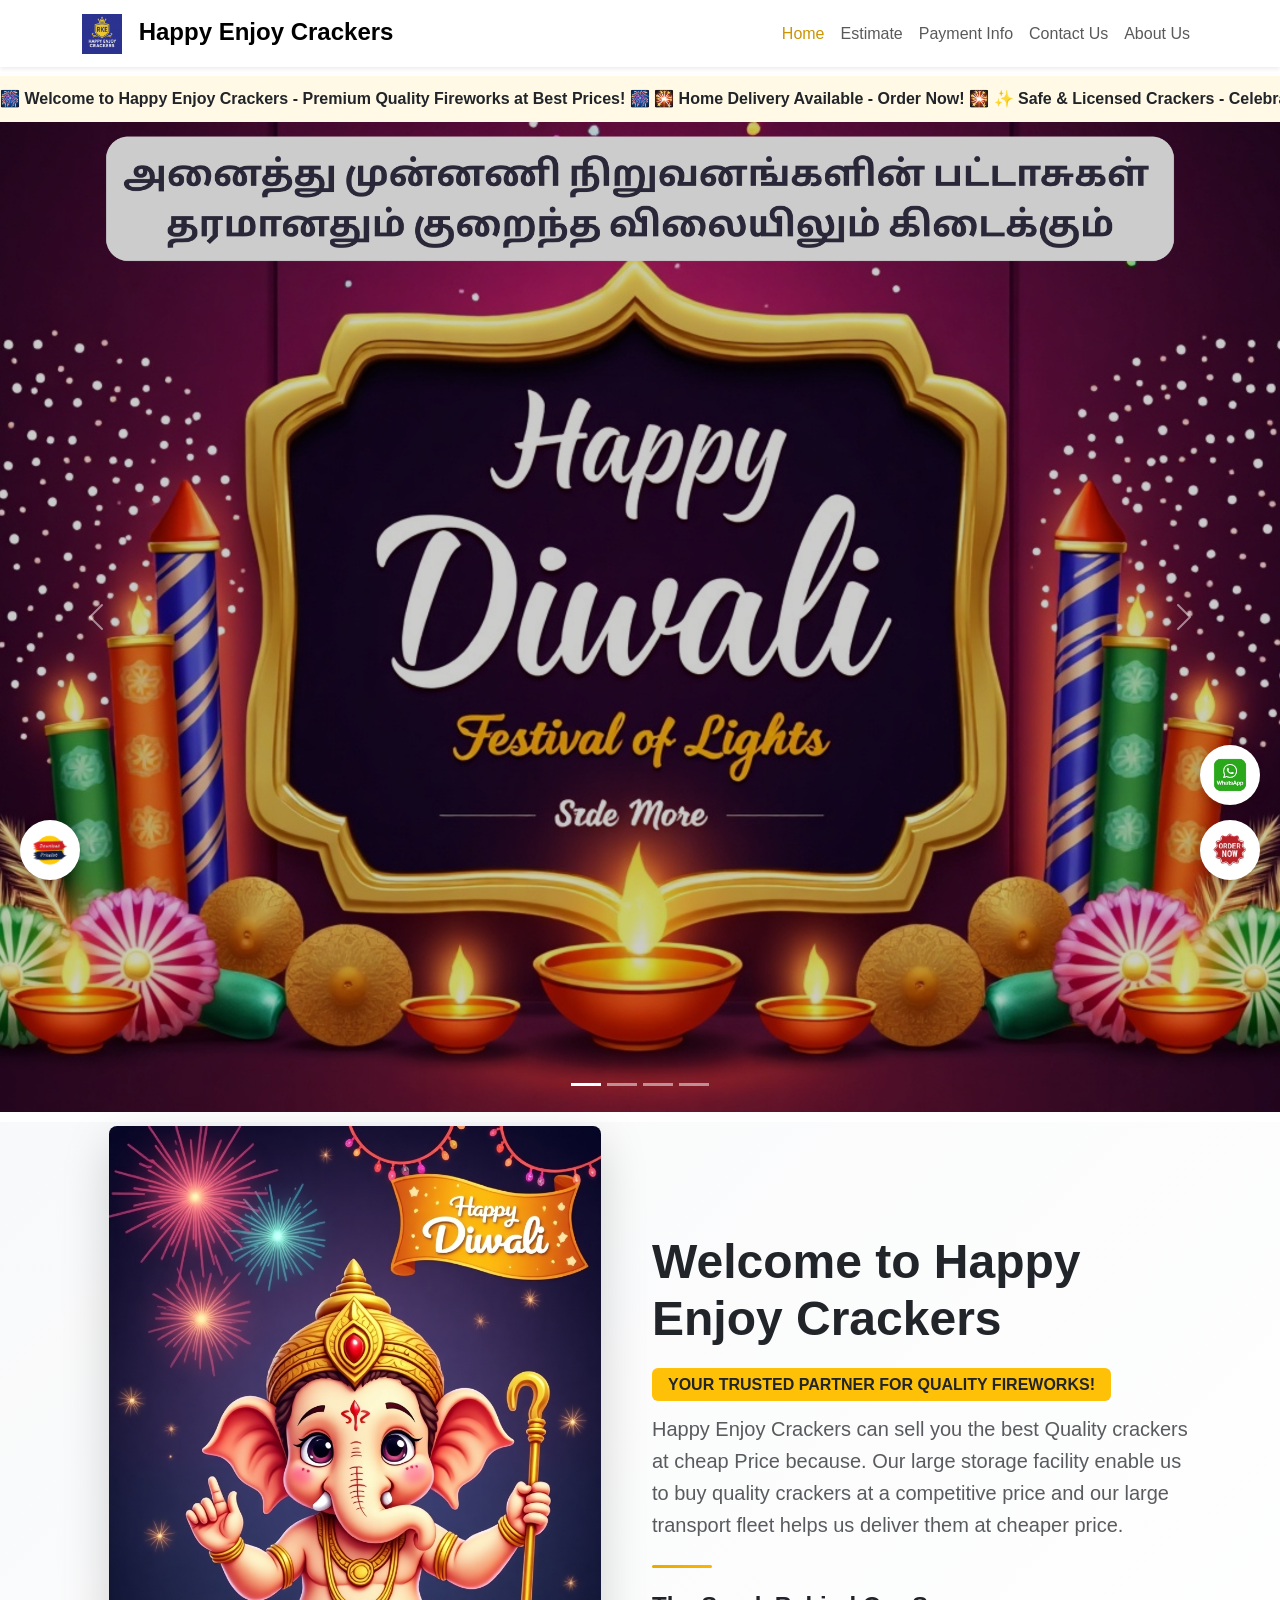
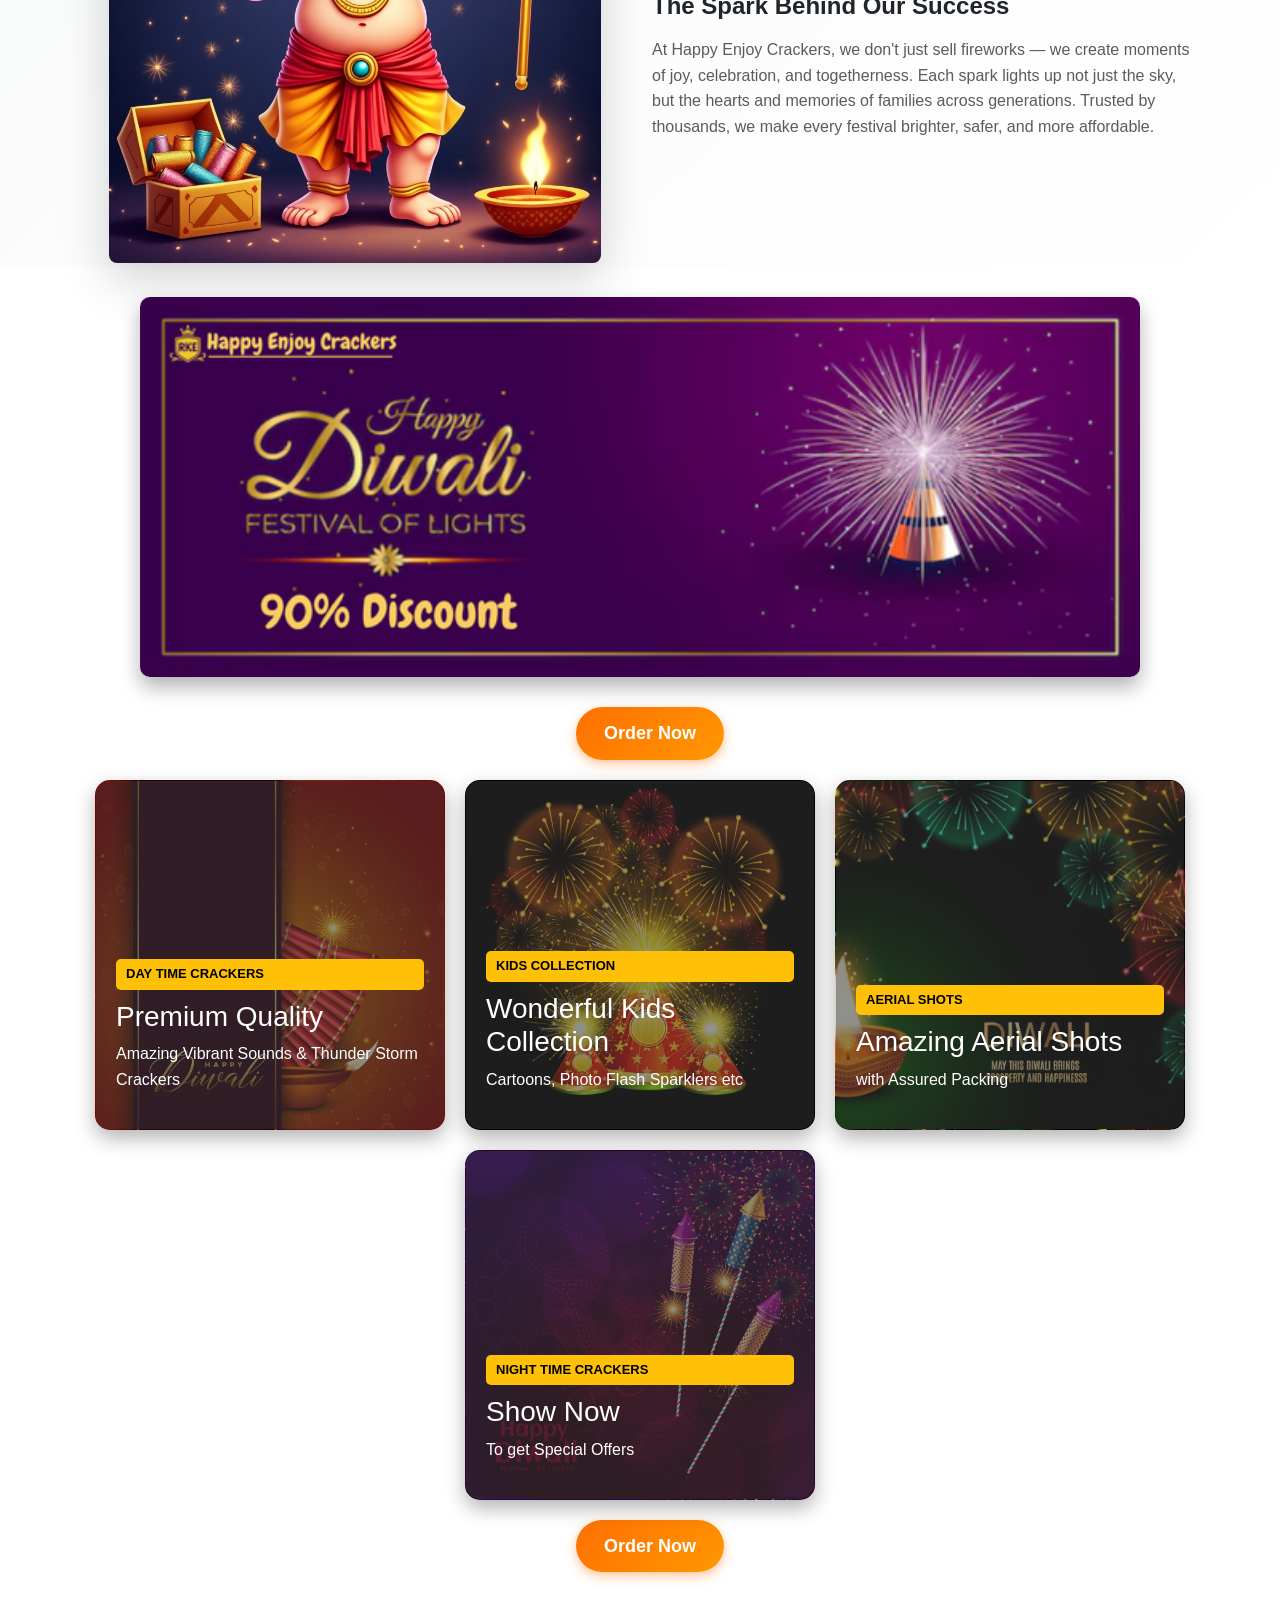
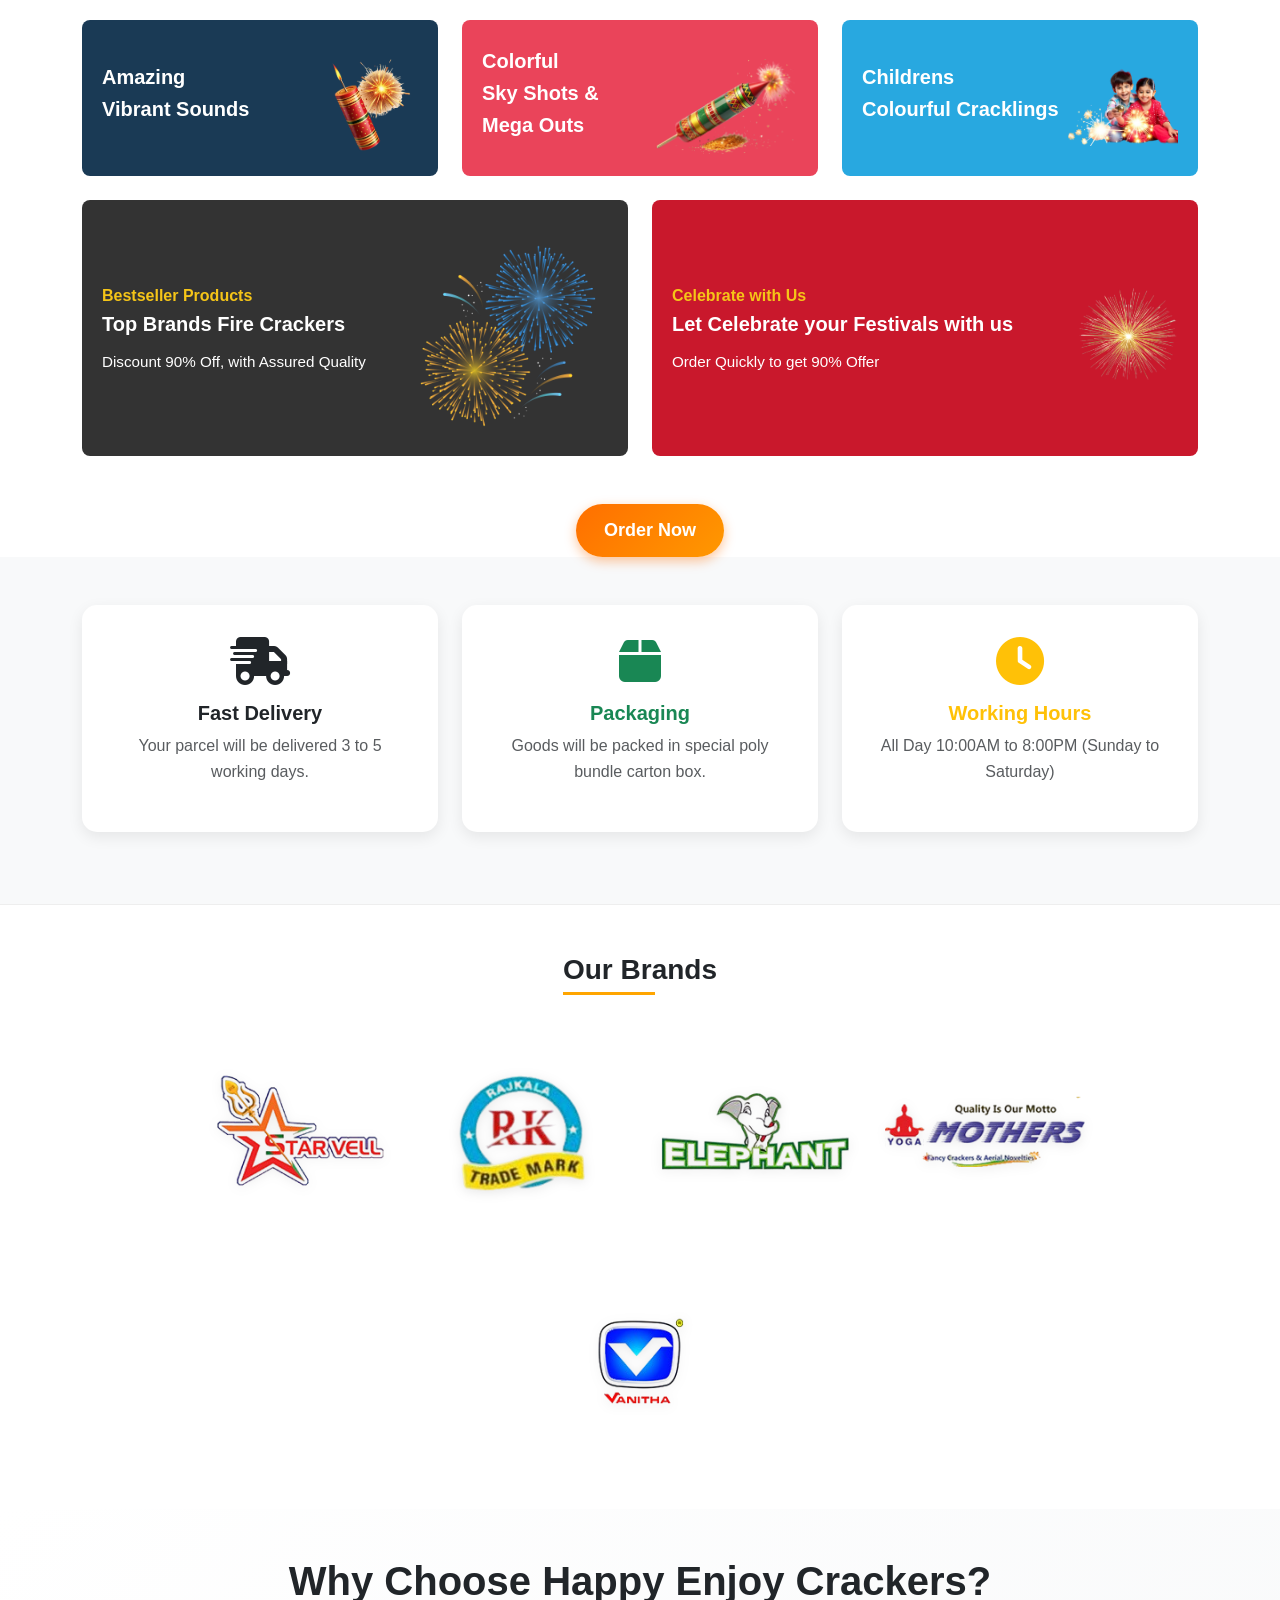
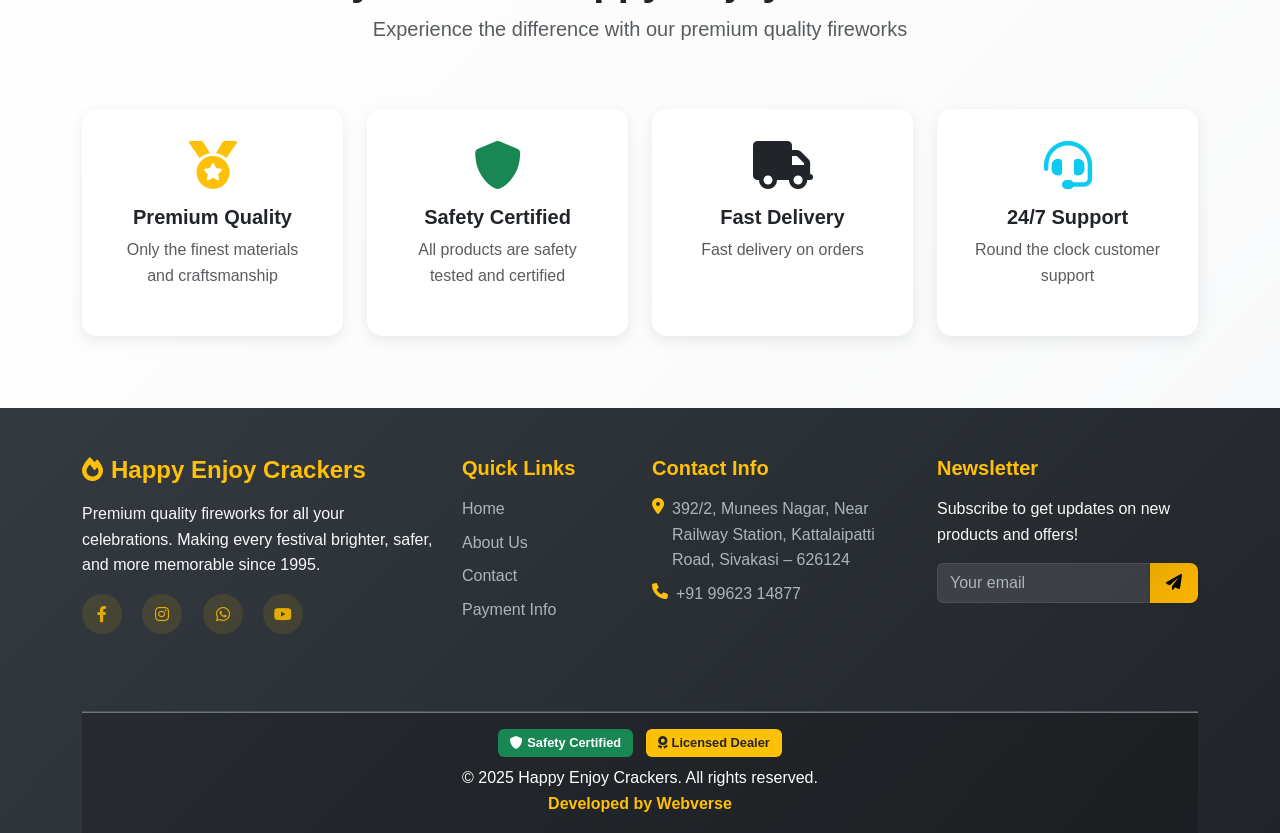
==== index.html @ 9dc906d6 "update" ====
<!DOCTYPE html>
<html lang="en">
    <head>
        <meta charset="UTF-8">
        <meta name="viewport" content="width=device-width, initial-scale=1.0">
        
        <title>Happy Enjoy Crackers - Premium Fireworks Shop</title>
        
        <!-- Meta Description for SEO -->
        <meta name="description" content="Buy premium quality fireworks online from Happy Enjoy Crackers. Safe, colorful, and delivered to your doorstep. Celebrate with joy!">
    
        <!-- Favicon (Logo in browser tab) -->
        <link rel="icon" href="assets/images/logo.png" type="image/png">
        <!-- Replace with your actual logo path -->
    
        <!-- Open Graph (Social Media SEO) -->
        <meta property="og:title" content="Happy Enjoy Crackers - Premium Fireworks Shop">
        <meta property="og:description" content="Explore our colorful range of fireworks for Diwali and celebrations. Fast delivery & trusted quality!">
        <meta property="og:image" content="assets/images/logo.png">
        <meta property="og:url" content="https://www.happyenjoycrackers.com/">
        <meta property="og:type" content="website">

        <!-- Twitter Card -->
        <meta name="twitter:card" content="summary_large_image">
        <meta name="twitter:title" content="Happy Enjoy Crackers">
        <meta name="twitter:description" content="Premium quality fireworks for every celebration. Safe, colorful, and affordable.">
        <meta name="twitter:image" content="assets/images/logo.png">
    
        <!-- CSS -->
        <link href="https://cdn.jsdelivr.net/npm/bootstrap@5.3.0/dist/css/bootstrap.min.css" rel="stylesheet">
        <link href="https://cdnjs.cloudflare.com/ajax/libs/font-awesome/6.0.0/css/all.min.css" rel="stylesheet">
        <link href="styles.css" rel="stylesheet">
    </head>
    
<body>
    <!-- Navigation -->
    <nav class="navbar navbar-expand-lg navbar-light bg-white shadow-sm fixed-top">
        <div class="container">
            <a class="navbar-brand fw-bold text-color" href="index.html">
                <img src="assets/images/logo.png" alt="Happy Enjoy Crackers Logo" style="height: 40px; margin-right: 10px;">
                Happy Enjoy Crackers
            </a>            
            <button class="navbar-toggler" type="button" data-bs-toggle="collapse" data-bs-target="#navbarNav">
                <span class="navbar-toggler-icon"></span>
            </button>
            <div class="collapse navbar-collapse" id="navbarNav">
                <ul class="navbar-nav ms-auto">
                    <li class="nav-item">
                        <a class="nav-link active fw-medium" href="index.html">Home</a>
                    </li>
                    <li class="nav-item">
                        <a class="nav-link fw-medium" href="estimate.html">Estimate</a>
                    </li>
                    <li class="nav-item">
                        <a class="nav-link fw-medium" href="payment-info.html">Payment Info</a>
                    </li>
                    <li class="nav-item">
                        <a class="nav-link fw-medium" href="contact.html">Contact Us</a>
                    </li>
                    <li class="nav-item">
                        <a class="nav-link fw-medium" href="about.html">About Us</a>
                    </li>
                </ul>
            </div>
        </div>
    </nav>

    <!-- Horizontal Scroller -->
    <div class="horizontal-scroller bg-warning bg-opacity-10">
        <div class="scroller-content">
            <span class="text-dark fw-bold">🎆 Welcome to Happy Enjoy Crackers - Premium Quality Fireworks at Best Prices! 🎆</span>
            <span class="text-dark fw-bold">🎇 Home Delivery Available - Order Now! 🎇</span>
            <span class="text-dark fw-bold">✨ Safe & Licensed Crackers - Celebrate Responsibly! ✨</span>
        </div>
    </div>
    

    <!-- Hero Section -->
    <section class="hero-section">
        <div id="heroCarousel" class="carousel slide" data-bs-ride="carousel">
            <div class="carousel-indicators">
                <button type="button" data-bs-target="#heroCarousel" data-bs-slide-to="0" class="active"></button>
                <button type="button" data-bs-target="#heroCarousel" data-bs-slide-to="1"></button>
                <button type="button" data-bs-target="#heroCarousel" data-bs-slide-to="2"></button>
                <button type="button" data-bs-target="#heroCarousel" data-bs-slide-to="3"></button>
            </div>
            <div class="carousel-inner">
                <div class="carousel-item active">
                    <img src="assets/images/banner11.png" class="d-block w-100" alt="Fireworks Display">
                   
                </div>
                <div class="carousel-item">
                    <img src="assets/images/banner12.jpg" class="d-block w-100" alt="Festival Celebration">
                   
                </div>
                <div class="carousel-item">
                    <img src="assets/images/banner5.jpg" class="d-block w-100" alt="Colorful Fireworks">
                    
                </div>
                
                <div class="carousel-item">
                    <img src="assets/images/banner2.jpg" class="d-block w-100" alt="Festival Celebration">
                   
                </div>
            </div>
            <button class="carousel-control-prev" type="button" data-bs-target="#heroCarousel" data-bs-slide="prev">
                <span class="carousel-control-prev-icon"></span>
            </button>
            <button class="carousel-control-next" type="button" data-bs-target="#heroCarousel" data-bs-slide="next">
                <span class="carousel-control-next-icon"></span>
            </button>
        </div>
    </section>
    <!-- <div class="order-now-container">
        <a href="estimate.html" class="order-now-btn" style="margin-top: 10px;">Order Now</a>
      </div> -->
      
    

    <!-- Welcome Section -->
    <section class="welcome-section py-1">
        <div class="container">
            <div class="row align-items-center">
              <div class="col-lg-6">
                <div class="welcome-image text-center">
                    <div class="mx-auto" style="width: 90%;"> <!-- Adjust the percentage as needed -->
                        <img src="assets/images/bust1.jpg" alt="Fireworks Collection" class="img-fluid rounded-3 shadow-lg">
                    </div>
                </div>
            </div>
            
                <div class="col-lg-6">
                    <div class="welcome-content">
                        <h2 class="display-5 fw-bold text-color mb-4">Welcome to Happy Enjoy Crackers</h2>
                        <div class="welcome-badge mb-3">
                          <span class="badge bg-warning text-dark fs-6 px-3 py-2 d-none d-sm-inline">YOUR TRUSTED PARTNER FOR QUALITY FIREWORKS!</span>
                          <span class="badge bg-warning text-dark fs-6 px-2 py-1 d-inline d-sm-none" style="font-size: 0.80rem !important;">
                              YOUR TRUSTED PARTNER FOR QUALITY FIREWORKS!
                          </span>
                      </div>
                      
                        <p class="lead text-muted mb-4">
                            Happy Enjoy Crackers can sell you the best Quality crackers at cheap 
                            Price because. Our large storage facility enable us to buy quality 
                            crackers at a competitive price and our large transport fleet helps us 
                            deliver them at cheaper price.
                        </p>
                        <div class="welcome-divider mb-4"></div>
                        <div class="row">
                            <div class="col-md-12">
                                <h4 class="fw-bold text-color mb-3">The Spark Behind Our Success</h4>
                                <p class="text-muted">
                                    At Happy Enjoy Crackers, we don't just sell fireworks — we create moments of joy, celebration, and togetherness. 
                                    Each spark lights up not just the sky, but the hearts and memories of families across generations. 
                                    Trusted by thousands, we make every festival brighter, safer, and more affordable.
                                </p>
                            </div>
                        </div>
                    </div>
                </div>
            </div>
        </div>
    </section>

    <!-- Add inside your HTML (e.g., after your main home banner section) -->
    <div class="diwali-banner-container">
        <img src="assets/images/Discount.png" alt="90% Discount Banner" class="diwali-banner" />
    </div>

    <div class="order-now-container">
        <a href="estimate.html" class="order-now-btn">Order Now</a>
    </div>

        <!-- Category Cards Section -->
        <div class="category-cards" style="display: flex; flex-wrap: wrap; gap: 20px; justify-content: center; padding: 20px;">

            <!-- Card 1 -->
            <a href="estimate.html" class="card bg-cat1" >
                <div class="card-overlay">
                    <div class="card-tag">DAY TIME CRACKERS</div>
                    <h3>Premium Quality</h3>
                    <p>Amazing Vibrant Sounds & Thunder Storm Crackers</p>
                </div>
            </a>

            <!-- Card 2 -->
            <a href="estimate.html" class="card bg-cat2" >
                <div class="card-overlay">
                    <div class="card-tag">KIDS COLLECTION</div>
                    <h3>Wonderful Kids Collection</h3>
                    <p>Cartoons, Photo Flash Sparklers etc</p>
                    <!-- <button class="shop-btn">Shop Now</button> -->
                </div>
            </a>

            <!-- Card 3 -->
            <a href="estimate.html" class="card bg-cat3" >
                <div class="card-overlay">
                    <div class="card-tag">AERIAL SHOTS</div>
                    <h3>Amazing Aerial Shots</h3>
                    <p>with Assured Packing</p>
                </div>
            </a>

            <!-- Card 4 -->
            <a href="estimate.html" class="card bg-cat4" >
                <div class="card-overlay">
                    <div class="card-tag">NIGHT TIME CRACKERS</div>
                    <h3>Show Now</h3>
                    <p>To get Special Offers</p>
                </div>
            </a>
        </div>

        <div class="order-now-container">
            <a href="estimate.html" class="order-now-btn">Order Now</a>
          </div>

    <!-- Card -->
    <div class="container py-5">
        <div class="row g-4">
          <!-- Card 1 -->
          <div class="col-md-4">
            <div class="promo-card promo-dark text-white">
              <div>
                <div class="promo-title">Amazing <br/>Vibrant Sounds</div>
                <!-- <div class="promo-sub">Discount 81% On Products</div> -->
              </div>
              <img src="assets/images/card1.png" alt="Cracker" class="card-img mt-3"/>
            </div>
          </div>
      
          <!-- Card 2 -->
          <div class="col-md-4">
            <div class="promo-card promo-red text-white">
              <div>
                <div class="promo-title">Colorful <br/>Sky Shots & Mega Outs</div>
                <!-- <div class="promo-sub">Discount 81% On Products</div> -->
              </div>
              <img src="assets/images/card-rocket.png"  style="max-width: 150px !important;" alt="Rockets" class="card-img mt-3"/>
            </div>
          </div>
      
          <!-- Card 3 -->
          <div class="col-md-4">
            <div class="promo-card promo-blue text-white">
              <div>
                <div class="promo-title">Childrens<br/>Colourful Cracklings</div>
                <!-- <div class="promo-sub">Discount 81% On Products</div> -->
              </div>
              <img src="assets/images/card-child.png" style="max-width: 110px !important;" alt="Children" class="card-img mt-3"/>
            </div>
          </div>
      
          <!-- Card 4 -->
          <div class="col-md-6">
            <div class="promo-card promo-charcoal text-white">
              <div>
                <div class="highlight-yellow">Bestseller Products</div>
                <div class="promo-title">Top Brands Fire Crackers</div>
                <div class="promo-sub">Discount 90% Off, with Assured Quality</div>
              </div>
              <img src="assets/images/card3.png" style="max-width: 200px;" alt="Fireworks" class="card-img mt-3"/>
            </div>
          </div>
      
          <!-- Card 5 -->
          <div class="col-md-6">
            <div class="promo-card promo-deepred text-white">
              <div>
                <div class="highlight-yellow">Celebrate with Us</div>
                <div class="promo-title">Let Celebrate your Festivals with us</div>
                <div class="promo-sub">Order Quickly to get 90% Offer</div>
              </div>
              <img src="assets/images/card6.png"  alt="Festival" class="card-img mt-3"/>
            </div>
          </div>
        </div>
      </div>

       <!-- Centered Button -->
  <div class="order-now-container">
    <a href="estimate.html" class="order-now-btn">Order Now</a>
  </div>


    <!-- Features Section -->
    <section class="features-section py-5 bg-light">
        <div class="container">
            <div class="row">
                <div class="col-md-4 mb-4">
                    <div class="feature-card text-center">
                        <div class="feature-icon">
                            <i class="fas fa-shipping-fast text-color"></i>
                        </div>
                        <h5 class="fw-bold text-color">Fast Delivery</h5>
                        <p class="text-muted">Your parcel will be delivered 3 to 5 working days.</p>
                    </div>
                </div>
                <div class="col-md-4 mb-4">
                    <div class="feature-card text-center">
                        <div class="feature-icon">
                            <i class="fas fa-box text-success"></i>
                        </div>
                        <h5 class="fw-bold text-success">Packaging</h5>
                        <p class="text-muted">Goods will be packed in special poly bundle carton box.</p>
                    </div>
                </div>
                <div class="col-md-4 mb-4">
                    <div class="feature-card text-center">
                        <div class="feature-icon">
                            <i class="fas fa-clock text-warning"></i>
                        </div>
                        <h5 class="fw-bold text-warning">Working Hours</h5>
                        <p class="text-muted">All Day 10:00AM to 8:00PM (Sunday to Saturday)</p>
                    </div>
                </div>
            </div>
        </div>
    </section>

    
    

    <!-- Our Brands Section -->
    <section class="our-brands py-5">
        <div class="container text-center">
            <h3 class="fw-bold mb-4">Our Brands</h3>
            <div class="brand-slider">
                <div class="brand-item">
                    <img src="assets/images/star-logo.png" alt="Starvell">
                </div>
                <div class="brand-item">
                    <img src="assets/images/rk-logo.png" alt="Rajkala">
                </div>
                <div class="brand-item">
                    <img src="assets/images/elephant.png" alt="Vanitha">
                </div>
                <div class="brand-item">
                    <img src="assets/images/moter.png" alt="Elephant">
                </div>
                <div class="brand-item">
                    <img src="assets/images/vanitha-logo.png" alt="Mothers">
                </div>
            </div>
        </div>
    </section>


    <!-- Why Choose Us Section -->
    <section class="why-choose-section py-5">
        <div class="container">
            <div class="row">
                <div class="col-lg-12 text-center mb-5">
                    <h2 class="display-6 fw-bold text-color">Why Choose Happy Enjoy Crackers?</h2>
                    <p class="lead text-muted">Experience the difference with our premium quality fireworks</p>
                </div>
            </div>
            <div class="row">
                <div class="col-lg-3 col-md-6 mb-4">
                    <div class="choose-card">
                        <div class="choose-icon">
                            <i class="fas fa-medal text-warning"></i>
                        </div>
                        <h5 class="fw-bold">Premium Quality</h5>
                        <p class="text-muted">Only the finest materials and craftsmanship</p>
                    </div>
                </div>
                <div class="col-lg-3 col-md-6 mb-4">
                    <div class="choose-card">
                        <div class="choose-icon">
                            <i class="fas fa-shield-alt text-success"></i>
                        </div>
                        <h5 class="fw-bold">Safety Certified</h5>
                        <p class="text-muted">All products are safety tested and certified</p>
                    </div>
                </div>
                <div class="col-lg-3 col-md-6 mb-4">
                    <div class="choose-card">
                        <div class="choose-icon">
                            <i class="fas fa-truck text-color"></i>
                        </div>
                        <h5 class="fw-bold">Fast Delivery</h5>
                        <p class="text-muted">Fast delivery on orders</p>
                    </div>
                </div>
                <div class="col-lg-3 col-md-6 mb-4">
                    <div class="choose-card">
                        <div class="choose-icon">
                            <i class="fas fa-headset text-info"></i>
                        </div>
                        <h5 class="fw-bold">24/7 Support</h5>
                        <p class="text-muted">Round the clock customer support</p>
                    </div>
                </div>
            </div>
        </div>
    </section>

    <!-- Image Modal -->
    <div class="modal fade" id="imageModal" tabindex="-1" aria-labelledby="imageModalLabel" aria-hidden="true">
        <div class="modal-dialog modal-lg modal-dialog-centered">
            <div class="modal-content">
                <div class="modal-header">
                    <h5 class="modal-title" id="imageModalLabel">Product Image</h5>
                    <button type="button" class="btn-close" data-bs-dismiss="modal" aria-label="Close"></button>
                </div>
                <div class="modal-body text-center">
                    <img id="modalImage" src="" alt="Product Image" class="img-fluid">
                </div>
            </div>
        </div>
    </div>

    <!-- Fixed Right Icons -->
    <div class="fixed-icons-right">
        <!-- WhatsApp as Logo -->
        <div class="icon animate-icon" onclick="openWhatsApp()">
            <img src="assets/images/whatsappicon.webp" alt="WhatsApp" class="fixed-logo">
        </div>

        <!-- Download Price List as Logo -->
        <div class="icon animate-icon" onclick="window.location.href='estimate.html'">
            <img src="assets/images/order2.webp" alt="Download Price List" class="fixed-logo">
        </div>
    </div>

    <script>
        function downloadOrder() {
            const link = document.createElement('a');
            link.href = 'Happy_Enjoy_Crackers_Price_List_2025.pdf';
            link.download = 'price-list.pdf';
            document.body.appendChild(link);
            link.click();
            document.body.removeChild(link);
        }
        </script>

    <!-- Fixed Left Icon -->
    <div class="fixed-icon-left">
        <!-- Download Order Icon -->
        <div class="icon animate-icon" onclick="downloadOrder()">
            <img src="assets/images/pricelist.webp" alt="Download Price List" class="fixed-logo">
        </div>
    </div>




    <!-- Footer -->
    <footer class="footer-section bg-dark text-white">
        <div class="container">
            <div class="footer-top py-5">
                <div class="row">
                    <div class="col-lg-4 col-md-6 mb-4">
                        <div class="footer-brand">
                            <h3 class="fw-bold text-warning mb-3">
                                <i class="fas fa-fire me-2"></i>Happy Enjoy Crackers
                            </h3>
                            <p class="text-light mb-3">Premium quality fireworks for all your celebrations. Making every festival brighter, safer, and more memorable since 1995.</p>
                            <div class="social-links">
                                <a href="#" class="social-link me-3"><i class="fab fa-facebook-f"></i></a>
                                <a href="#" class="social-link me-3"><i class="fab fa-instagram"></i></a>
                                <a href="https://wa.me/919962314877" class="social-link me-3" target="_blank">
                                    <i class="fab fa-whatsapp"></i>
                                </a>
                                <a href="#" class="social-link"><i class="fab fa-youtube"></i></a>
                            </div>
                        </div>
                    </div>
                    <div class="col-lg-2 col-md-6 mb-4">
                        <div class="footer-links">
                            <h5 class="fw-bold text-warning mb-3">Quick Links</h5>
                            <ul class="list-unstyled">
                                <li><a href="index.html" class="footer-link">Home</a></li>
                                <li><a href="about.html" class="footer-link">About Us</a></li>
                                <li><a href="contact.html" class="footer-link">Contact</a></li>
                                <li><a href="payment-info.html" class="footer-link">Payment Info</a></li>
                            </ul>
                        </div>
                    </div>
                    <div class="col-lg-3 col-md-6 mb-4">
                        <div class="footer-contact">
                            <h5 class="fw-bold text-warning mb-3">Contact Info</h5>
                            <div class="contact-item mb-2">
                                <i class="fas fa-map-marker-alt text-warning me-2"></i>
                                <span>392/2, Munees Nagar, Near Railway Station, Kattalaipatti Road, Sivakasi – 626124</span>
                            </div>
                            <div class="contact-item mb-2">
                                <i class="fas fa-phone text-warning me-2"></i>
                                <span>+91 99623 14877</span>
                            </div>
                            <!-- <div class="contact-item mb-2">
                                <i class="fas fa-envelope text-warning me-2"></i>
                                <span>info@happyenjoycrackers.com</span>
                            </div>
                            <div class="contact-item">
                                <i class="fas fa-clock text-warning me-2"></i>
                                <span>Mon-Sat: 9AM-9PM, Sun: 10AM-6PM</span>
                            </div> -->
                        </div>
                    </div>                    

                    <div class="col-lg-3 col-md-6 mb-4">
                        <div class="footer-newsletter">
                            <h5 class="fw-bold text-warning mb-3">Newsletter</h5>
                            <p class="text-light mb-3">Subscribe to get updates on new products and offers!</p>
                            <div class="newsletter-form">
                                <div class="input-group">
                                    <input type="email" class="form-control" placeholder="Your email">
                                    <button class="btn btn-warning" type="button">
                                        <i class="fas fa-paper-plane"></i>
                                    </button>
                                </div>
                            </div>
                        </div>
                    </div>
                </div>
            </div>
            <div class="footer-bottom py-3 border-top border-secondary text-center">
                <div class="row justify-content-center">
                    <div class="col-12 mb-2">
                        <div class="footer-badges">
                            <span class="badge bg-success me-2">
                                <i class="fas fa-shield-alt me-1"></i>Safety Certified
                            </span>
                            <span class="badge bg-warning text-dark">
                                <i class="fas fa-award me-1"></i>Licensed Dealer
                            </span>
                        </div>
                    </div>
                    <div class="col-12">
                        <p class="mb-0">&copy; 2025 Happy Enjoy Crackers. All rights reserved.</p>
                        <a href="https://wa.me/919566519419" class="text-warning text-decoration-none fw-bold" target="_blank">
                            Developed by Webverse
                        </a>
                    </div>
                </div>
            </div>
        </div>
    </footer>
    <script src="https://cdn.jsdelivr.net/npm/bootstrap@5.3.0/dist/js/bootstrap.bundle.min.js"></script>
    <script src="script.js"></script>
</body>
</html>
---- styles.css ----
/* Custom CSS for Happy Enjoy Crackers */
:root {
    --primary-color: #cd9403;
    /* --secondary-color: rgba(var(--bs-warning-rgb), var(--bs-bg-opacity)); */
    --warning-color: #e4ab00;
    --success-color: #28a745;
    --danger-color: #dc3545;
    --info-color: #17a2b8;
    --dark-color: #343a40;
    --light-color: #f8f9fa;
    --text-color: #0d007e !important;
}

body {
    font-family: 'Segoe UI', Tahoma, Geneva, Verdana, sans-serif;
    line-height: 1.6;
    margin-top: 76px;
}

/* Navigation Styles */
.navbar {
    transition: all 0.3s ease;
}

.navbar-brand {
    font-size: 1.5rem;
    transition: transform 0.3s ease;
}

.navbar-brand:hover {
    transform: scale(1.05);
}

.nav-link {
    position: relative;
    transition: color 0.3s ease;
}

.nav-link:hover {
    color: var(--warning-color) !important;
}

.nav-link.active {
    color: var(--primary-color) !important;
    font-weight: 600;
}

/* Horizontal Scroller */
.horizontal-scroller {
    padding: 10px 0;
    overflow: hidden;
    white-space: nowrap;
    position: relative;
}

.scroller-wrapper {
    overflow: hidden;
    white-space: nowrap;
    width: 100%;
    display: flex;
    justify-content: center; /* center alignment */
    position: relative;
}

.scroller-content {
    display: inline-block;
    white-space: nowrap;
    animation: scroll-left 30s linear infinite;
    will-change: transform;
}

@keyframes scroll-left {
    0% {
        transform: translateX(0%);
    }
    100% {
        transform: translateX(-100%);
    }
}



/* Hero Section */
.hero-section {
    position: relative;
    height: 110vh;
    overflow: hidden;
}



.carousel-item img {
    height: 110vh;
    object-fit: cover;
    filter: brightness(0.8);
}

.carousel-caption {
    background: rgba(0, 0, 0, 0.5);
    padding: 2rem;
    border-radius: 10px;
    backdrop-filter: blur(10px);
}

.carousel-caption h1 {
    text-shadow: 2px 2px 4px rgba(0, 0, 0, 0.7);
}


/* shop button */
/* Container to center the button on screen */

/* Add this CSS to your stylesheet or inside a <style> tag */
.diwali-banner-container {
    display: flex;
    justify-content: center;
    align-items: center;
    margin: 30px 0;
    animation: zoomAnim 4s infinite ease-in-out;
}

.diwali-banner {
    width: 90%;
    max-width: 1000px;
    border-radius: 10px;
    box-shadow: 0 10px 20px rgba(0, 0, 0, 0.3);
}

/* Zoom in and out animation */
@keyframes zoomAnim {
    0% {
        transform: scale(1);
    }
    50% {
        transform: scale(1.05);
    }
    100% {
        transform: scale(1);
    }
}


/* Order Now Button Style */
.order-now-btn {
    display: inline-block;
    padding: 12px 28px;
    background: linear-gradient(135deg, #ff6f00, #ff9800);
    color: white;
    font-size: 18px;
    font-weight: 600;
    border-radius: 50px;
    text-decoration: none;
    box-shadow: 0 4px 12px rgba(255, 111, 0, 0.4);
    transition: transform 0.3s ease, box-shadow 0.3s ease;
    animation: pulse 2s infinite;
    margin-left: 45%;
}

.order-now-btn:hover {
    transform: scale(1.05);
    box-shadow: 0 6px 20px rgba(255, 111, 0, 0.6);
}

/* Pulse animation */
@keyframes pulse {
    0% { transform: scale(1); }
    50% { transform: scale(1.08); }
    100% { transform: scale(1); }
}

/* Products Section */
.products-section {
    background: linear-gradient(135deg, #f8f9fa 0%, #e9ecef 100%);
}

.category-section {
    background: white;
    border-radius: 15px;
    padding: 2rem;
    box-shadow: 0 5px 15px rgba(0, 0, 0, 0.1);
    margin-bottom: 2rem;
}

.search-box {
    position: relative;
}

.search-box input {
    padding-right: 40px;
    border: 2px solid #e9ecef;
    border-radius: 25px;
    transition: border-color 0.3s ease;
}

.search-box input:focus {
    border-color: var(--warning-color);
    box-shadow: 0 0 0 0.2rem rgba(255, 193, 7, 0.25);
}

.search-icon {
    position: absolute;
    right: 15px;
    top: 50%;
    transform: translateY(-50%);
    color: #6c757d;
}

/* Table Styles */
.table {
    background: white;
    border-radius: 10px;
    overflow: hidden;
    box-shadow: 0 2px 10px rgba(0, 0, 0, 0.1);
}

.table thead {
    background: linear-gradient(135deg, var(--warning-color) 0%, #ffb300 100%);
    color: white;
}

.product-img {
    width: 60px;
    height: 45px;
    object-fit: cover;
    border-radius: 8px;
    cursor: pointer;
    transition: transform 0.3s ease;
}

.product-img:hover {
    transform: scale(1.1);
}

.product-img-mobile {
    width: 60px;
    height: 60px;
    object-fit: cover;
    border-radius: 8px;
}
.price-info {
    font-size: 0.9rem;
}
.card .quantity-display {
    min-width: 20px;
    display: inline-block;
    text-align: center;
}

/* Welcome Section */
.welcome-section {
    background: linear-gradient(135deg, #f8f9fa 0%, #ffffff 100%);
    margin-top: 10px;
}

.welcome-content {
    padding: 2rem 0;
}

.welcome-badge {
    display: inline-block;
}

.welcome-divider {
    width: 60px;
    height: 3px;
    background: linear-gradient(135deg, var(--warning-color) 0%, #ffb300 100%);
    border-radius: 2px;
}

.welcome-image img {
    transition: transform 0.3s ease;
}

.welcome-image img:hover {
    transform: scale(1.02);
}

/* Features Section */
.features-section {
    background: #f8f9fa;
}

.feature-card {
    background: white;
    padding: 2rem;
    border-radius: 15px;
    box-shadow: 0 5px 15px rgba(0, 0, 0, 0.08);
    transition: all 0.3s ease;
    height: 100%;
}

.feature-card:hover {
    transform: translateY(-5px);
    box-shadow: 0 10px 25px rgba(0, 0, 0, 0.15);
}

.feature-icon i {
    font-size: 3rem;
    margin-bottom: 1rem;
}

/* Category Card */

.bg-cat1 {
    background-image: url('../assets/images/category2.jpg');
}
.bg-cat2 {
    background-image: url('../assets/images/category3.jpg');
}
.bg-cat3 {
    background-image: url('../assets/images/category4.jpg');
}
.bg-cat4 {
    background-image: url('../assets/images/category1.jpg');
}

.card {
    width: 350px;
    height: 350px;
    background-size: cover;
    background-position: center;
    border-radius: 15px;
    overflow: hidden;
    text-decoration: none;
    color: white;
    position: relative;
    box-shadow: 0 8px 20px rgba(0,0,0,0.3);
    transition: transform 0.3s ease, box-shadow 0.3s ease;
}

.card:hover {
    transform: scale(1.03);
    box-shadow: 0 12px 25px rgba(0,0,0,0.5);
}

.card-overlay {
    background: rgba(53, 53, 53, 0.55);
    height: 100%;
    padding: 20px;
    display: flex;
    flex-direction: column;
    justify-content: flex-end;
}

.card-tag {
    background: #ffc107;
    color: #000;
    font-size: 13px;
    padding: 5px 10px;
    border-radius: 5px;
    display: inline-block;
    margin-bottom: 10px;
    font-weight: bold;
}

.shop-btn {
    background-color: #fff;
    color: #333;
    padding: 8px 16px;
    border: none;
    border-radius: 50px;
    font-weight: bold;
    cursor: pointer;
    margin-top: 10px;
    align-self: flex-start;
}


/* card secetion */
.promo-card {
    color: #fff;
    padding: 20px;
    border-radius: 8px;
    height: 100%;
    display: flex;
    align-items: center;
    justify-content: space-between;
    flex-direction: row; /* Image on the right */
  }
  
  .promo-title {
    font-size: 1.25rem;
    font-weight: bold;
    margin-bottom: 10px;
  }
  
  .promo-sub {
    font-size: 0.95rem;
  }
  
  .card-img {
    max-width: 100px;
    height: auto;
  }
  
  .promo-dark { background-color: #1a3a55; }
  .promo-red { background-color: #ea445a; }
  .promo-blue { background-color: #28a8e0; }
  .promo-charcoal { background-color: #333; }
  .promo-deepred { background-color: #c9182c; }
  
  .highlight-yellow {
    color: #f5c518;
    font-weight: bold;
  }
  

  /* brand slider */
  .our-brands {
    background-color: #fff;
    border-top: 1px solid #eee;
    padding: 40px 0;
}

.our-brands h3 {
    position: relative;
    display: inline-block;
}

.our-brands h3::after {
    content: "";
    position: absolute;
    bottom: -8px;
    left: 0;
    width: 60%;
    height: 3px;
    background-color: orange;
    margin: 0 auto;
}

.brand-slider {
    display: flex;
    gap: 30px;
    flex-wrap: wrap;
    justify-content: center;
    align-items: center;
    margin-top: 20px;
}

.brand-item img {
    width: 200px;
    height: auto;
    object-fit: contain;
    transition: transform 0.3s ease;
    filter: drop-shadow(0 2px 6px rgba(0, 0, 0, 0.1));
}

.brand-item img:hover {
    transform: scale(1.05);
}

/* Mobile view: Horizontal scroll */
@media (max-width: 768px) {
    .brand-slider {
        flex-wrap: nowrap;
        overflow-x: auto;
        -webkit-overflow-scrolling: touch;
        scrollbar-width: none; /* Firefox */
        justify-content:left;
        
    }

    .brand-slider::-webkit-scrollbar {
        display: none; /* Chrome, Safari */
    }

    .brand-item {
        flex: 0 0 auto;
    }
}

  
/* Why Choose Section */
.why-choose-section {
    background: linear-gradient(135deg, #ffffff 0%, #f8f9fa 100%);
}

.choose-card {
    background: white;
    padding: 2rem;
    border-radius: 15px;
    box-shadow: 0 5px 15px rgba(0, 0, 0, 0.08);
    transition: all 0.3s ease;
    height: 100%;
    text-align: center;
}

.choose-card:hover {
    transform: translateY(-5px);
    box-shadow: 0 10px 25px rgba(0, 0, 0, 0.15);
}

.choose-icon i {
    font-size: 3rem;
    margin-bottom: 1rem;
}

/* Quantity Controls */
.quantity-controls {
    display: flex;
    align-items: center;
    justify-content: center;
    gap: 10px;
}

.qty-btn {
    width: 35px;
    height: 35px;
    border-radius: 8px;
    display: flex;
    align-items: center;
    justify-content: center;
    font-weight: bold;
    font-size: 16px;
    transition: all 0.3s ease;
    border: 2px solid #e9ecef;
}

.qty-btn:hover {
    border-color: var(--warning-color);
    background-color: rgba(255, 193, 7, 0.1);
    transform: scale(1.05);
}

.qty-btn:active {
    transform: scale(0.95);
}

.quantity-display {
    min-width: 40px;
    text-align: center;
    font-weight: bold;
    font-size: 16px;
    padding: 8px 12px;
    background: #f8f9fa;
    border: 2px solid #e9ecef;
    border-radius: 8px;
    color: var(--dark-color);
}

.total-price {
    font-weight: bold;
    color: var(--success-color);
    font-size: 1.1rem;
}

/* Button Styles */
.btn-warning {
    background: linear-gradient(135deg, var(--warning-color) 0%, #ffb300 100%);
    border: none;
    border-radius: 8px;
    padding: 8px 16px;
    font-weight: 600;
    transition: all 0.3s ease;
    box-shadow: 0 2px 4px rgba(0, 0, 0, 0.1);
}

.btn-warning:hover {
    transform: translateY(-2px);
    box-shadow: 0 4px 8px rgba(0, 0, 0, 0.2);
    background: linear-gradient(135deg, #ffb300 0%, var(--warning-color) 100%);
}



/* Cart Summary Styles */
.cart-summary {
    position: fixed;
    bottom: 0;
    left: 0;
    right: 0;
    background: linear-gradient(135deg, #ffc107 0%, #ffb300 100%);
    padding: 15px 0;
    box-shadow: 0 -4px 20px rgba(0, 0, 0, 0.15);
    z-index: 1050;
    border-top: 3px solid #ffb300;
    animation: slideUpCart 0.5s ease-out;
}

@keyframes slideUpCart {
    from {
        transform: translateY(100%);
        opacity: 0;
    }
    to {
        transform: translateY(0);
        opacity: 1;
    }
}

.cart-info {
    display: flex;
    align-items: center;
    gap: 15px;
    flex-wrap: wrap;
}

.cart-items-count {
    background: rgba(255, 255, 255, 0.2);
    padding: 5px 12px;
    border-radius: 20px;
    font-weight: 600;
    color: #333;
    font-size: 14px;
}

.cart-total-label {
    font-weight: 600;
    color: #333;
    font-size: 18px;
}

.cart-total-amount {
    font-weight: bold;
    color: #333;
    font-size: 24px;
    text-shadow: 1px 1px 2px rgba(0, 0, 0, 0.1);
}

.cart-summary .btn-success {
    background: linear-gradient(135deg, #28a745 0%, #20c997 100%);
    border: none;
    border-radius: 25px;
    padding: 12px 30px;
    font-weight: 600;
    font-size: 16px;
    box-shadow: 0 4px 15px rgba(40, 167, 69, 0.3);
    transition: all 0.3s ease;
}

.cart-summary .btn-success:hover {
    transform: translateY(-2px);
    box-shadow: 0 6px 20px rgba(40, 167, 69, 0.4);
    background: linear-gradient(135deg, #20c997 0%, #28a745 100%);
}

/* Fixed Icons */
/* Fixed Right Icons */
.fixed-icons-right {
    position: fixed;
    bottom: 20px;
    right: 20px;
    z-index: 1000;
    display: flex;
    flex-direction: column;
    gap: 15px;
    align-items: flex-end;
}

/* Fixed Left Icon */
.fixed-icon-left {
    position: fixed;
    bottom: 20px;
    left: 20px;
    z-index: 1000;
}

/* Shared Icon Style */
.icon {
    width: 60px;
    height: 60px;
    background: white;
    border-radius: 50%;
    box-shadow: 0 4px 12px rgba(0, 0, 0, 0.2);
    display: flex;
    align-items: center;
    justify-content: center;
    cursor: pointer;
    animation: zoomInOut 2s infinite;
    transition: transform 0.3s ease;
}

.icon:hover {
    transform: scale(1.1);
}

.fixed-logo {
    width: 60%;
    height: 60%;
    object-fit: contain;
}

.icon i {
    font-size: 26px;
    color: #0056b3;
}

/* Zoom animation */
@keyframes zoomInOut {
    0%, 100% {
        transform: scale(0.50);
    }
    50% {
        transform: scale(1.15);
    }
}









/* Modal Styles */
.modal-content {
    border-radius: 15px;
    overflow: hidden;
}

.modal-header {
    background: linear-gradient(135deg, var(--warning-color) 0%, #ffb300 100%);
    color: white;
}

#modalImage {
    max-width: 100%;
    max-height: 80vh;
    border-radius: 10px;
}

/* Footer Styles */
.footer-section {
    background: linear-gradient(135deg, var(--dark-color) 0%, #212529 100%);
}

.footer-top {
    border-bottom: 1px solid #495057;
}

.footer-brand h3 {
    font-size: 1.5rem;
}

.social-links {
    margin-top: 1rem;
}

.social-link {
    display: inline-flex;
    align-items: center;
    justify-content: center;
    width: 40px;
    height: 40px;
    background: rgba(255, 193, 7, 0.1);
    color: var(--warning-color);
    border-radius: 50%;
    text-decoration: none;
    transition: all 0.3s ease;
}

.social-link:hover {
    background: var(--warning-color);
    color: var(--dark-color);
    transform: translateY(-2px);
}

.footer-links ul li {
    margin-bottom: 0.5rem;
}

.footer-link {
    color: #adb5bd;
    text-decoration: none;
    transition: color 0.3s ease;
}

.footer-link:hover {
    color: var(--warning-color);
}

.contact-item {
    display: flex;
    align-items: flex-start;
    margin-bottom: 0.75rem;
    color: #adb5bd;
}

.contact-item i {
    margin-top: 2px;
    flex-shrink: 0;
}

.newsletter-form .form-control {
    border: 1px solid #495057;
    background: rgba(255, 255, 255, 0.1);
    color: white;
}

.newsletter-form .form-control:focus {
    border-color: var(--warning-color);
    box-shadow: 0 0 0 0.2rem rgba(255, 193, 7, 0.25);
    background: rgba(255, 255, 255, 0.15);
}

.newsletter-form .form-control::placeholder {
    color: #adb5bd;
}

.footer-badges .badge {
    font-size: 0.8rem;
    padding: 0.5rem 0.75rem;
}

.footer-bottom {
    background: rgba(0, 0, 0, 0.2);
}

#company{
    color: white !important;
}

/* Responsive Design */
@media (max-width: 768px) {
    .hero-section {
        height: 50vh;
    }
    
    .welcome-section {
        padding-bottom: 10px;
    }
    .carousel-item img {
        height: 50vh;
    }
    
    .carousel-caption {
        padding: 1rem;
    }
    
    .carousel-caption h1 {
        font-size: 2rem;
    }
    
    .category-section {
        padding: 1rem;
    }

    .order-now-btn {
        margin-left: 30%;
    }
    
    .table-responsive {
        font-size: 0.9rem;
    }
    
    .product-img {
        width: 40px;
        height: 30px;
    }
    
    .fixed-icons div {
        width: 50px;
        height: 50px;
    }
    
    .fixed-icons i {
        font-size: 20px;
    }
    
    .payment-method {
        padding: 1rem;
        margin-bottom: 1rem;
    }
    
    .method-icon i {
        font-size: 2rem;
    }
    
    .about-content {
        padding: 1rem;
    }
    
    .value-card,
    .achievement-card,
    .testimonial-card {
        padding: 1rem;
    }
    
    .achievement-number {
        font-size: 2rem;
    }
    
    .contact-info .contact-item {
        flex-direction: column;
        text-align: center;
    }
    
    .contact-info .contact-item i {
        margin-bottom: 0.5rem;
    }
    
    .welcome-content {
        padding: 1rem 0;
        text-align: center;
        
    }
    
    .feature-card,
    .choose-card {
        padding: 1.5rem;
    }
    
    .feature-icon i,
    .choose-icon i {
        font-size: 2.5rem;
    }
    
    .footer-brand,
    .footer-links,
    .footer-contact,
    .footer-newsletter {
        text-align: center;
        margin-bottom: 2rem;
    }
    
    .contact-item {
        justify-content: center;
    }
    
    .cart-summary {
        padding: 10px 0;
    }
    
    .cart-info {
        justify-content: center;
        margin-bottom: 10px;
    }
    
    .cart-total-amount {
        font-size: 20px;
    }
    
    .cart-summary .btn-success {
        width: 90%;
        margin-top: 10px;
    }
    
    .quantity-controls {
        gap: 5px;
    }
    
    .qty-btn {
        width: 30px;
        height: 30px;
        font-size: 14px;
    }
    
    .quantity-display {
        min-width: 35px;
        font-size: 14px;
        padding: 6px 10px;
    }
}

@media (max-width: 576px) {
    .navbar-brand {
        font-size: 1.2rem;
    }
    
    .scroller-content {
        font-size: 0.9rem;
    }
    
    .hero-section {
        height: 40vh;
    }
    
    .carousel-item img {
        height: 40vh;
    }
    
    .carousel-caption h1 {
        font-size: 1.5rem;
    }
    
    .carousel-caption p {
        font-size: 0.9rem;
    }
    
    .category-section h3 {
        font-size: 1.2rem;
    }
    
    .table {
        font-size: 0.8rem;
    }
    
    .btn-warning {
        padding: 6px 12px;
        font-size: 0.8rem;
    }
    
    .achievement-number {
        font-size: 1.5rem;
    }
    
    .testimonial-content i {
        font-size: 1.5rem;
    }
    
    .certification-badge i {
        font-size: 2rem;
    }
}

/* Additional Animations */
@keyframes fadeInUp {
    from {
        opacity: 0;
        transform: translateY(30px);
    }
    to {
        opacity: 1;
        transform: translateY(0);
    }
}

.category-section {
    animation: fadeInUp 0.6s ease-out;
}

.card {
    animation: fadeInUp 0.6s ease-out;
}

/* Smooth scrolling */
html {
    scroll-behavior: smooth;
}

/* Loading state for images */
.product-img {
    background: #f8f9fa;
    border: 1px solid #e9ecef;
}

/* Print styles */
@media print {
    .navbar,
    .horizontal-scroller,
    .fixed-icons,
    footer {
        display: none !important;
    }
    
    body {
        margin-top: 0 !important;
    }
    
    .hero-section {
        height: auto !important;
    }
    
    .carousel-item img {
        height: auto !important;
    }
}
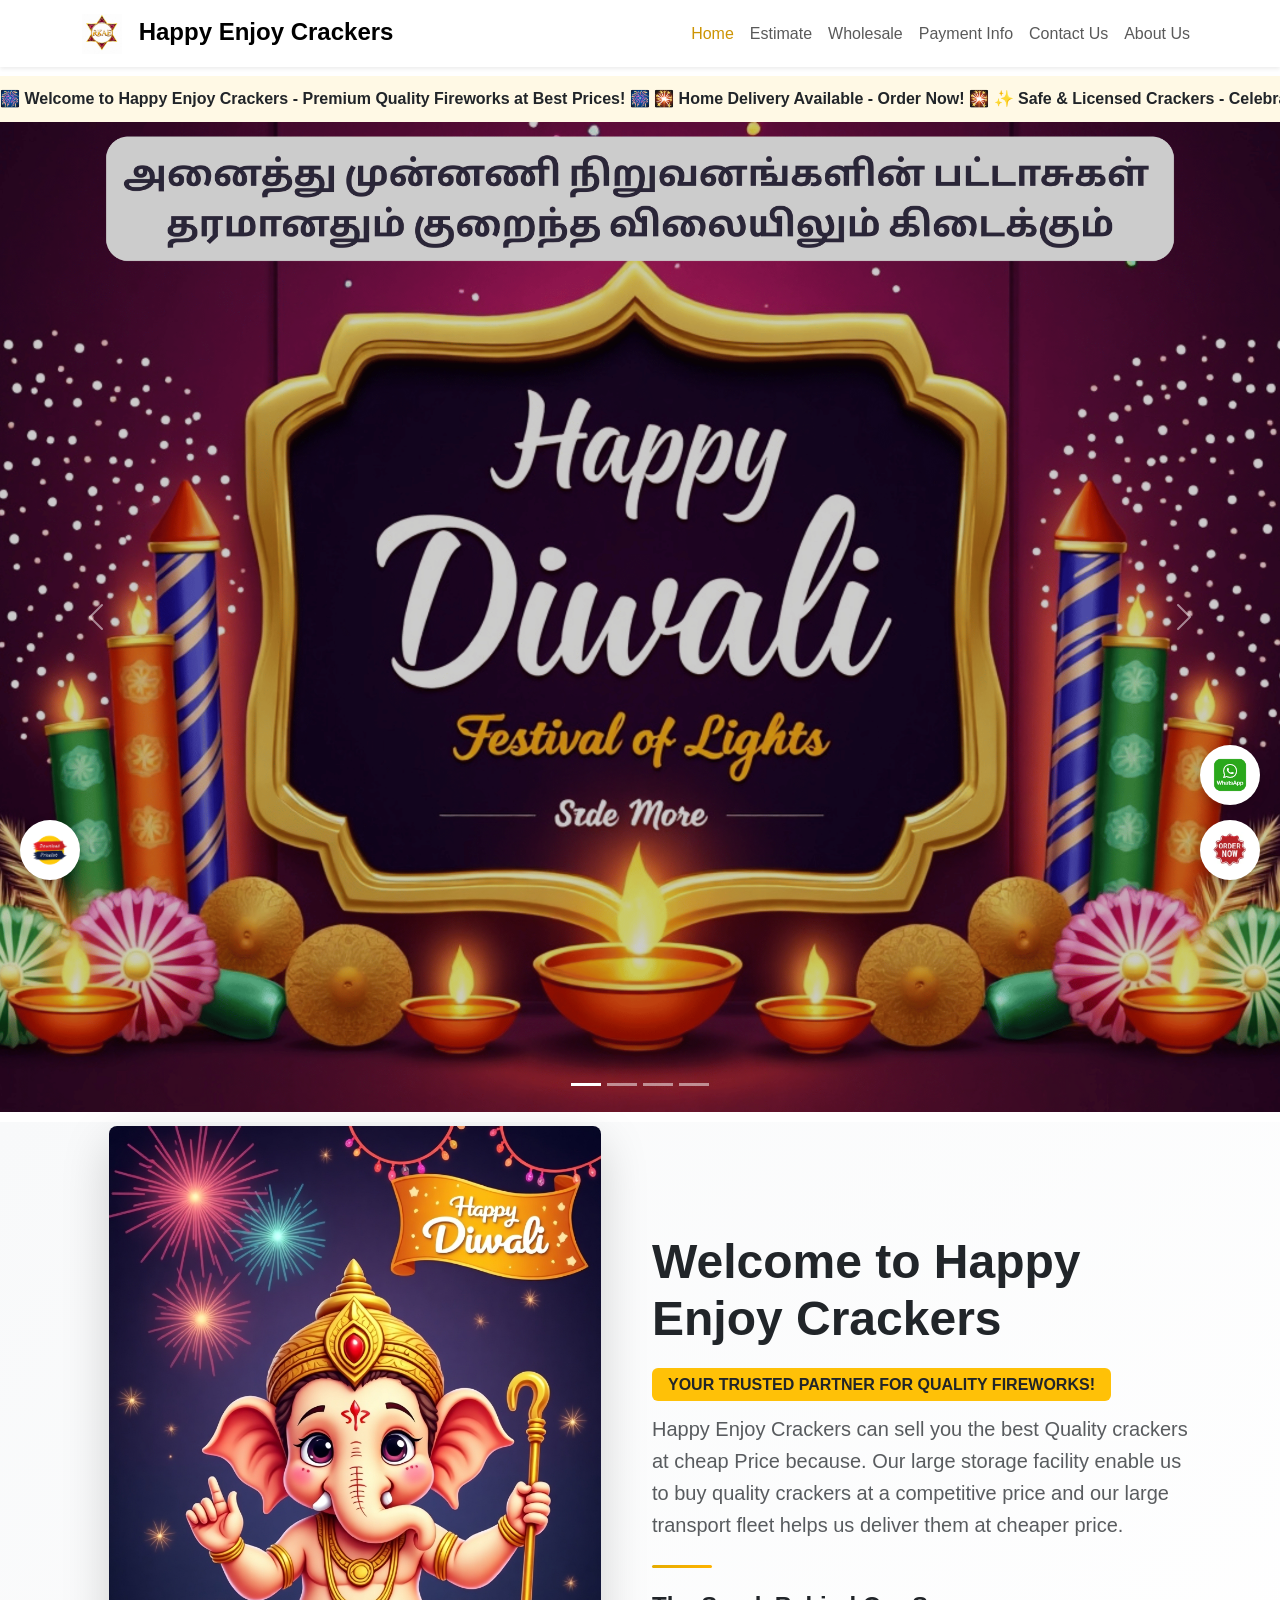
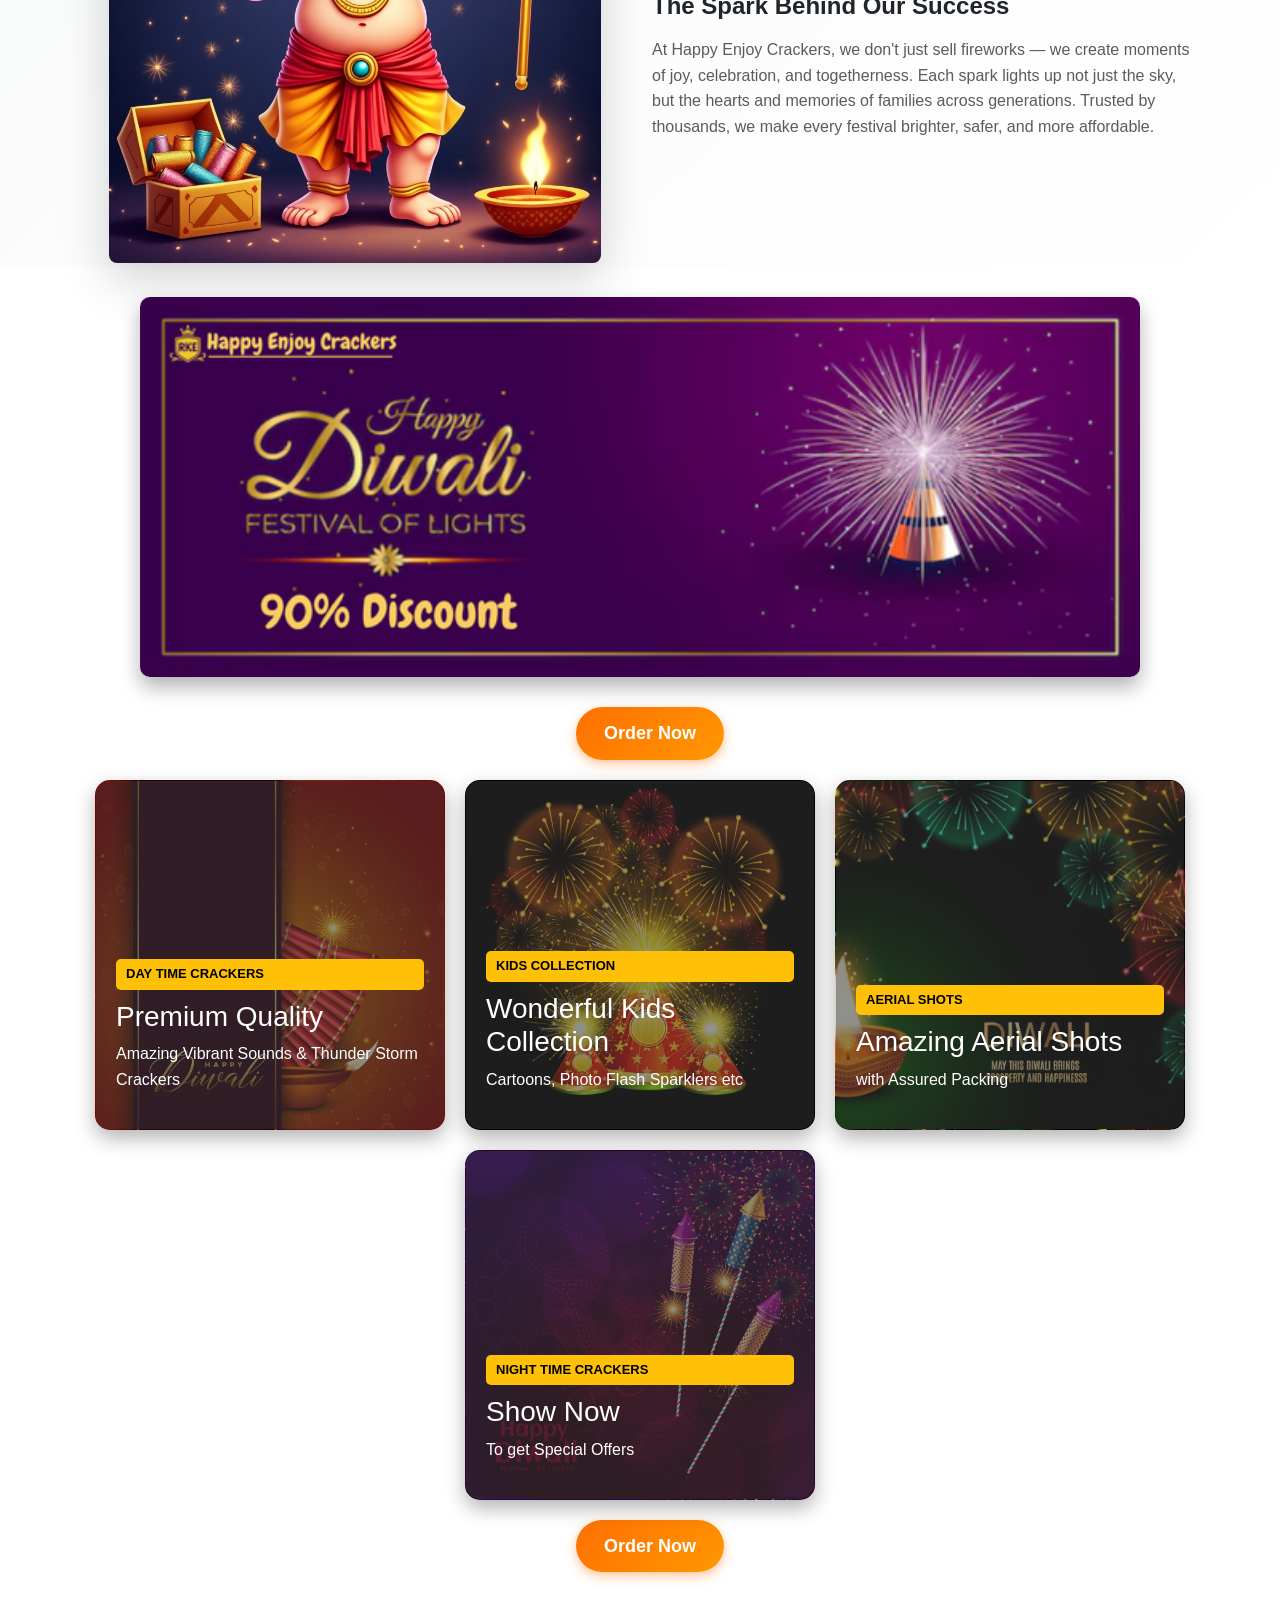
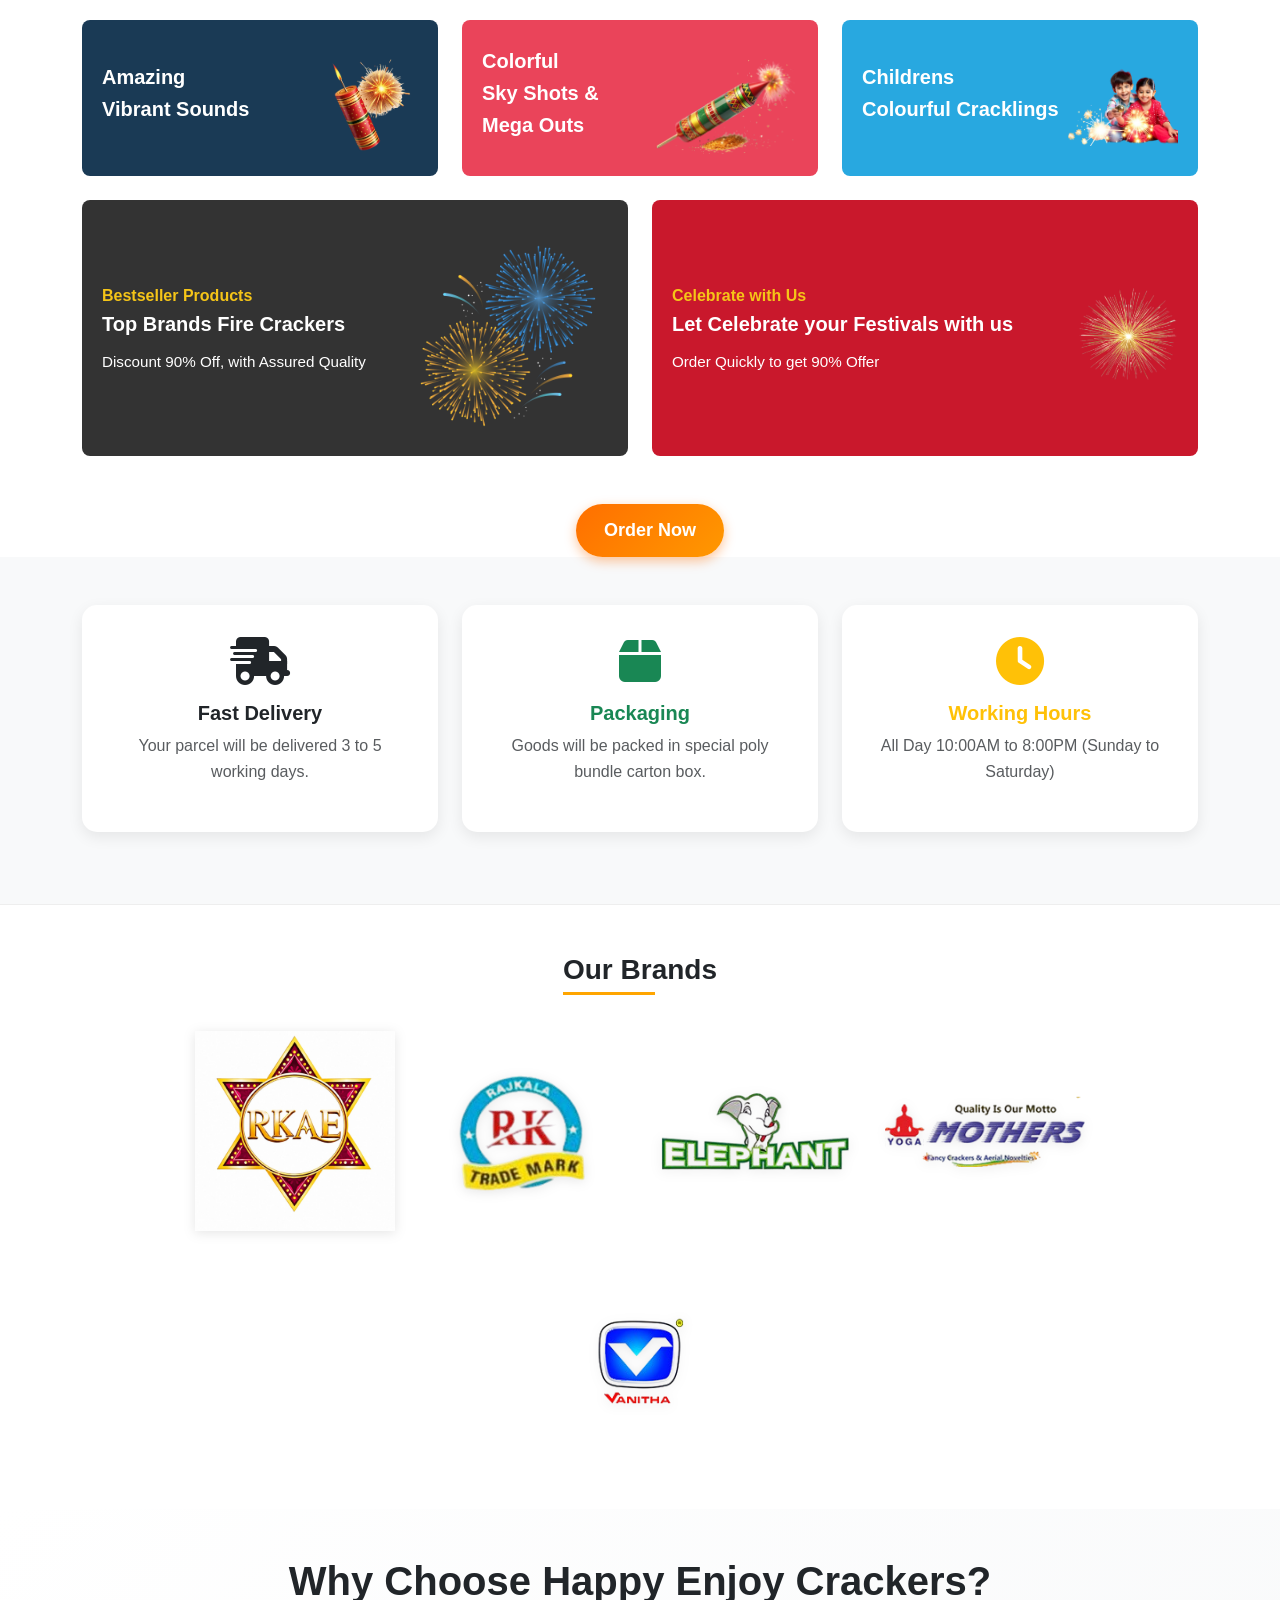
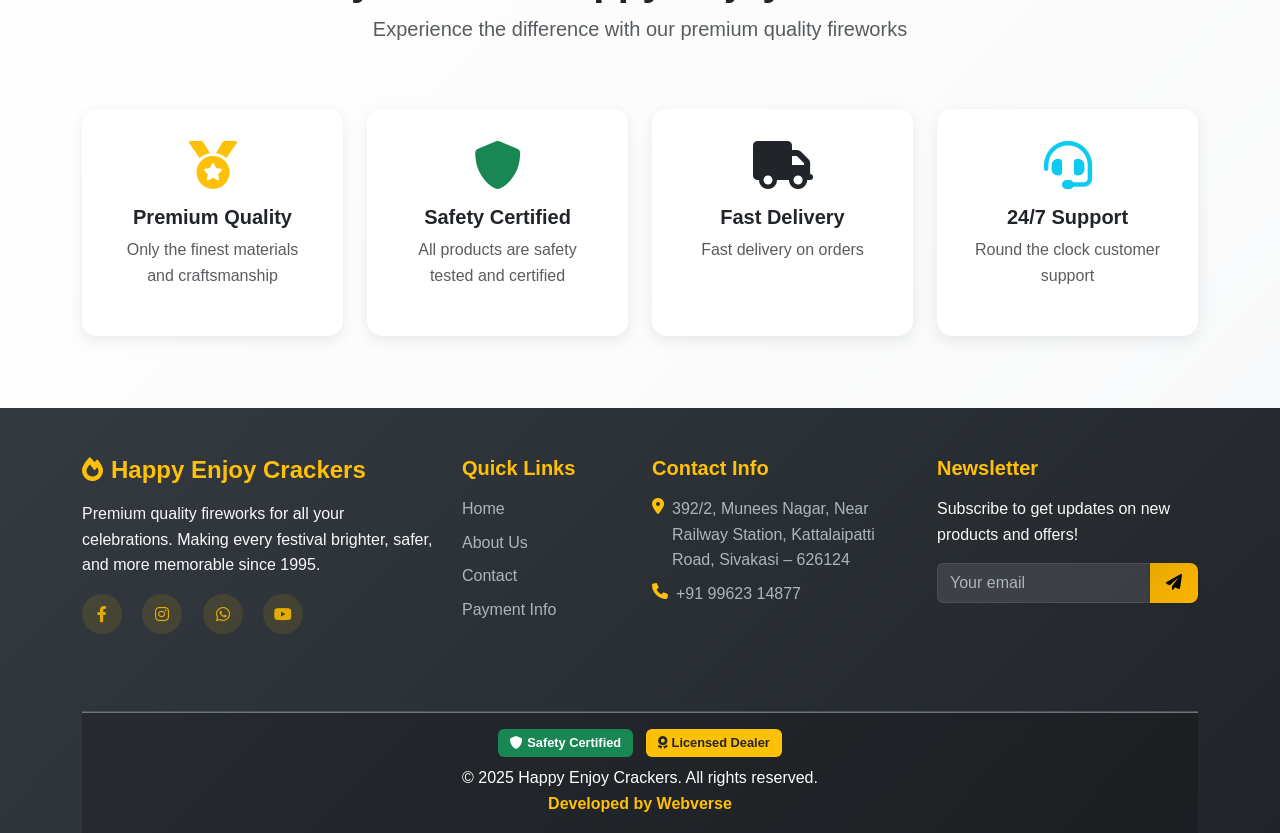
==== commit f31c4d18: "first commit" ====
--- a/index.html
+++ b/index.html
@@ -10,13 +10,13 @@
         <meta name="description" content="Buy premium quality fireworks online from Happy Enjoy Crackers. Safe, colorful, and delivered to your doorstep. Celebrate with joy!">
     
         <!-- Favicon (Logo in browser tab) -->
-        <link rel="icon" href="assets/images/logo.png" type="image/png">
+        <link rel="icon" href="assets/images/star-logo.png" type="image/png">
         <!-- Replace with your actual logo path -->
     
         <!-- Open Graph (Social Media SEO) -->
         <meta property="og:title" content="Happy Enjoy Crackers - Premium Fireworks Shop">
         <meta property="og:description" content="Explore our colorful range of fireworks for Diwali and celebrations. Fast delivery & trusted quality!">
-        <meta property="og:image" content="assets/images/logo.png">
+        <meta property="og:image" content="assets/images/star-logo.png">
         <meta property="og:url" content="https://www.happyenjoycrackers.com/">
         <meta property="og:type" content="website">
 
@@ -24,7 +24,7 @@
         <meta name="twitter:card" content="summary_large_image">
         <meta name="twitter:title" content="Happy Enjoy Crackers">
         <meta name="twitter:description" content="Premium quality fireworks for every celebration. Safe, colorful, and affordable.">
-        <meta name="twitter:image" content="assets/images/logo.png">
+        <meta name="twitter:image" content="assets/images/star-logo.png">
     
         <!-- CSS -->
         <link href="https://cdn.jsdelivr.net/npm/bootstrap@5.3.0/dist/css/bootstrap.min.css" rel="stylesheet">
@@ -37,7 +37,7 @@
     <nav class="navbar navbar-expand-lg navbar-light bg-white shadow-sm fixed-top">
         <div class="container">
             <a class="navbar-brand fw-bold text-color" href="index.html">
-                <img src="assets/images/logo.png" alt="Happy Enjoy Crackers Logo" style="height: 40px; margin-right: 10px;">
+                <img src="assets/images/star-logo.png" alt="Happy Enjoy Crackers Logo" style="height: 40px; margin-right: 10px;">
                 Happy Enjoy Crackers
             </a>            
             <button class="navbar-toggler" type="button" data-bs-toggle="collapse" data-bs-target="#navbarNav">
@@ -50,6 +50,9 @@
                     </li>
                     <li class="nav-item">
                         <a class="nav-link fw-medium" href="estimate.html">Estimate</a>
+                    </li>
+                    <li class="nav-item">
+                        <a class="nav-link fw-medium" href="wholesale.html">Wholesale</a>
                     </li>
                     <li class="nav-item">
                         <a class="nav-link fw-medium" href="payment-info.html">Payment Info</a>
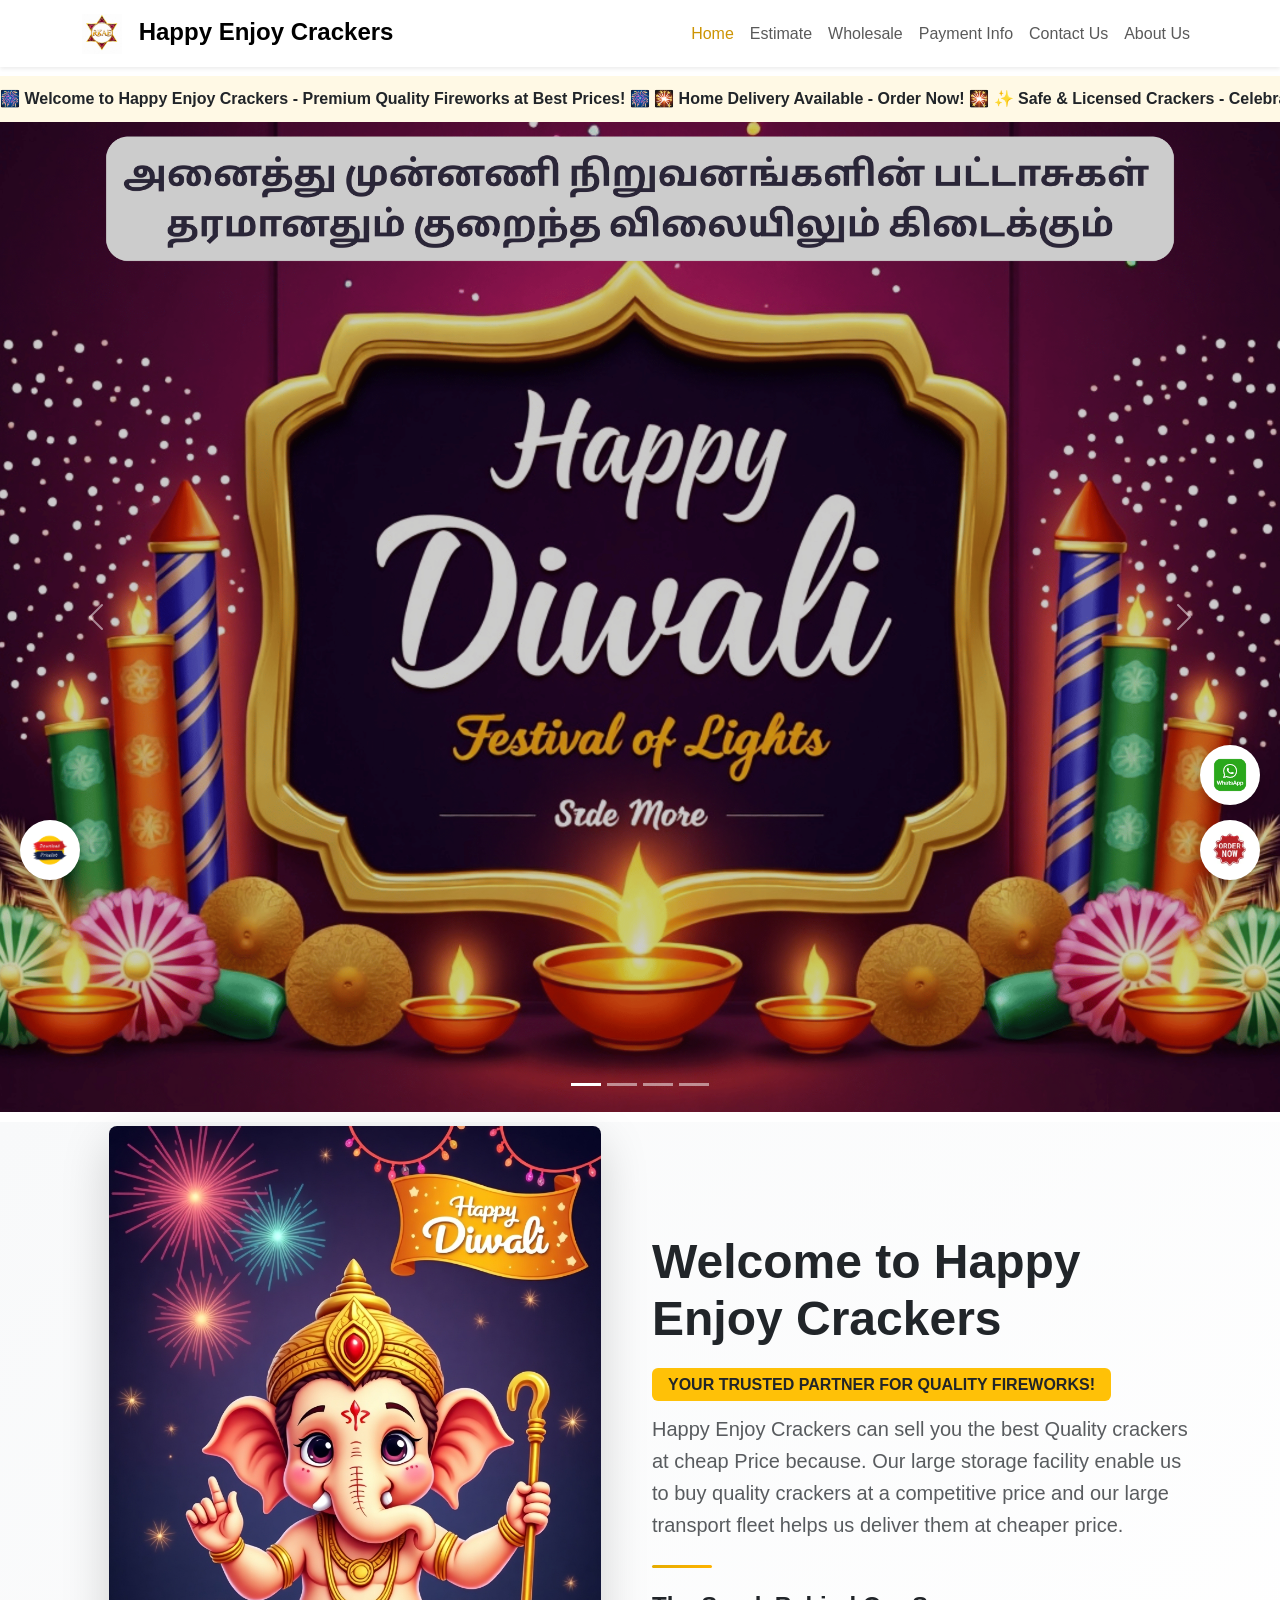
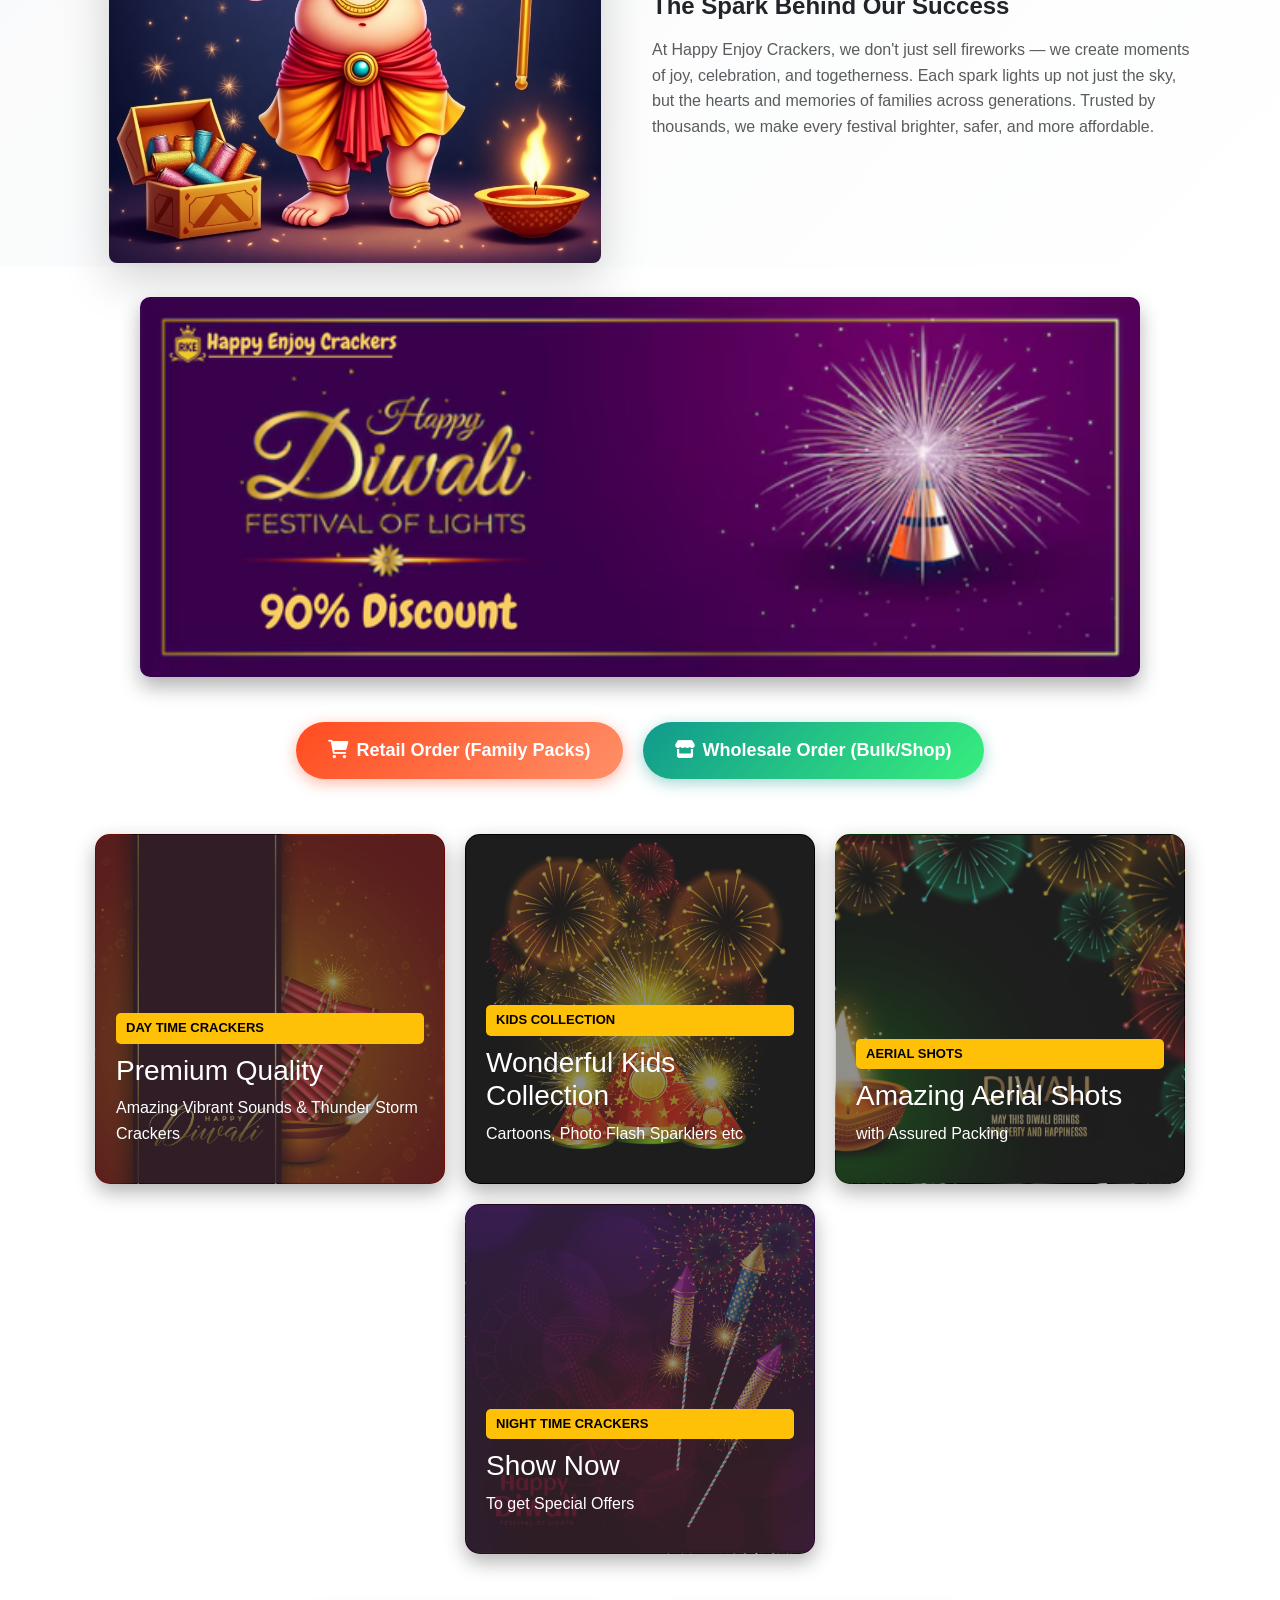
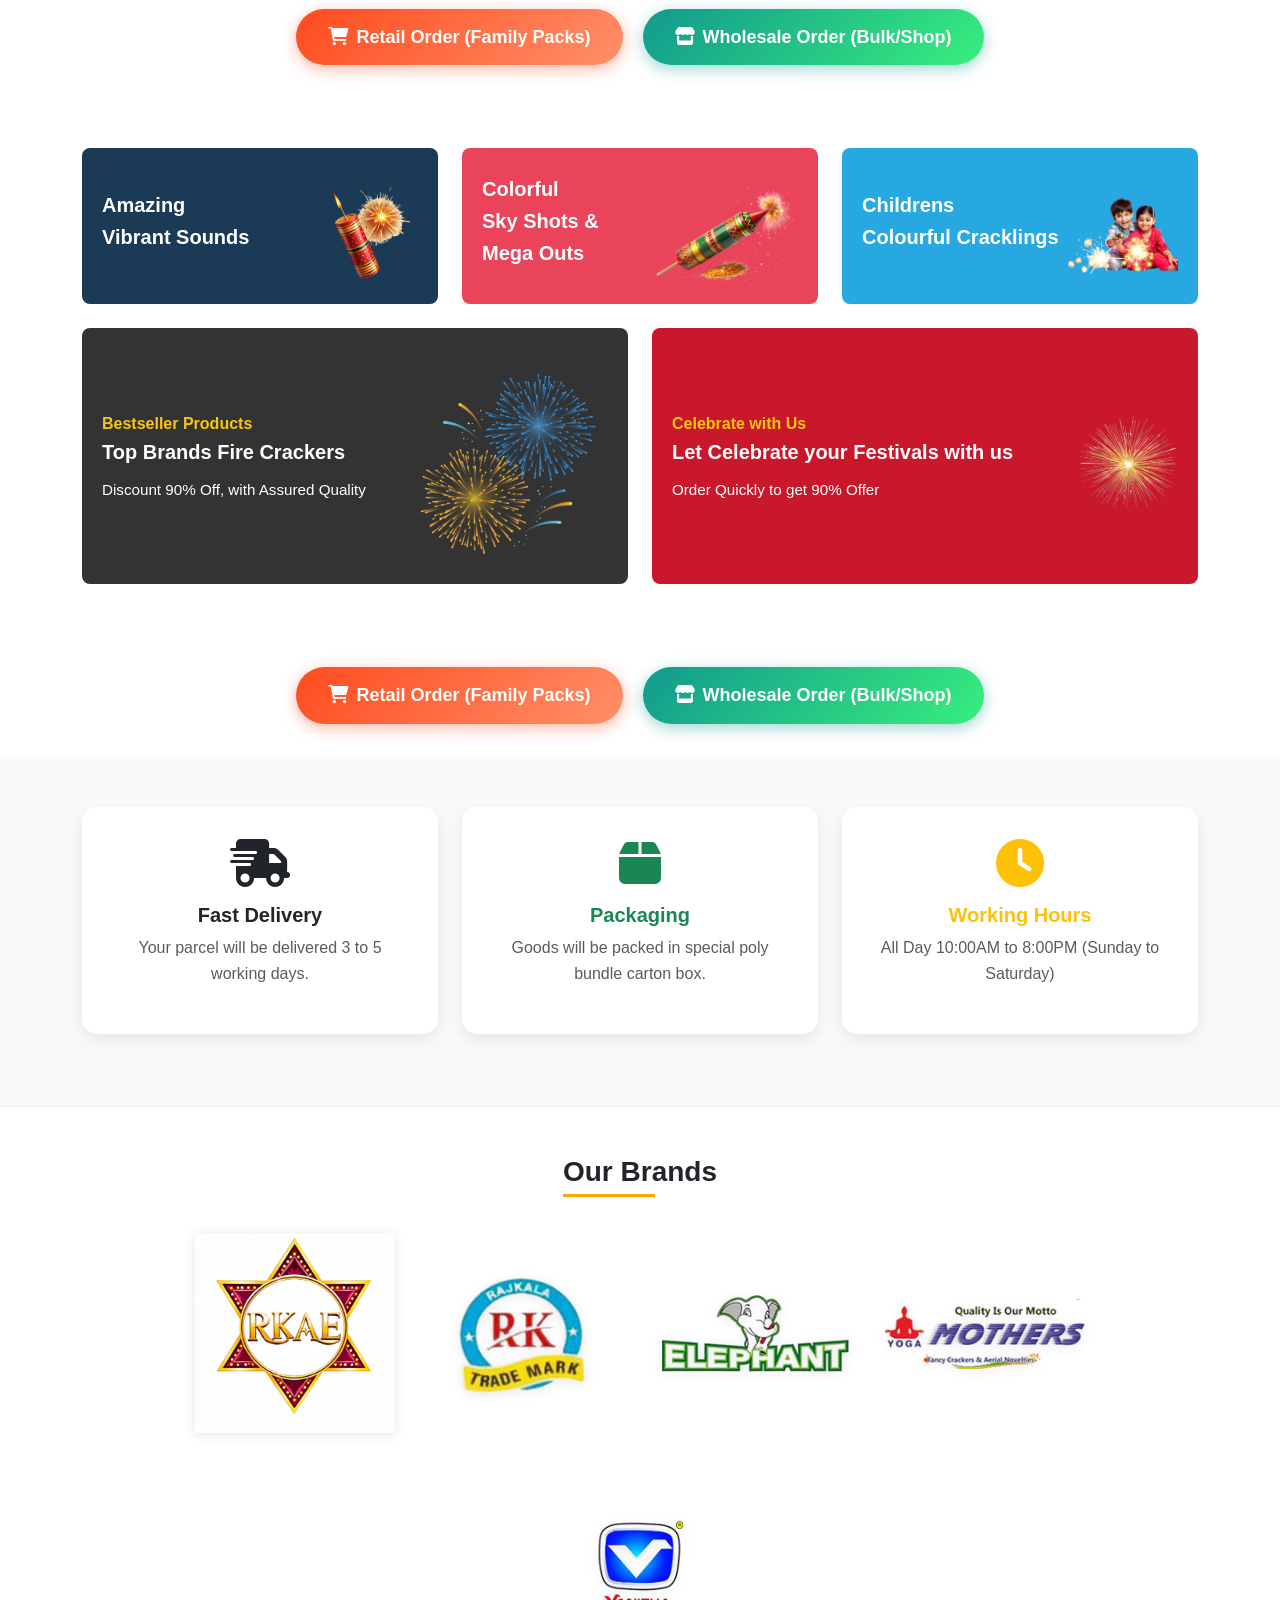
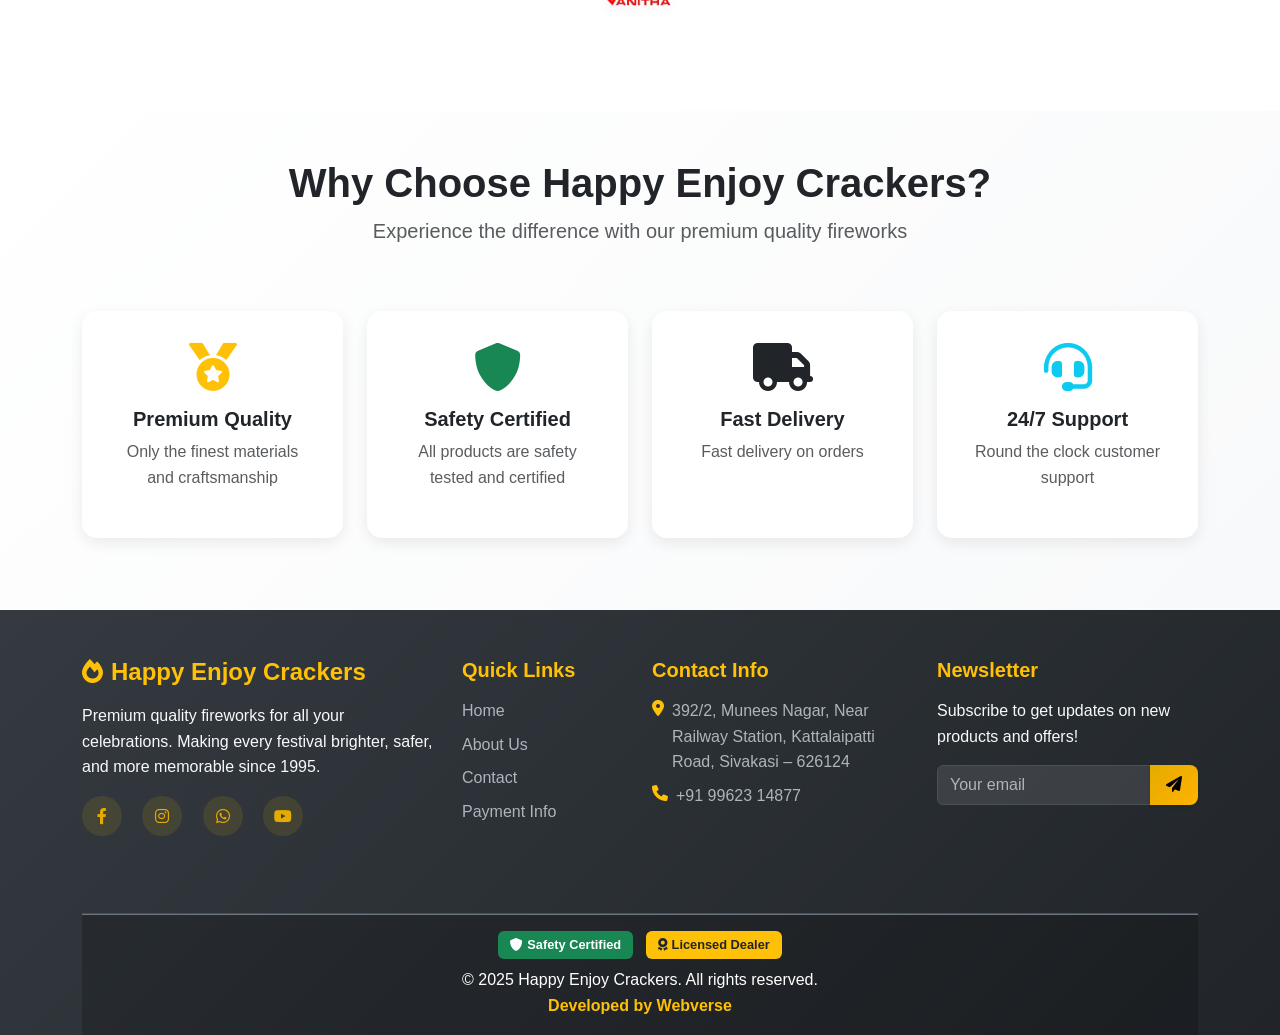
==== commit 656caeb0: "m" ====
--- a/index.html
+++ b/index.html
@@ -171,7 +171,12 @@
     </div>
 
     <div class="order-now-container">
-        <a href="estimate.html" class="order-now-btn">Order Now</a>
+        <a href="estimate.html" class="order-now-btn order-retail-btn">
+            <i class="fas fa-shopping-cart me-2"></i>Retail Order (Family Packs)
+        </a>
+        <a href="wholesale.html" class="order-now-btn order-wholesale-btn">
+            <i class="fas fa-store me-2"></i>Wholesale Order (Bulk/Shop)
+        </a>
     </div>
 
         <!-- Category Cards Section -->
@@ -216,8 +221,13 @@
         </div>
 
         <div class="order-now-container">
-            <a href="estimate.html" class="order-now-btn">Order Now</a>
-          </div>
+            <a href="estimate.html" class="order-now-btn order-retail-btn">
+                <i class="fas fa-shopping-cart me-2"></i>Retail Order (Family Packs)
+            </a>
+            <a href="wholesale.html" class="order-now-btn order-wholesale-btn">
+                <i class="fas fa-store me-2"></i>Wholesale Order (Bulk/Shop)
+            </a>
+        </div>
 
     <!-- Card -->
     <div class="container py-5">
@@ -281,9 +291,14 @@
         </div>
       </div>
 
-       <!-- Centered Button -->
+       <!-- Centered Buttons -->
   <div class="order-now-container">
-    <a href="estimate.html" class="order-now-btn">Order Now</a>
+      <a href="estimate.html" class="order-now-btn order-retail-btn">
+          <i class="fas fa-shopping-cart me-2"></i>Retail Order (Family Packs)
+      </a>
+      <a href="wholesale.html" class="order-now-btn order-wholesale-btn">
+          <i class="fas fa-store me-2"></i>Wholesale Order (Bulk/Shop)
+      </a>
   </div>
 
 
--- a/styles.css
+++ b/styles.css
@@ -140,25 +140,49 @@
 }
 
 
-/* Order Now Button Style */
+/* Order Now Button Styles */
+.order-now-container {
+    display: flex;
+    justify-content: center;
+    gap: 20px;
+    padding: 15px 10px;
+    flex-wrap: wrap;
+    margin: 20px auto;
+}
+
 .order-now-btn {
     display: inline-block;
-    padding: 12px 28px;
-    background: linear-gradient(135deg, #ff6f00, #ff9800);
-    color: white;
+    padding: 14px 32px;
+    color: white !important;
     font-size: 18px;
-    font-weight: 600;
+    font-weight: 700;
     border-radius: 50px;
     text-decoration: none;
-    box-shadow: 0 4px 12px rgba(255, 111, 0, 0.4);
-    transition: transform 0.3s ease, box-shadow 0.3s ease;
-    animation: pulse 2s infinite;
-    margin-left: 45%;
-}
-
-.order-now-btn:hover {
+    transition: transform 0.2s ease, box-shadow 0.2s ease;
+    text-align: center;
+    min-width: 280px;
+    box-sizing: border-box;
+    animation: pulse 2.5s infinite;
+}
+
+.order-retail-btn {
+    background: linear-gradient(135deg, #ff4b1f, #ff9068);
+    box-shadow: 0 4px 15px rgba(255, 75, 31, 0.4);
+}
+
+.order-retail-btn:hover {
     transform: scale(1.05);
-    box-shadow: 0 6px 20px rgba(255, 111, 0, 0.6);
+    box-shadow: 0 6px 22px rgba(255, 75, 31, 0.6);
+}
+
+.order-wholesale-btn {
+    background: linear-gradient(135deg, #11998e, #38ef7d);
+    box-shadow: 0 4px 15px rgba(17, 153, 142, 0.4);
+}
+
+.order-wholesale-btn:hover {
+    transform: scale(1.05);
+    box-shadow: 0 6px 22px rgba(17, 153, 142, 0.6);
 }
 
 /* Pulse animation */
@@ -836,10 +860,6 @@
         padding: 1rem;
     }
 
-    .order-now-btn {
-        margin-left: 30%;
-    }
-    
     .table-responsive {
         font-size: 0.9rem;
     }
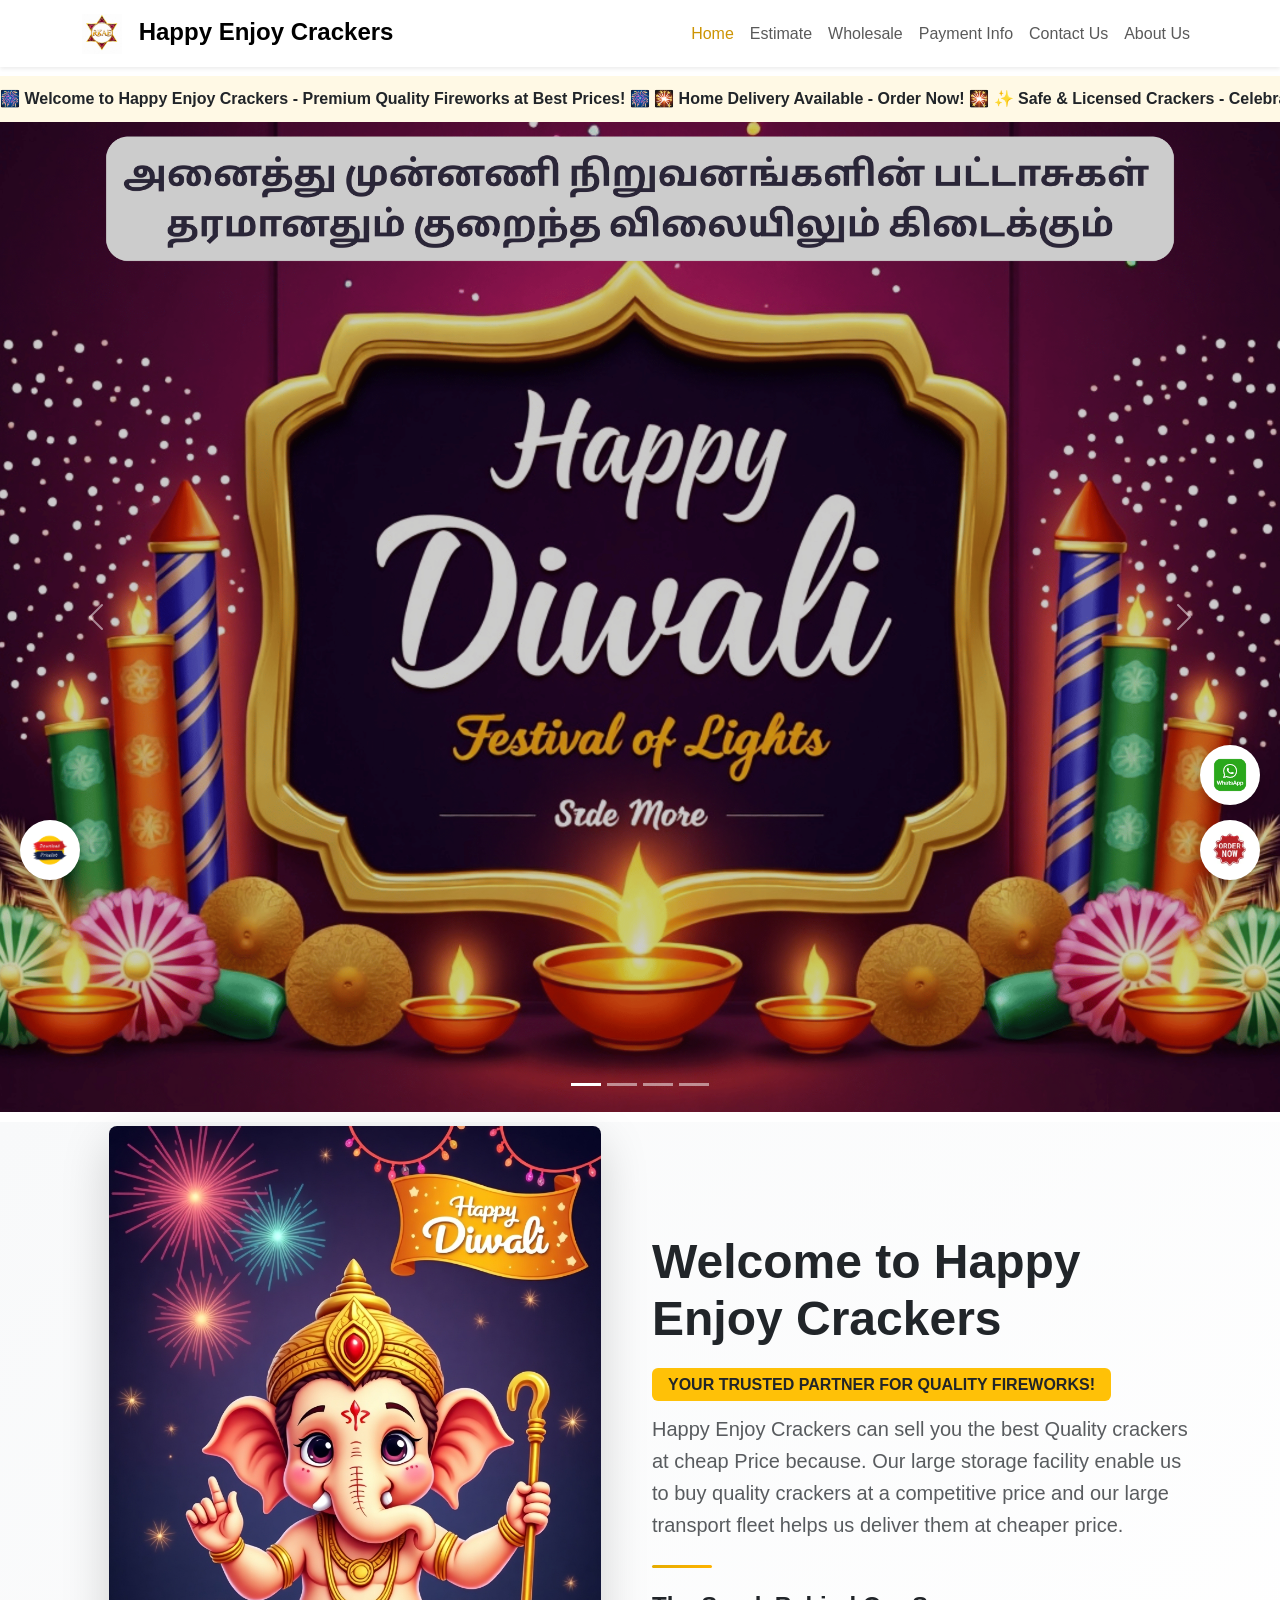
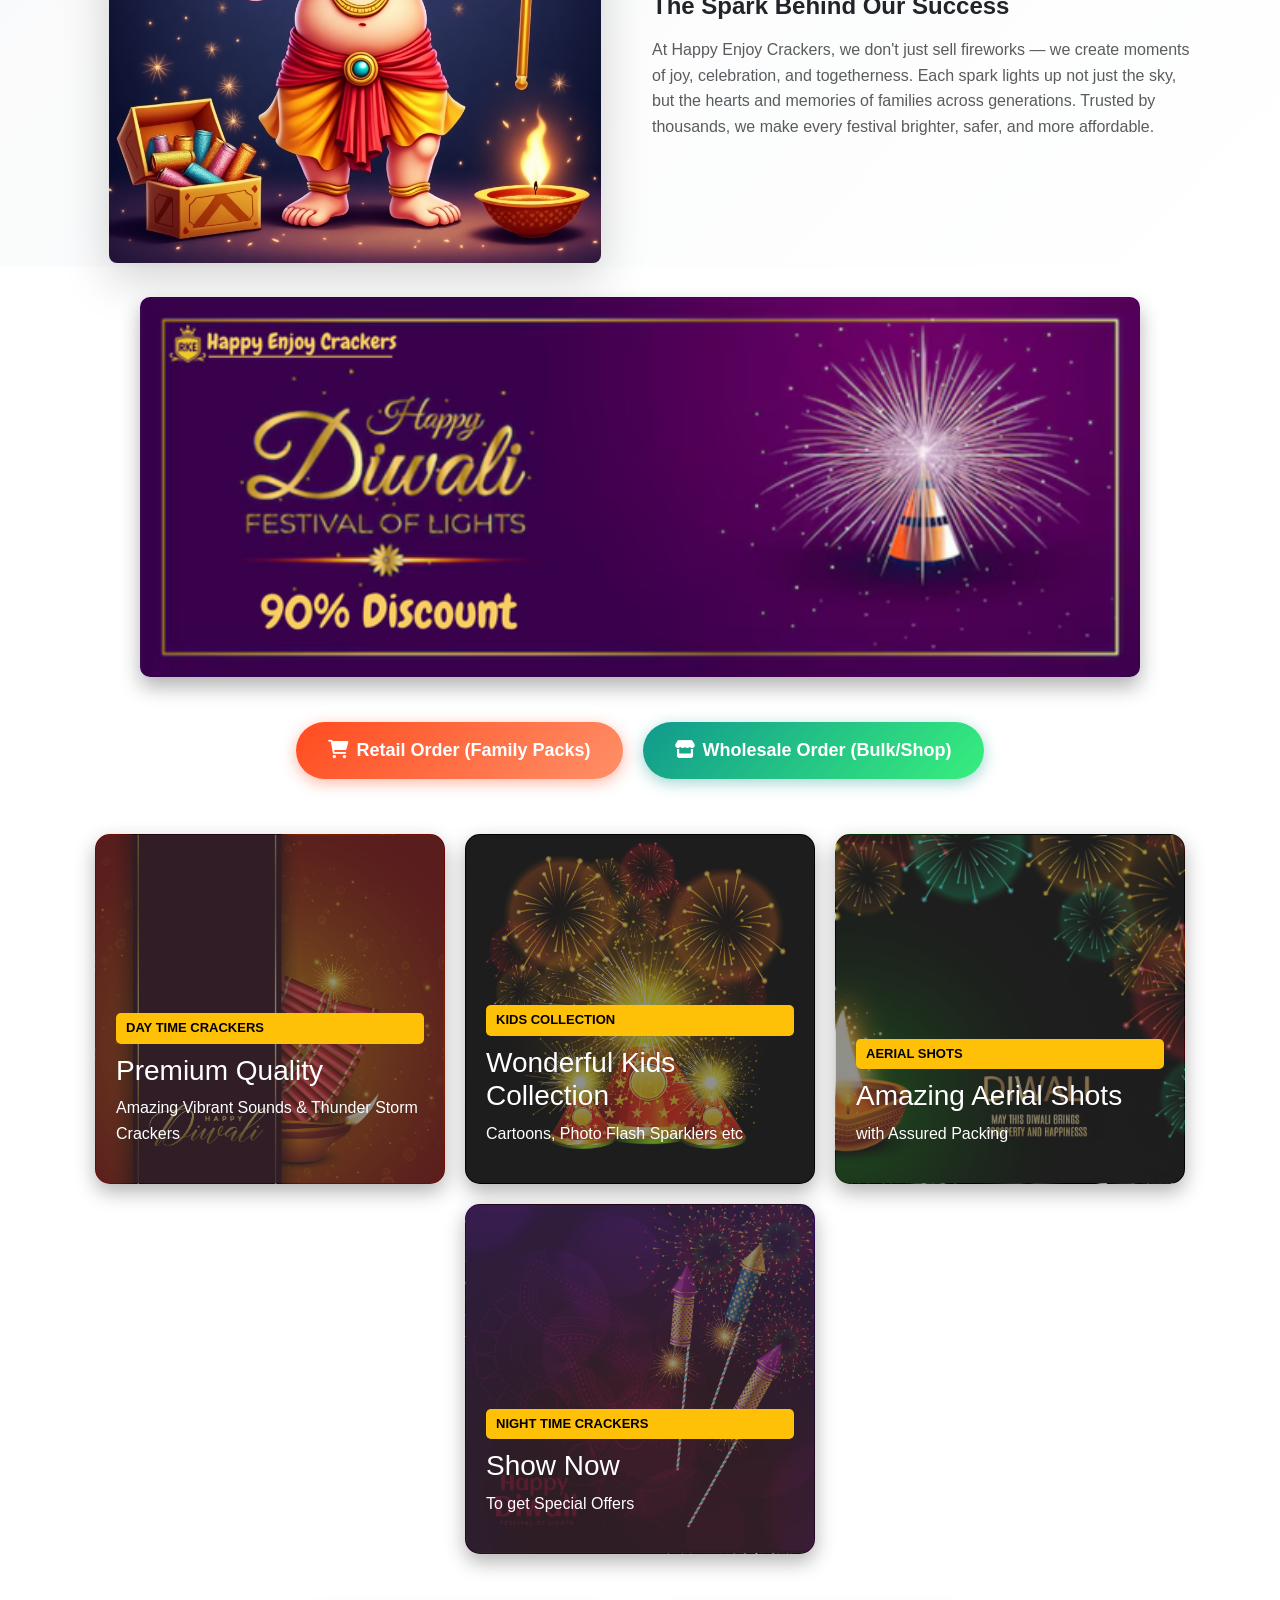
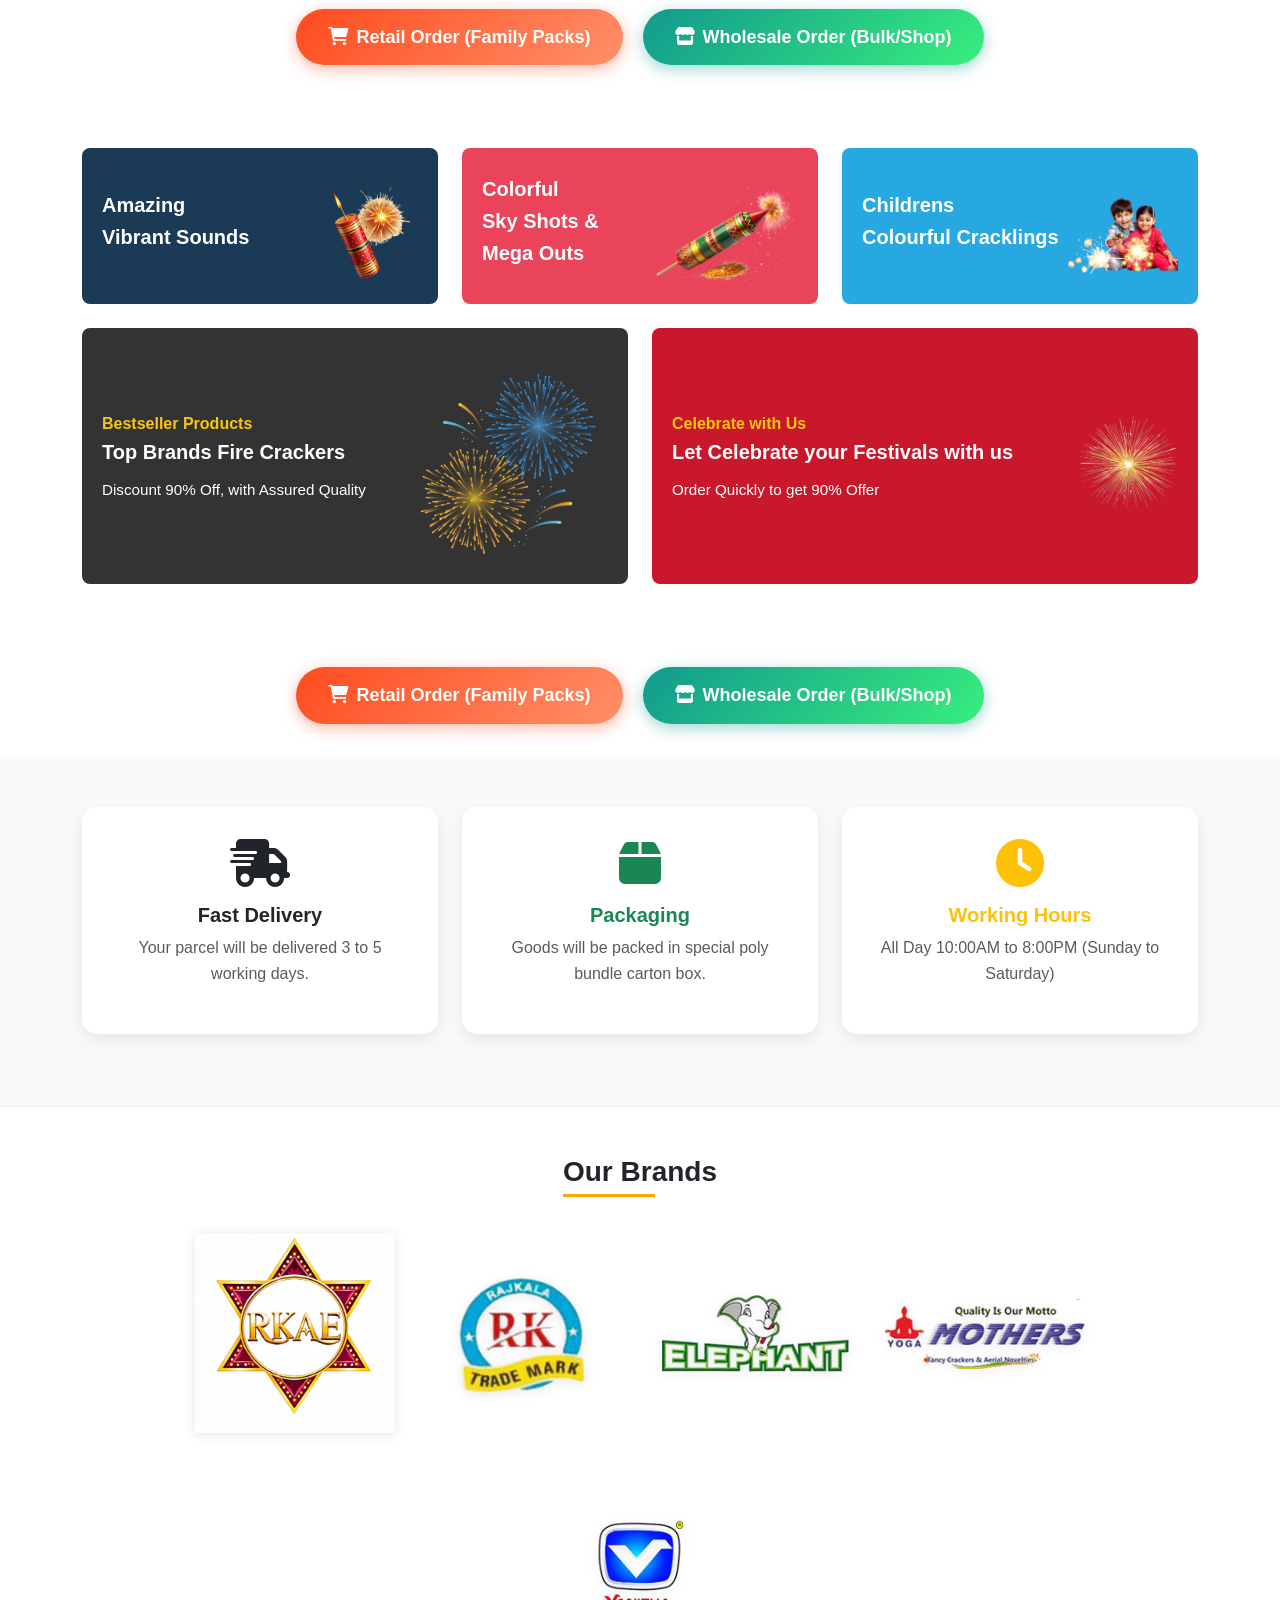
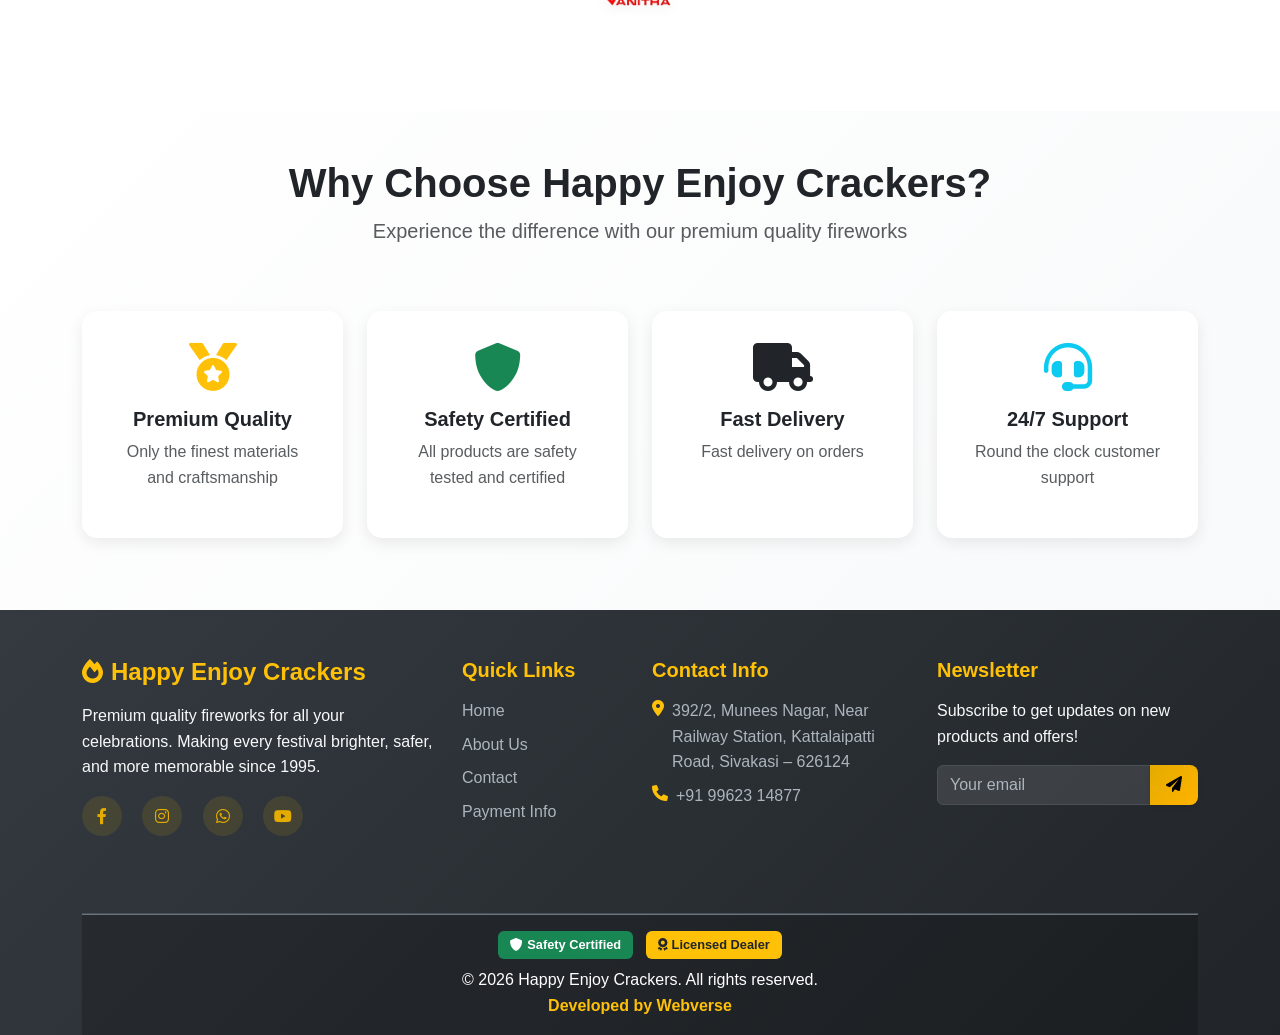
==== commit aa06454f: "m" ====
--- a/index.html
+++ b/index.html
@@ -446,7 +446,7 @@
     <script>
         function downloadOrder() {
             const link = document.createElement('a');
-            link.href = 'Happy_Enjoy_Crackers_Price_List_2025.pdf';
+            link.href = 'Happy_Enjoy_Crackers_Price_List_2026.pdf';
             link.download = 'price-list.pdf';
             document.body.appendChild(link);
             link.click();
@@ -476,14 +476,14 @@
                                 <i class="fas fa-fire me-2"></i>Happy Enjoy Crackers
                             </h3>
                             <p class="text-light mb-3">Premium quality fireworks for all your celebrations. Making every festival brighter, safer, and more memorable since 1995.</p>
-                            <div class="social-links">
-                                <a href="#" class="social-link me-3"><i class="fab fa-facebook-f"></i></a>
-                                <a href="#" class="social-link me-3"><i class="fab fa-instagram"></i></a>
-                                <a href="https://wa.me/919962314877" class="social-link me-3" target="_blank">
-                                    <i class="fab fa-whatsapp"></i>
-                                </a>
-                                <a href="#" class="social-link"><i class="fab fa-youtube"></i></a>
-                            </div>
+                             <div class="social-links">
+                                 <a href="#" class="social-link me-3"><i class="fab fa-facebook-f"></i></a>
+                                 <a href="https://www.instagram.com/happy_enjoy_crackers/" target="_blank" class="social-link me-3"><i class="fab fa-instagram"></i></a>
+                                 <a href="https://wa.me/919962314877" class="social-link me-3" target="_blank">
+                                     <i class="fab fa-whatsapp"></i>
+                                 </a>
+                                 <a href="#" class="social-link"><i class="fab fa-youtube"></i></a>
+                             </div>
                         </div>
                     </div>
                     <div class="col-lg-2 col-md-6 mb-4">
@@ -548,7 +548,7 @@
                         </div>
                     </div>
                     <div class="col-12">
-                        <p class="mb-0">&copy; 2025 Happy Enjoy Crackers. All rights reserved.</p>
+                        <p class="mb-0">&copy; 2026 Happy Enjoy Crackers. All rights reserved.</p>
                         <a href="https://wa.me/919566519419" class="text-warning text-decoration-none fw-bold" target="_blank">
                             Developed by Webverse
                         </a>
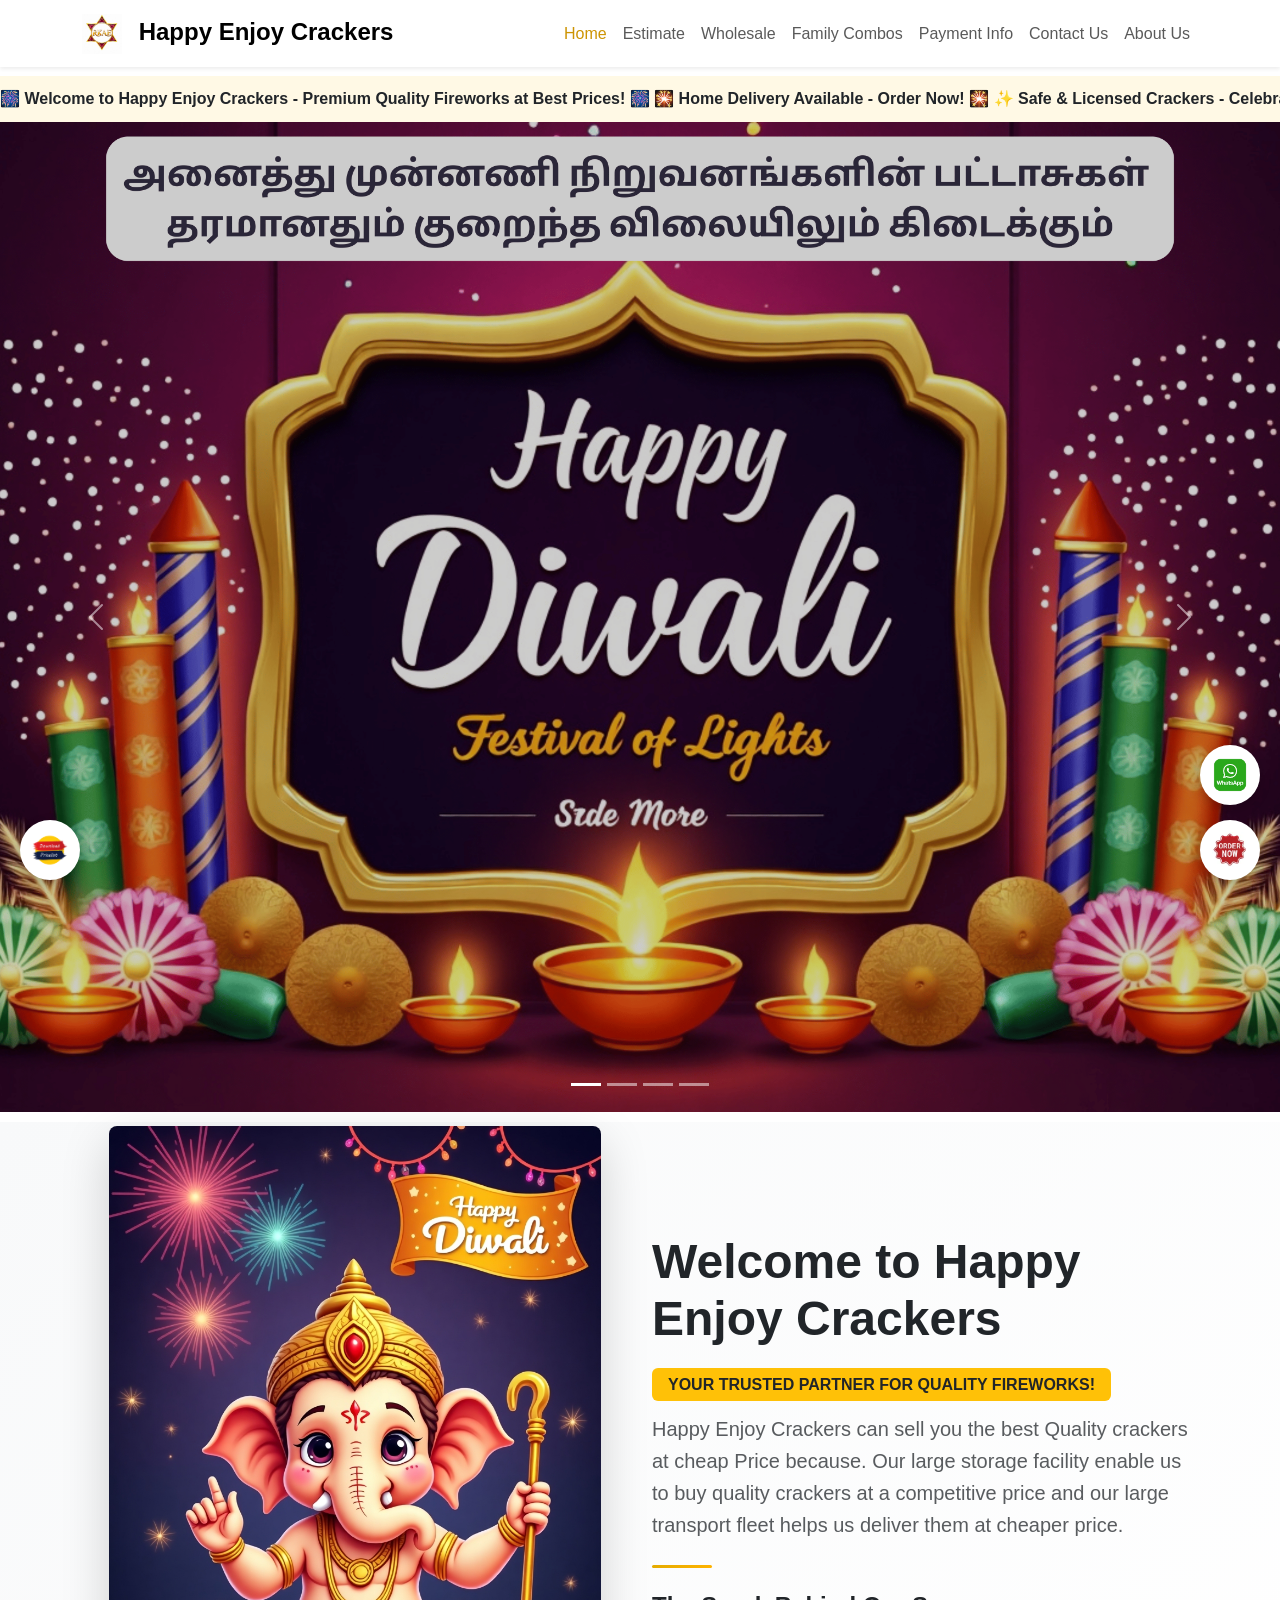
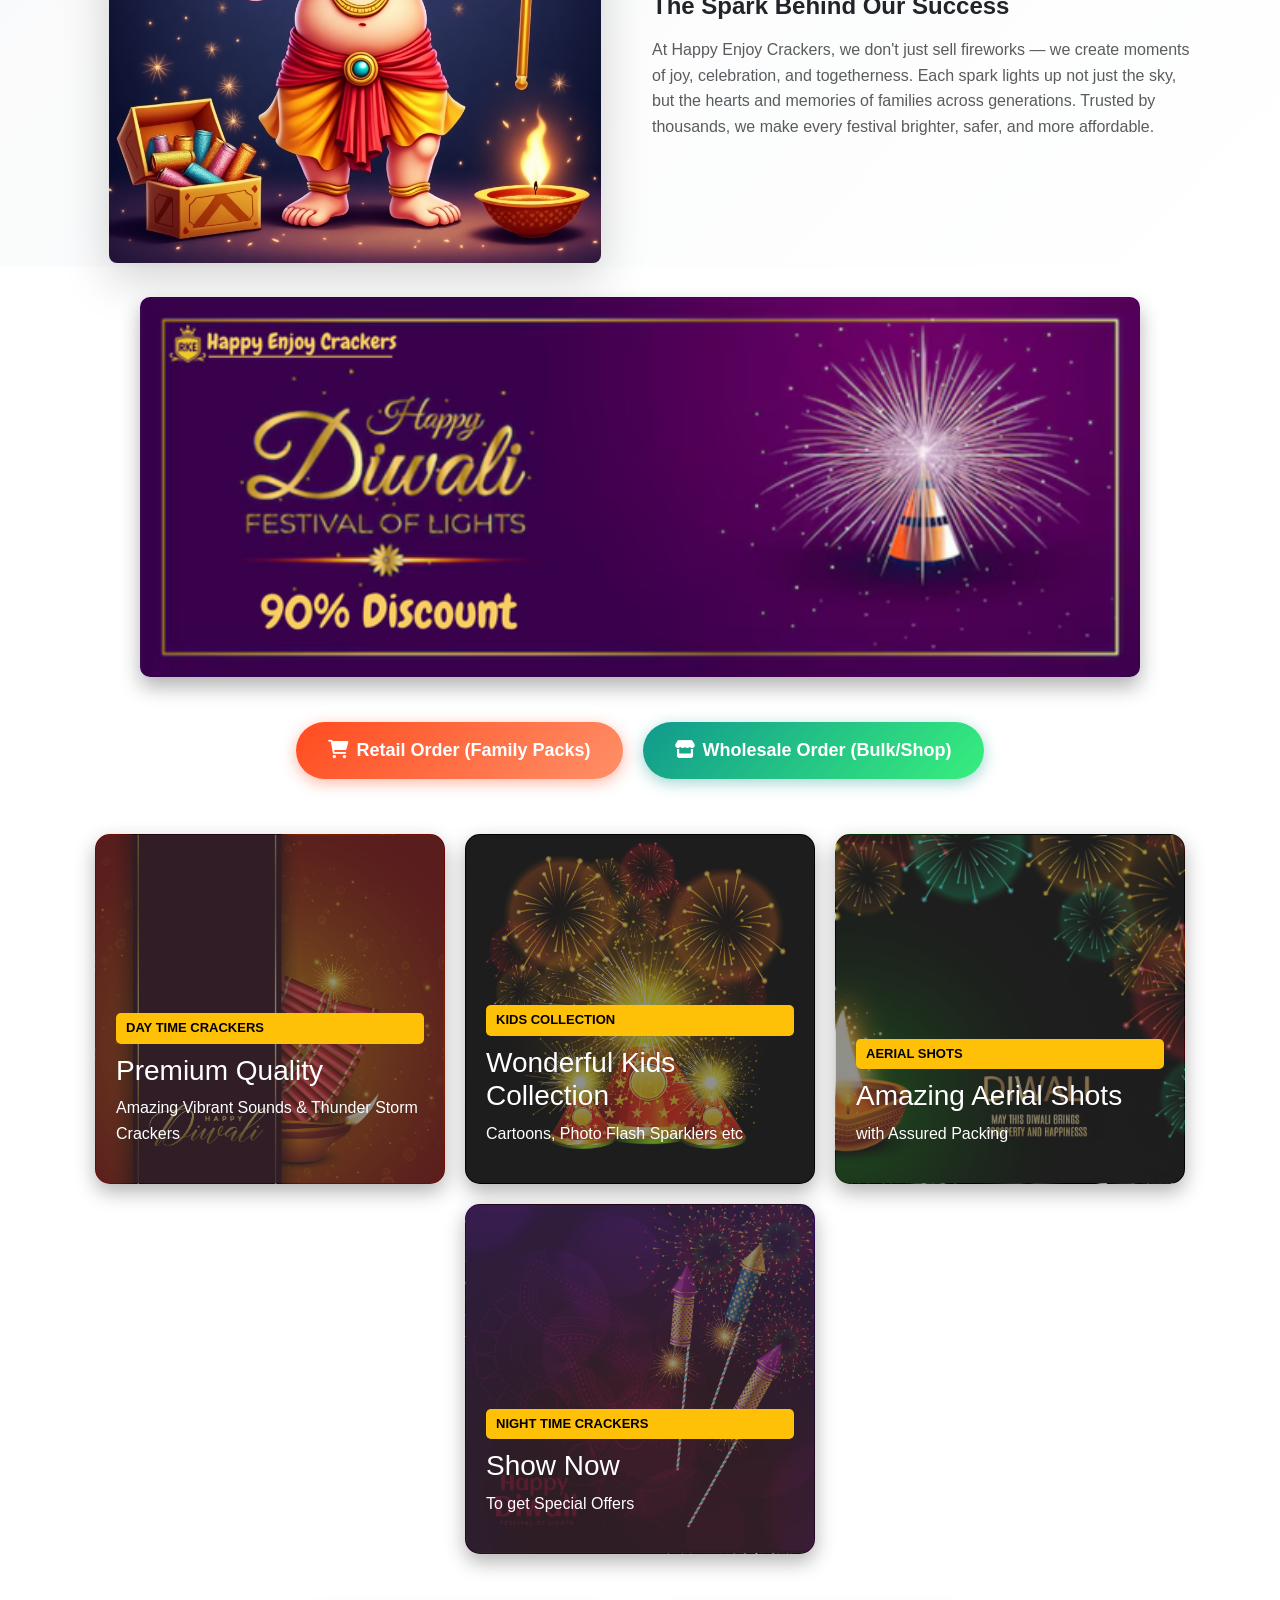
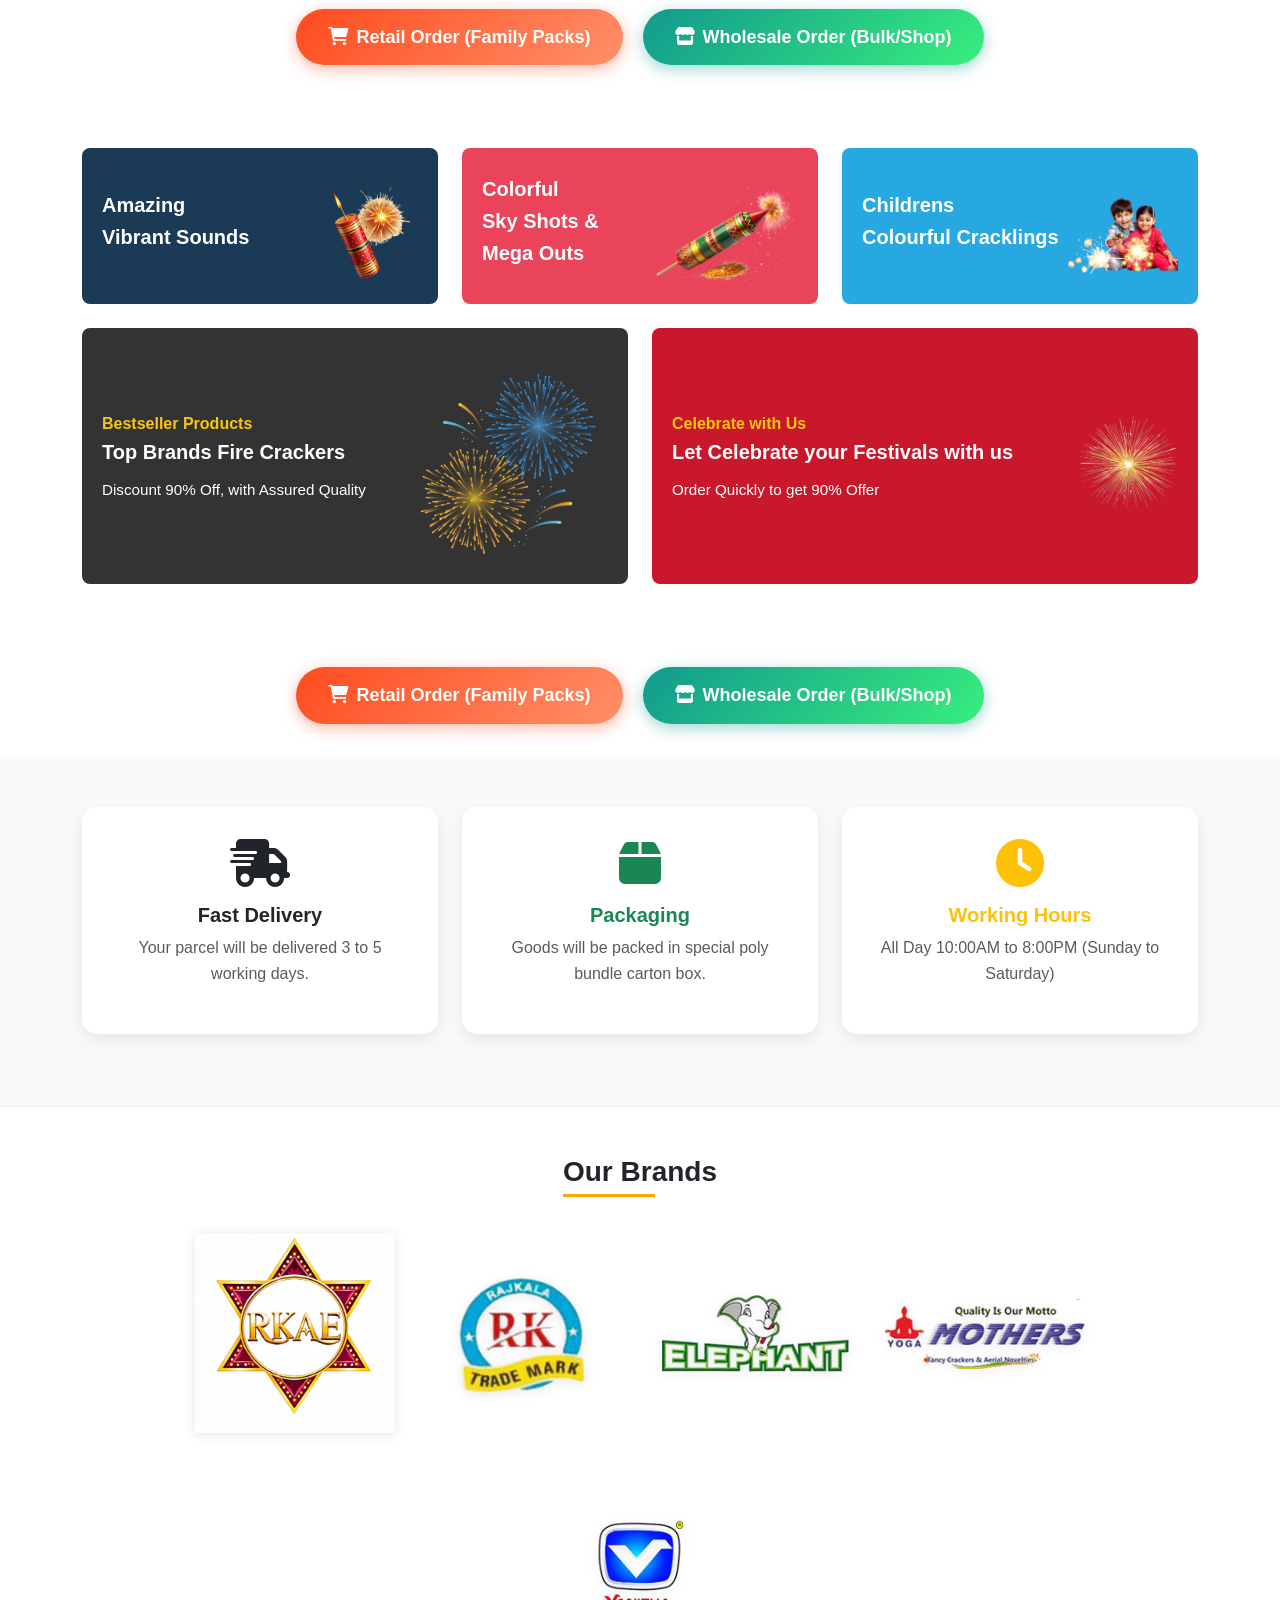
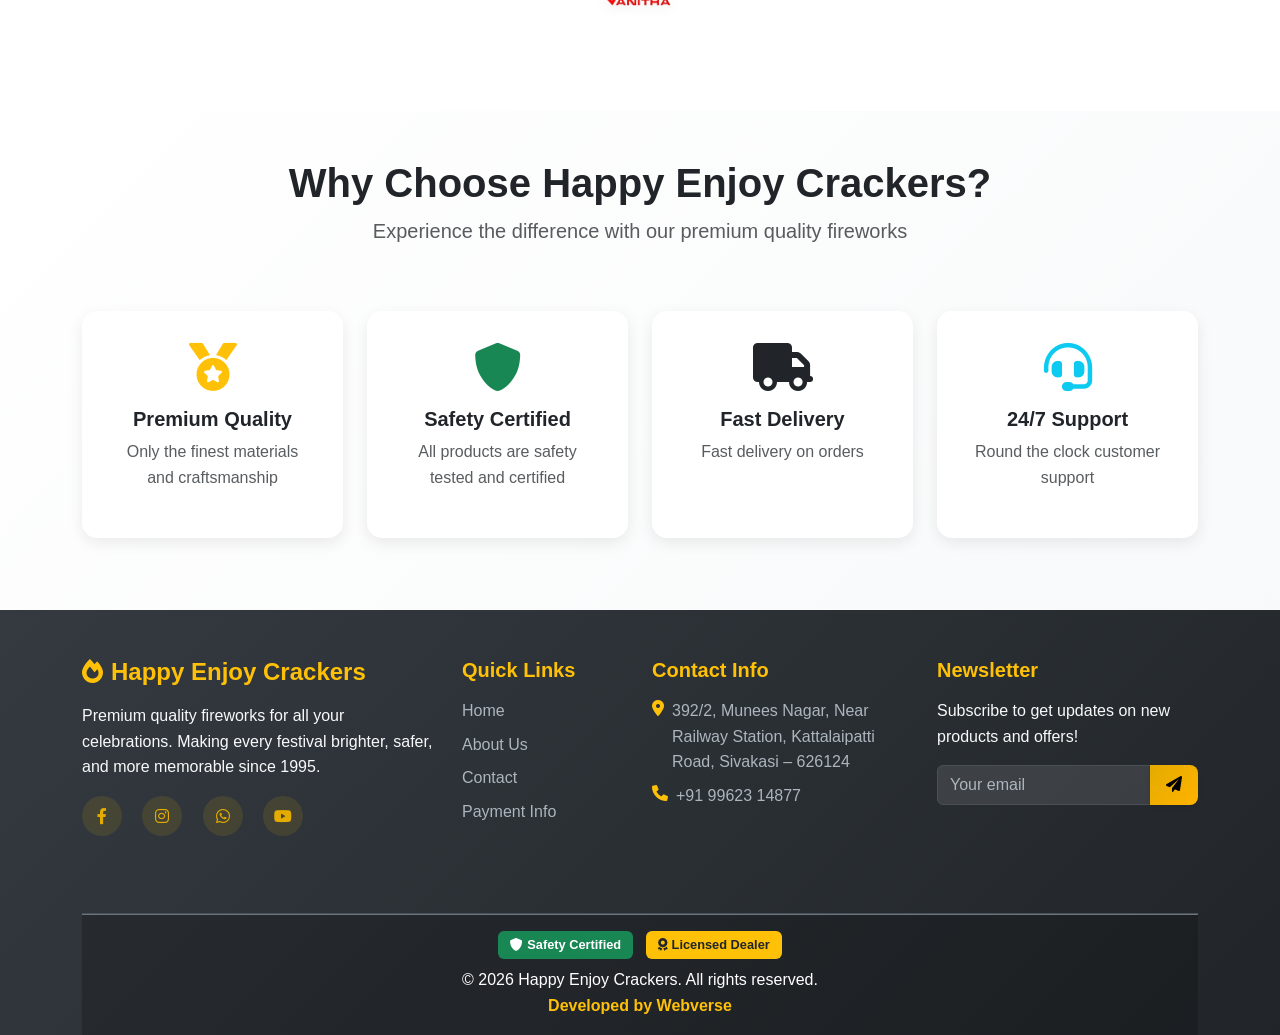
==== commit 03b3c4a7: "m" ====
--- a/index.html
+++ b/index.html
@@ -53,6 +53,9 @@
                     </li>
                     <li class="nav-item">
                         <a class="nav-link fw-medium" href="wholesale.html">Wholesale</a>
+                    </li>
+                    <li class="nav-item">
+                        <a class="nav-link fw-medium" href="combos.html">Family Combos</a>
                     </li>
                     <li class="nav-item">
                         <a class="nav-link fw-medium" href="payment-info.html">Payment Info</a>
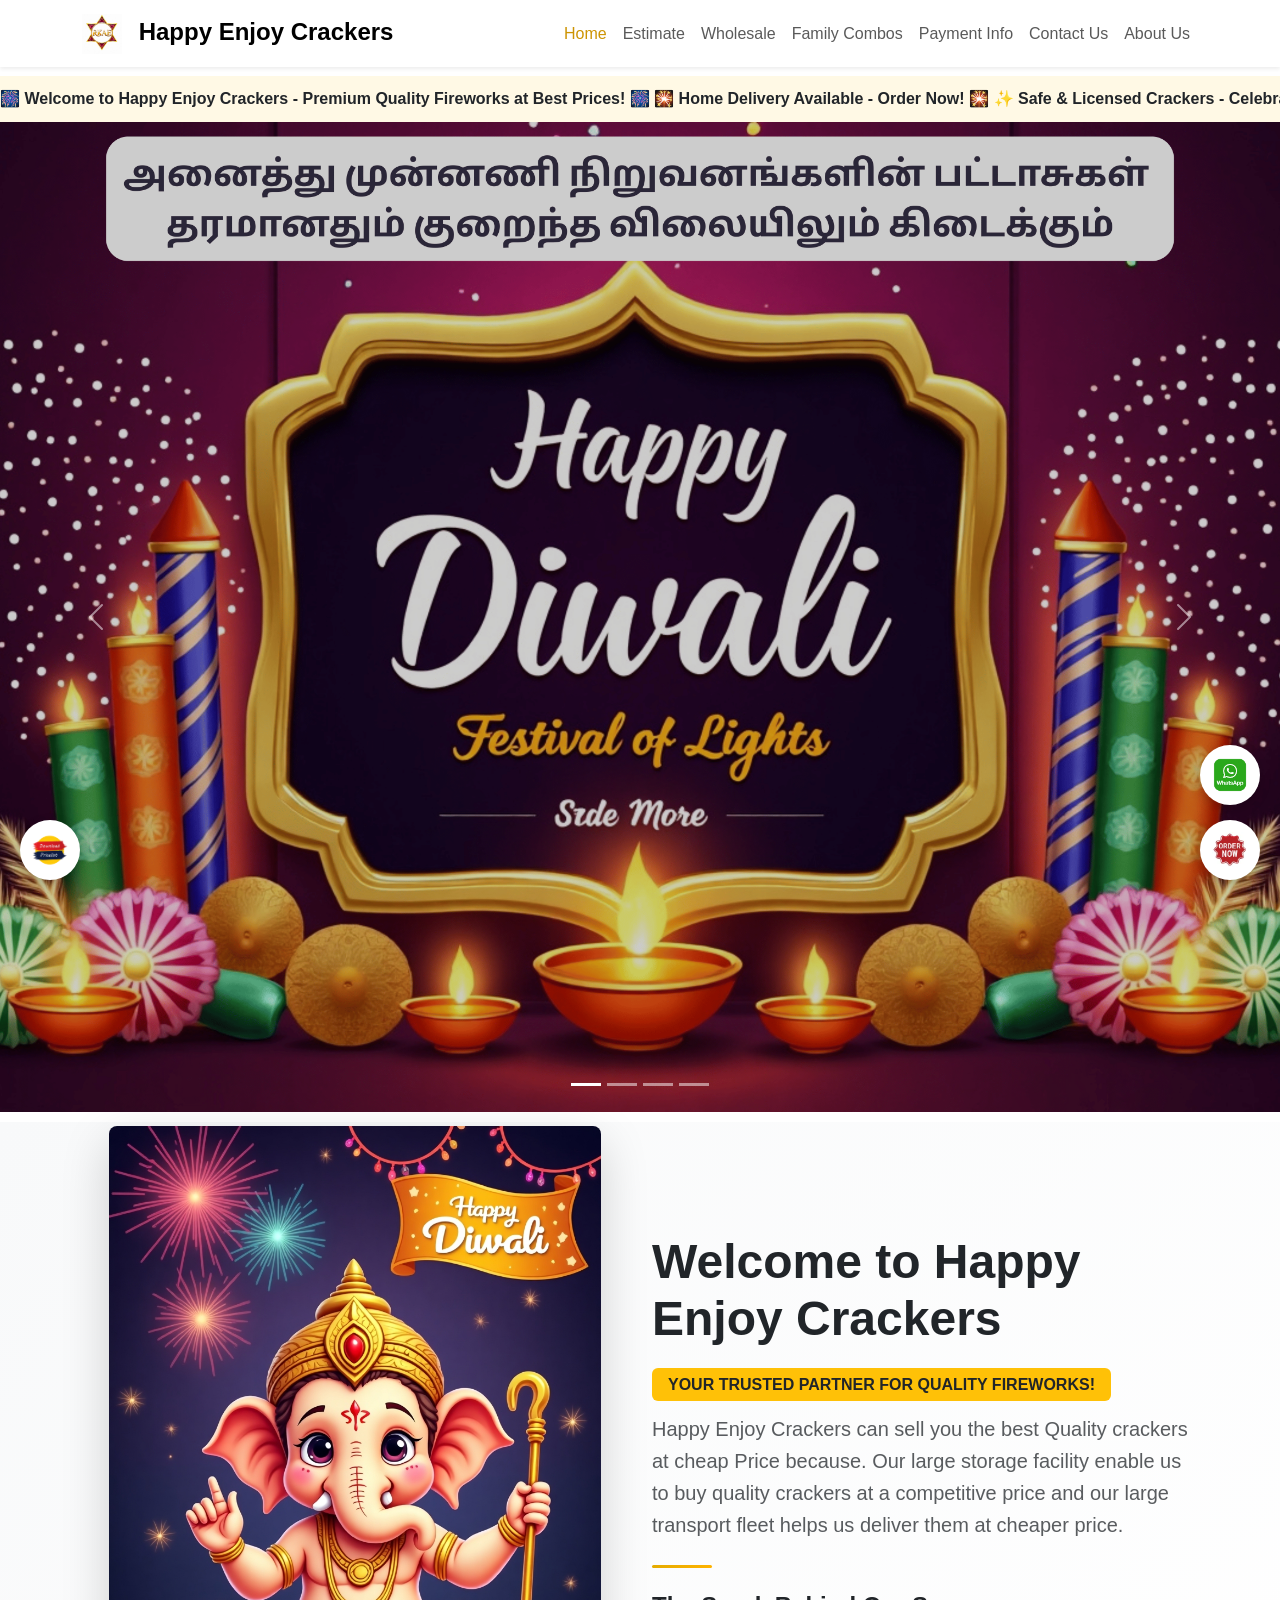
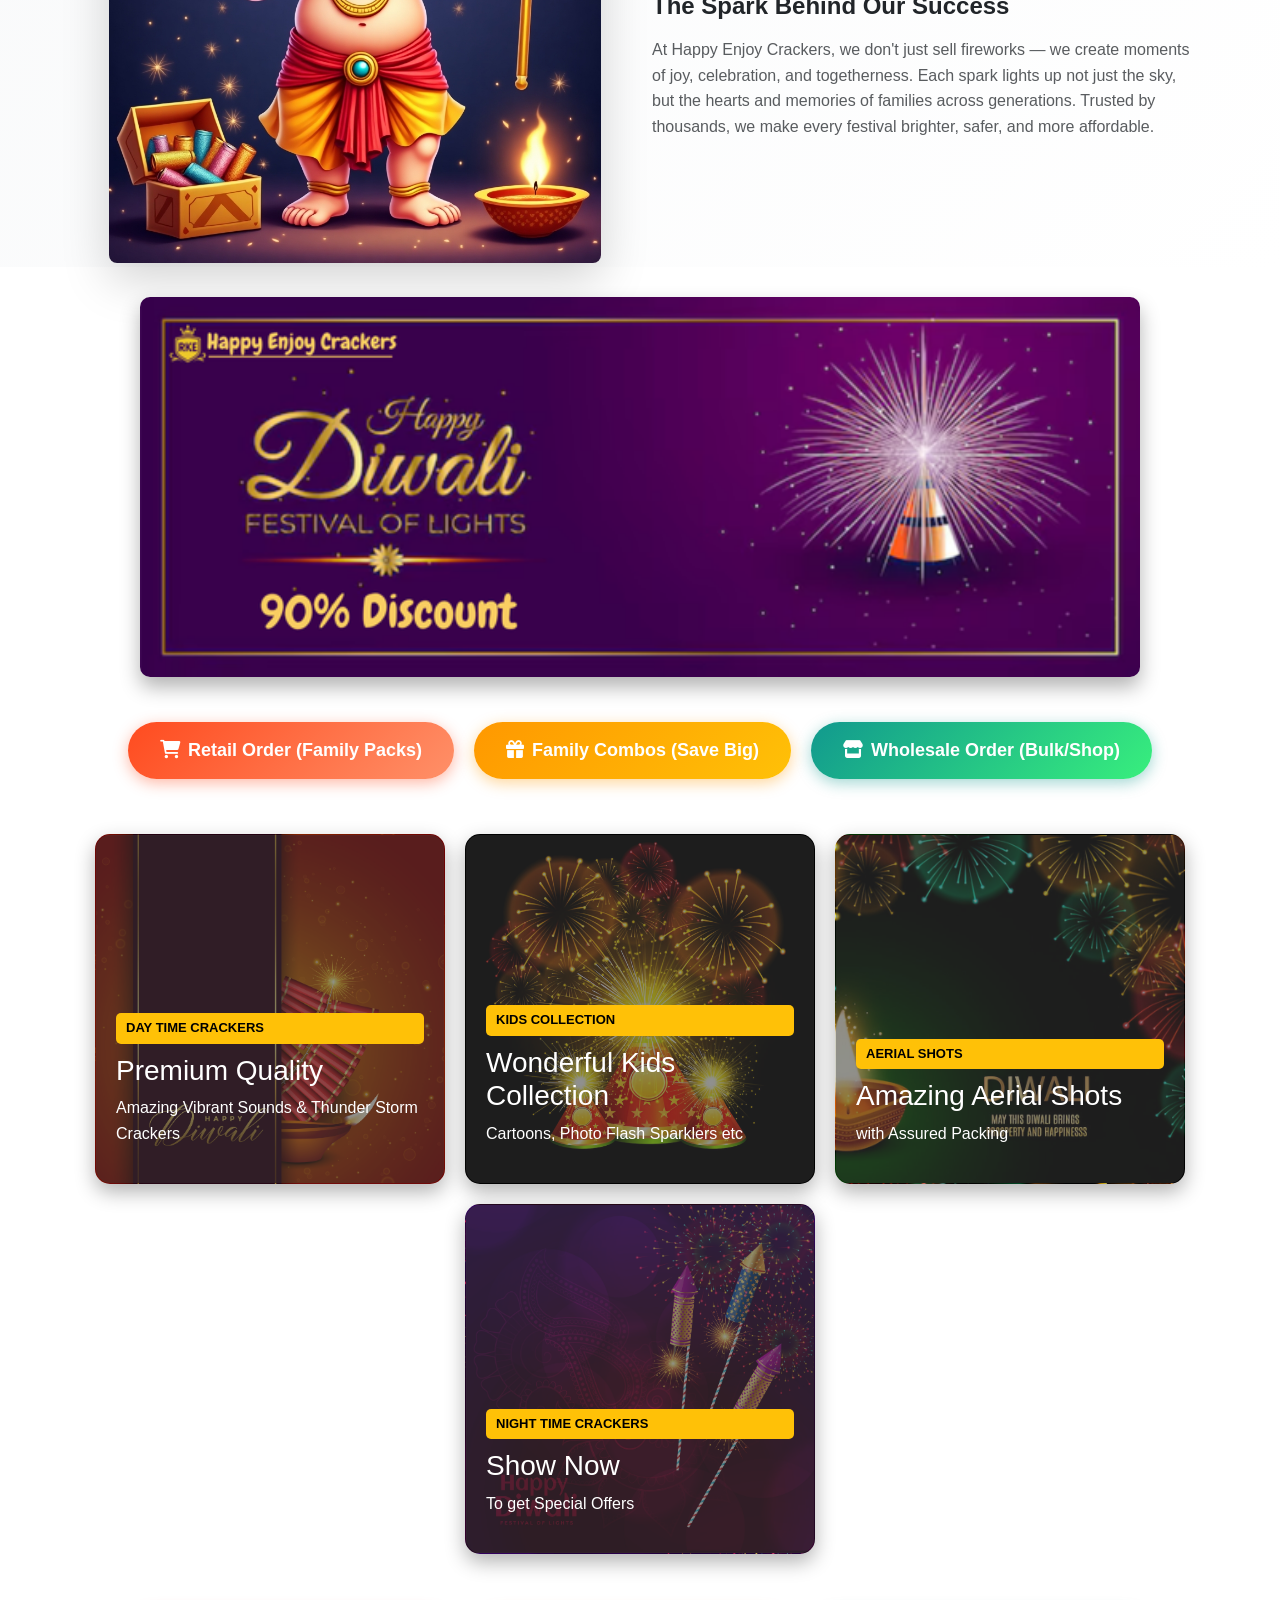
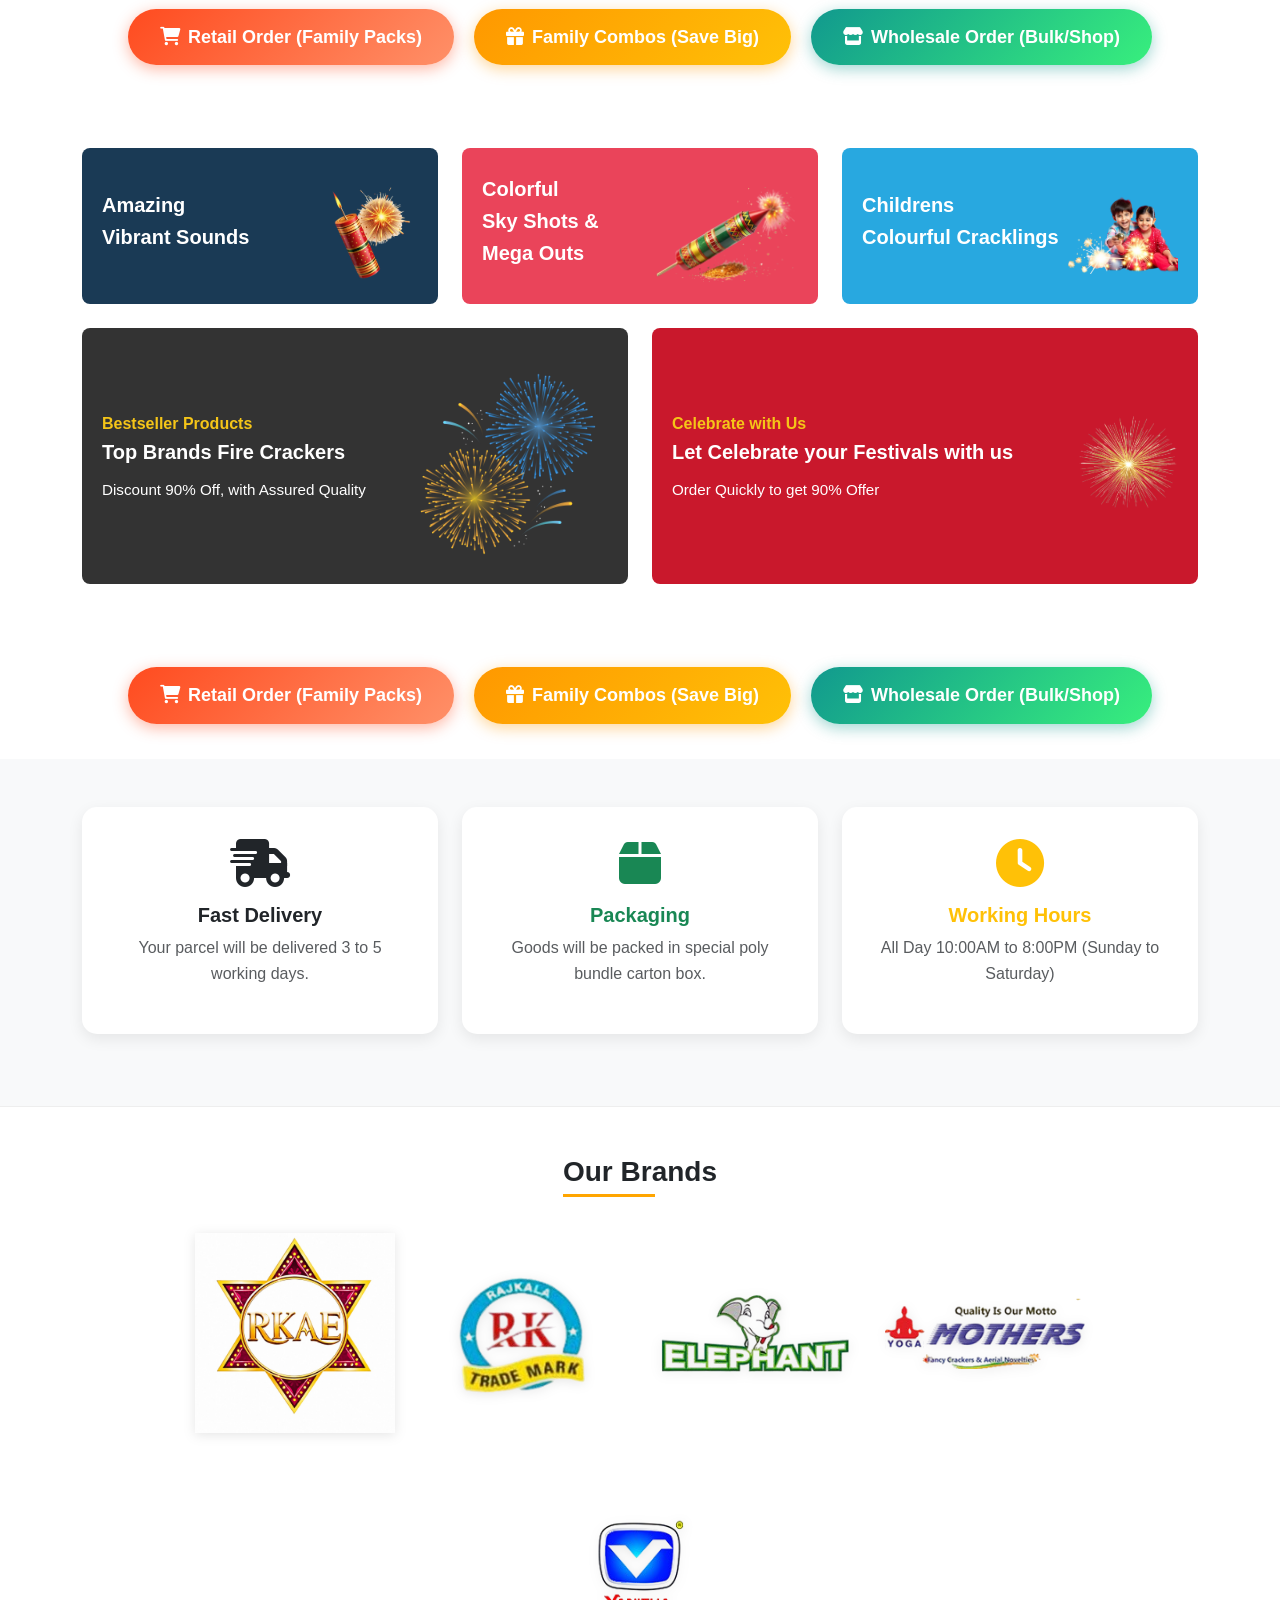
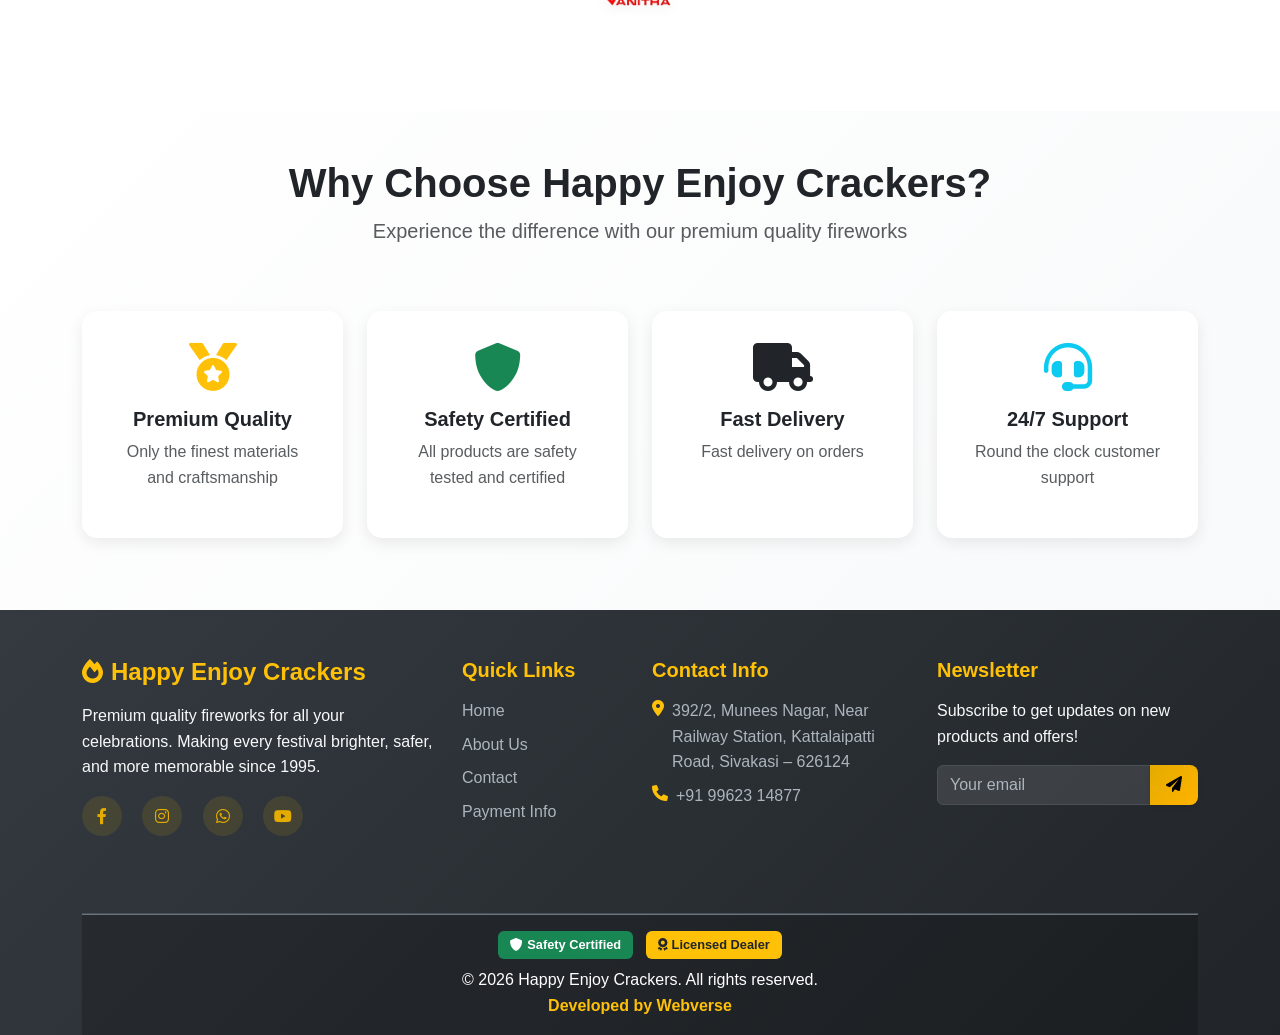
==== commit 11c1167f: "m" ====
--- a/index.html
+++ b/index.html
@@ -177,6 +177,9 @@
         <a href="estimate.html" class="order-now-btn order-retail-btn">
             <i class="fas fa-shopping-cart me-2"></i>Retail Order (Family Packs)
         </a>
+        <a href="combos.html" class="order-now-btn order-combo-btn">
+            <i class="fas fa-gift me-2"></i>Family Combos (Save Big)
+        </a>
         <a href="wholesale.html" class="order-now-btn order-wholesale-btn">
             <i class="fas fa-store me-2"></i>Wholesale Order (Bulk/Shop)
         </a>
@@ -226,6 +229,9 @@
         <div class="order-now-container">
             <a href="estimate.html" class="order-now-btn order-retail-btn">
                 <i class="fas fa-shopping-cart me-2"></i>Retail Order (Family Packs)
+            </a>
+            <a href="combos.html" class="order-now-btn order-combo-btn">
+                <i class="fas fa-gift me-2"></i>Family Combos (Save Big)
             </a>
             <a href="wholesale.html" class="order-now-btn order-wholesale-btn">
                 <i class="fas fa-store me-2"></i>Wholesale Order (Bulk/Shop)
@@ -298,6 +304,9 @@
   <div class="order-now-container">
       <a href="estimate.html" class="order-now-btn order-retail-btn">
           <i class="fas fa-shopping-cart me-2"></i>Retail Order (Family Packs)
+      </a>
+      <a href="combos.html" class="order-now-btn order-combo-btn">
+          <i class="fas fa-gift me-2"></i>Family Combos (Save Big)
       </a>
       <a href="wholesale.html" class="order-now-btn order-wholesale-btn">
           <i class="fas fa-store me-2"></i>Wholesale Order (Bulk/Shop)
--- a/styles.css
+++ b/styles.css
@@ -183,6 +183,16 @@
 .order-wholesale-btn:hover {
     transform: scale(1.05);
     box-shadow: 0 6px 22px rgba(17, 153, 142, 0.6);
+}
+
+.order-combo-btn {
+    background: linear-gradient(135deg, #FF9800, #FFC107);
+    box-shadow: 0 4px 15px rgba(255, 152, 0, 0.4);
+}
+
+.order-combo-btn:hover {
+    transform: scale(1.05);
+    box-shadow: 0 6px 22px rgba(255, 152, 0, 0.6);
 }
 
 /* Pulse animation */
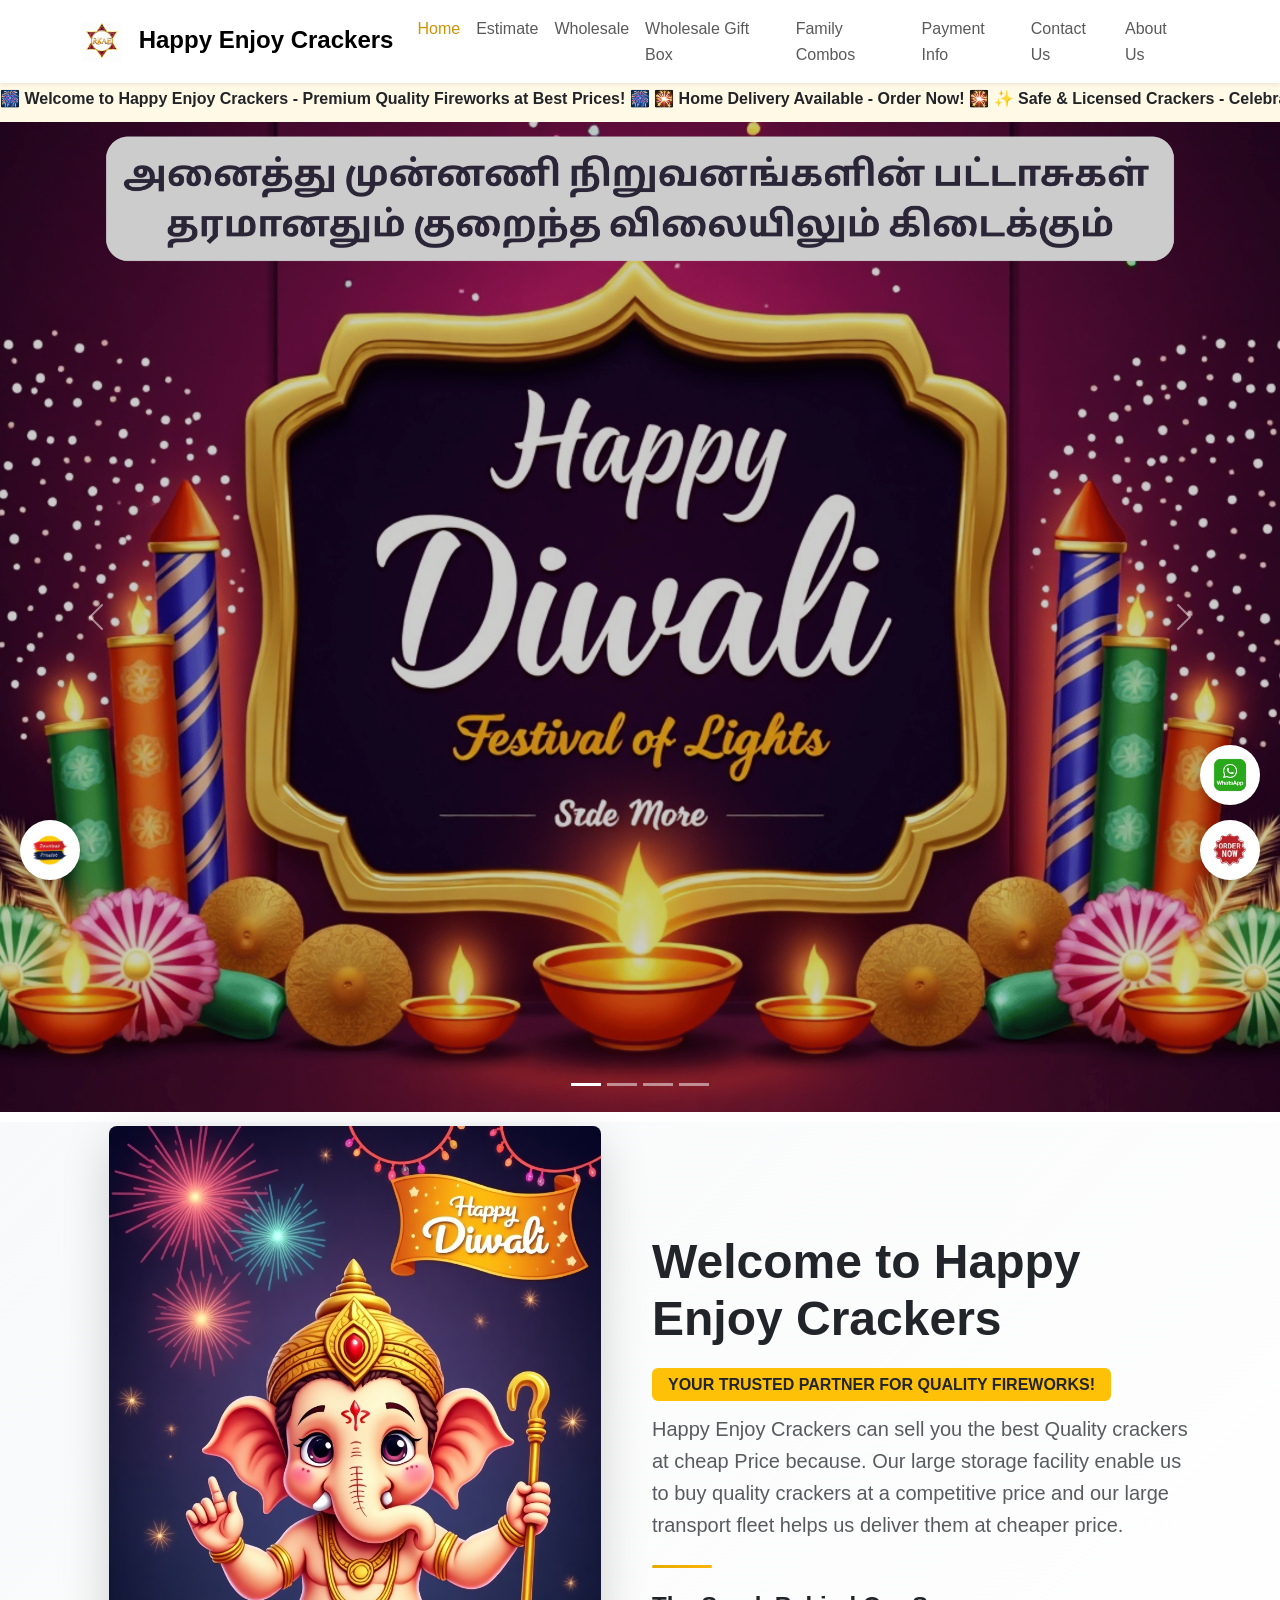
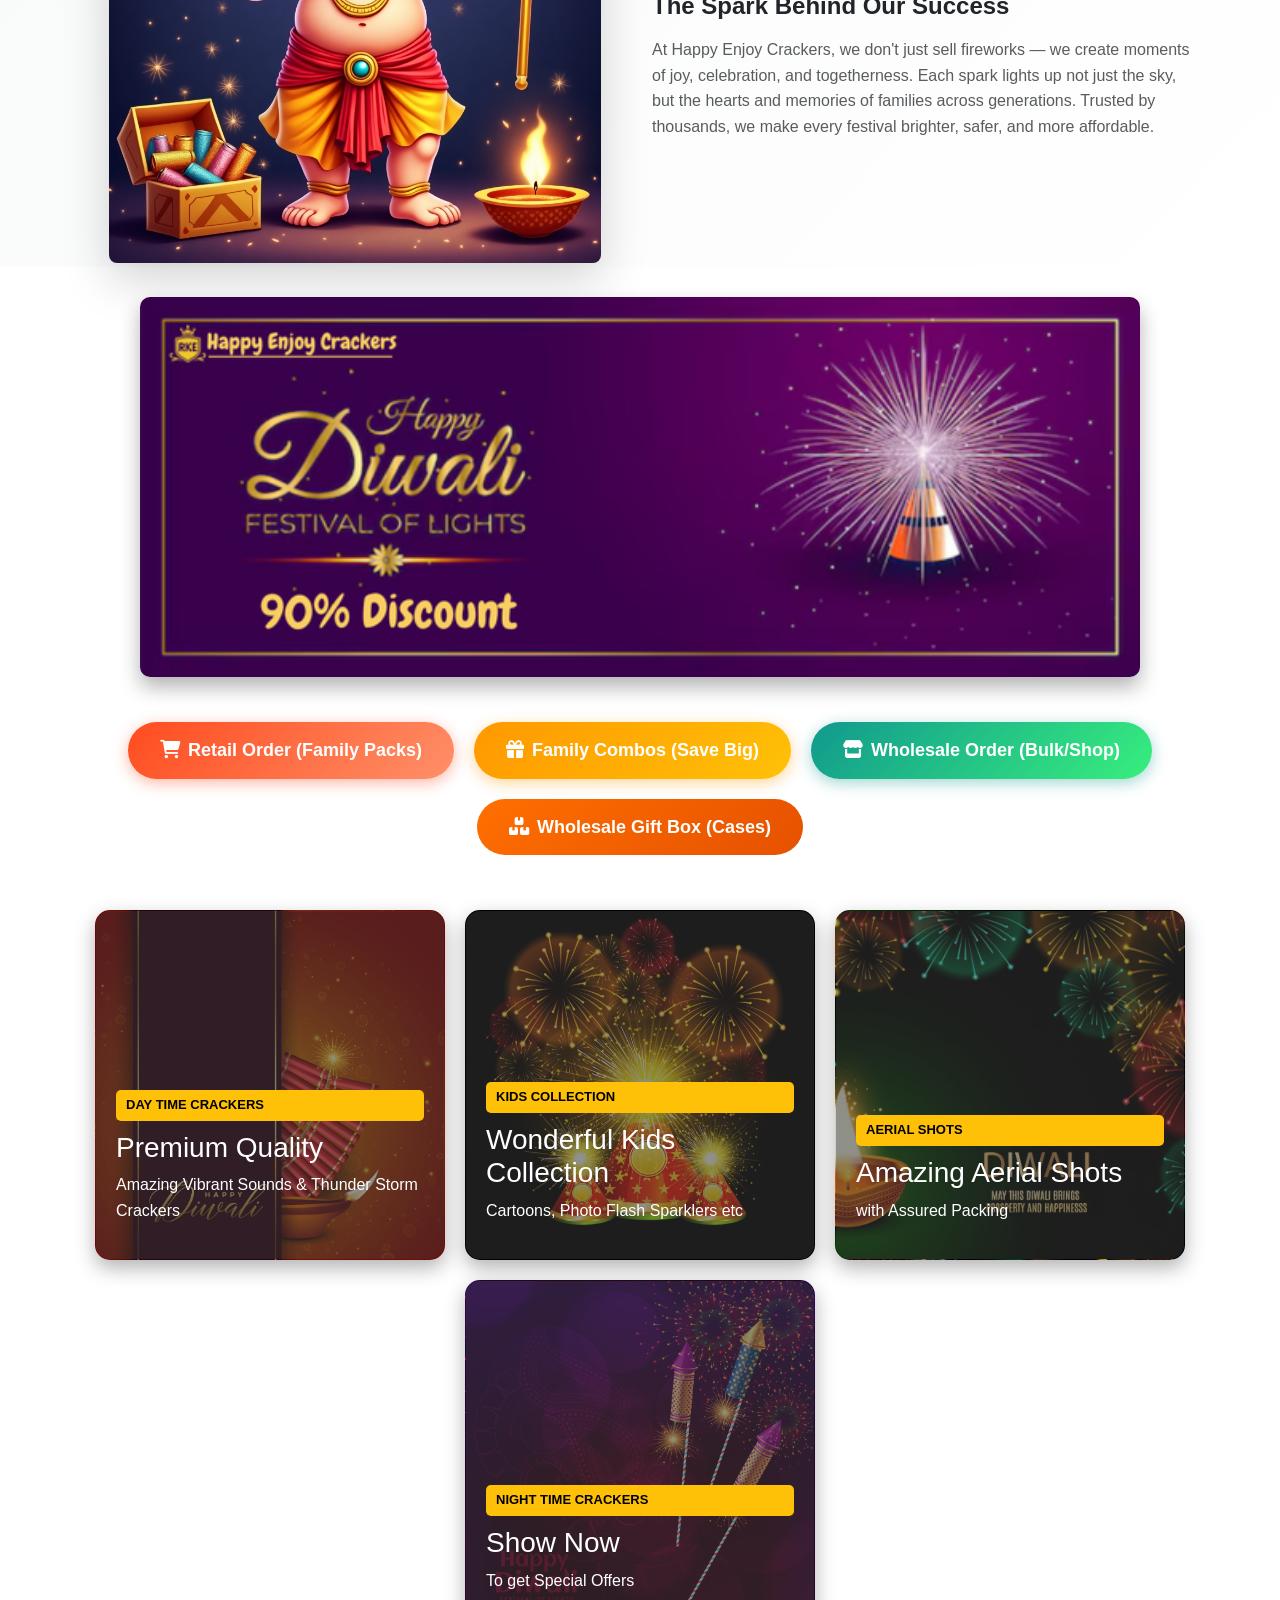
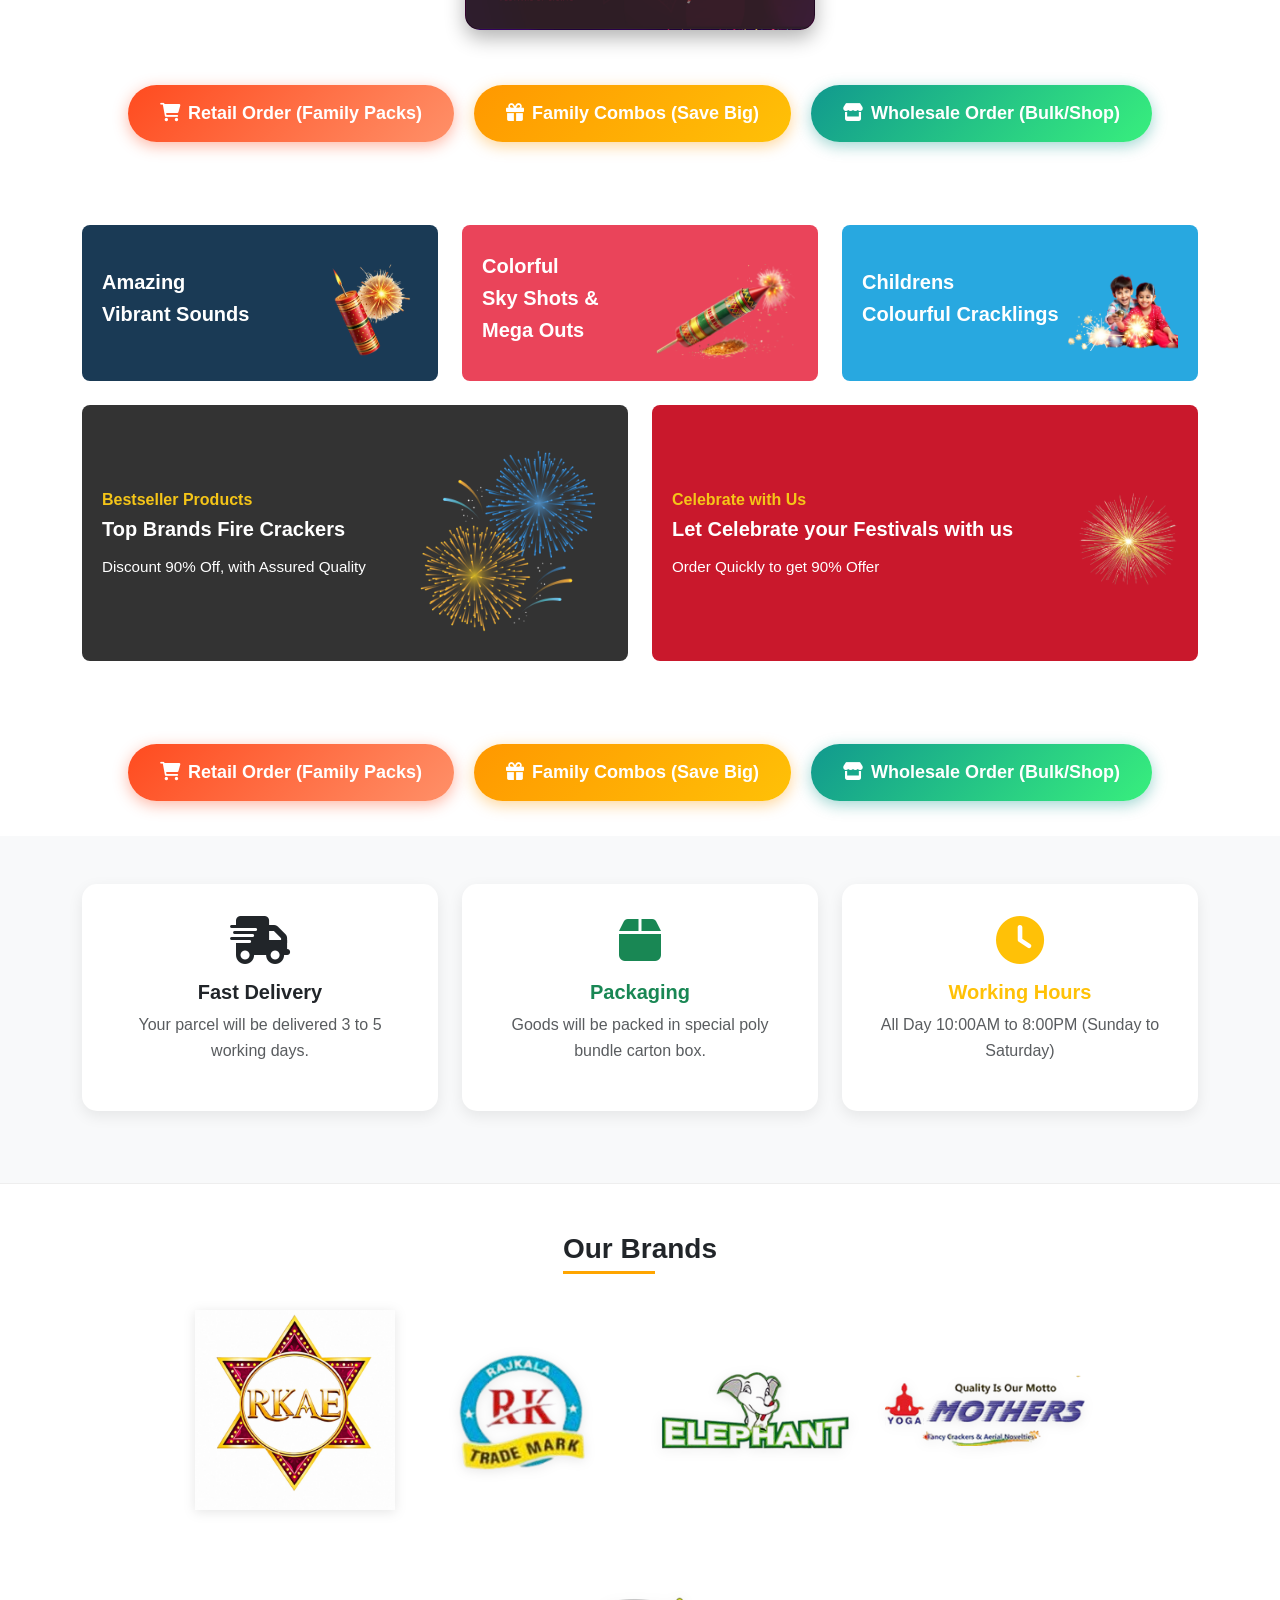
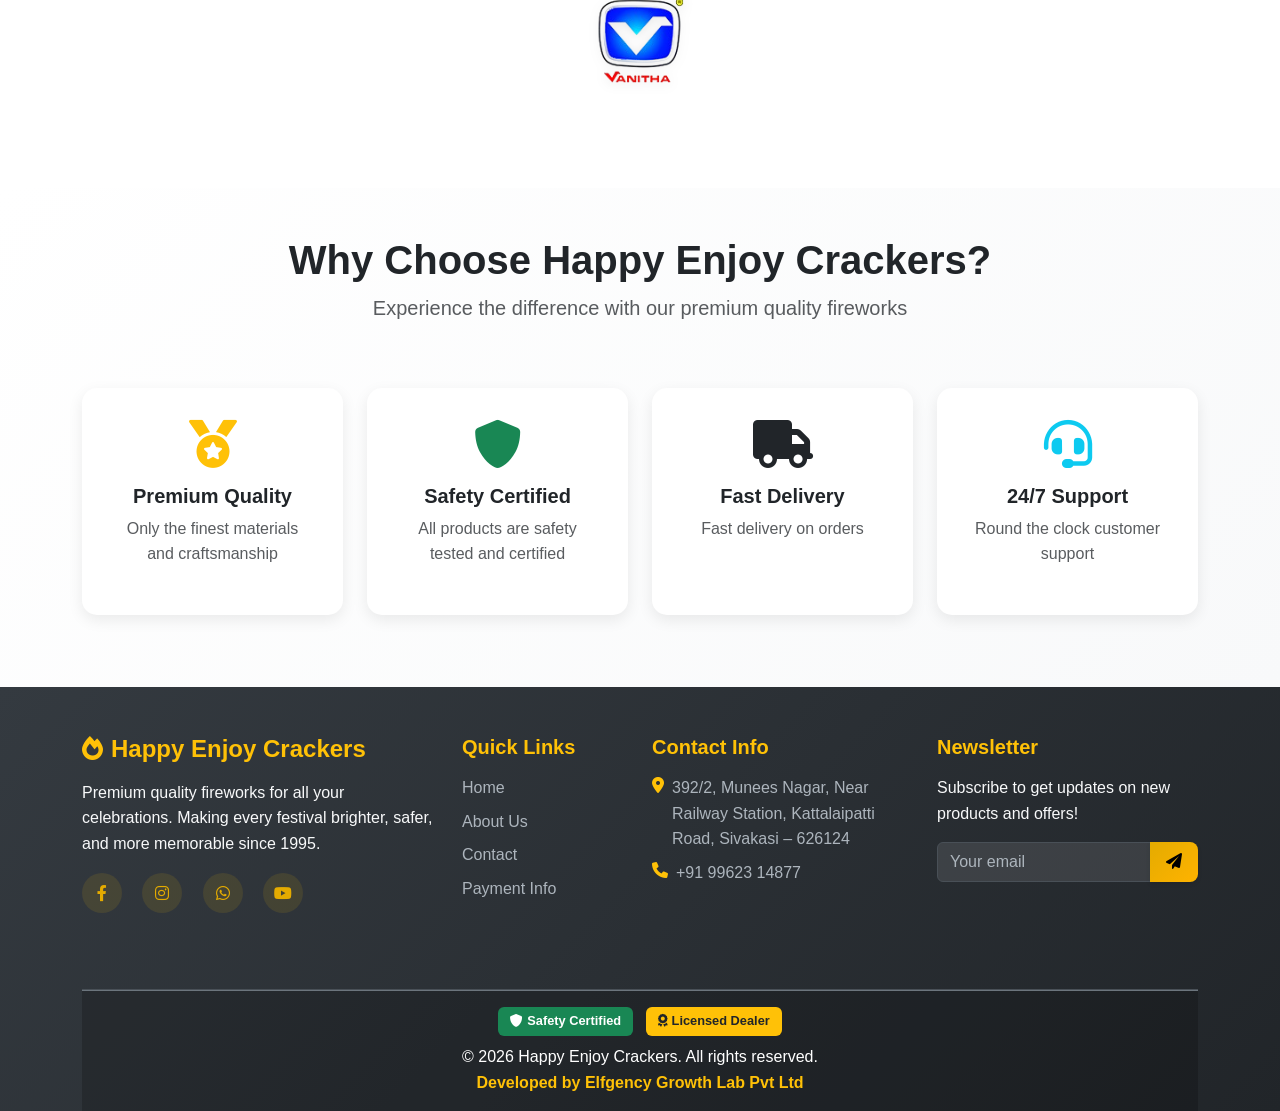
==== commit 8b871084: "m" ====
--- a/index.html
+++ b/index.html
@@ -53,6 +53,9 @@
                     </li>
                     <li class="nav-item">
                         <a class="nav-link fw-medium" href="wholesale.html">Wholesale</a>
+                    </li>
+                    <li class="nav-item">
+                        <a class="nav-link fw-medium" href="wholesale-gift-box.html">Wholesale Gift Box</a>
                     </li>
                     <li class="nav-item">
                         <a class="nav-link fw-medium" href="combos.html">Family Combos</a>
@@ -183,6 +186,9 @@
         <a href="wholesale.html" class="order-now-btn order-wholesale-btn">
             <i class="fas fa-store me-2"></i>Wholesale Order (Bulk/Shop)
         </a>
+        <a href="wholesale-gift-box.html" class="order-now-btn" style="background: linear-gradient(135deg, #ff6f00 0%, #e65100 100%); color: white;">
+            <i class="fas fa-boxes me-2"></i>Wholesale Gift Box (Cases)
+        </a>
     </div>
 
         <!-- Category Cards Section -->
@@ -561,8 +567,8 @@
                     </div>
                     <div class="col-12">
                         <p class="mb-0">&copy; 2026 Happy Enjoy Crackers. All rights reserved.</p>
-                        <a href="https://wa.me/919566519419" class="text-warning text-decoration-none fw-bold" target="_blank">
-                            Developed by Webverse
+                        <a href="https://wa.me/919080781843?text=Hi%2C%20I%20came%20across%20Happy%20Enjoy%20Crackers%20website%20developed%20by%20Elfgency%20Growth%20Lab%20and%20would%20like%20to%20connect." class="text-warning text-decoration-none fw-bold" target="_blank">
+                            Developed by Elfgency Growth Lab Pvt Ltd
                         </a>
                     </div>
                 </div>
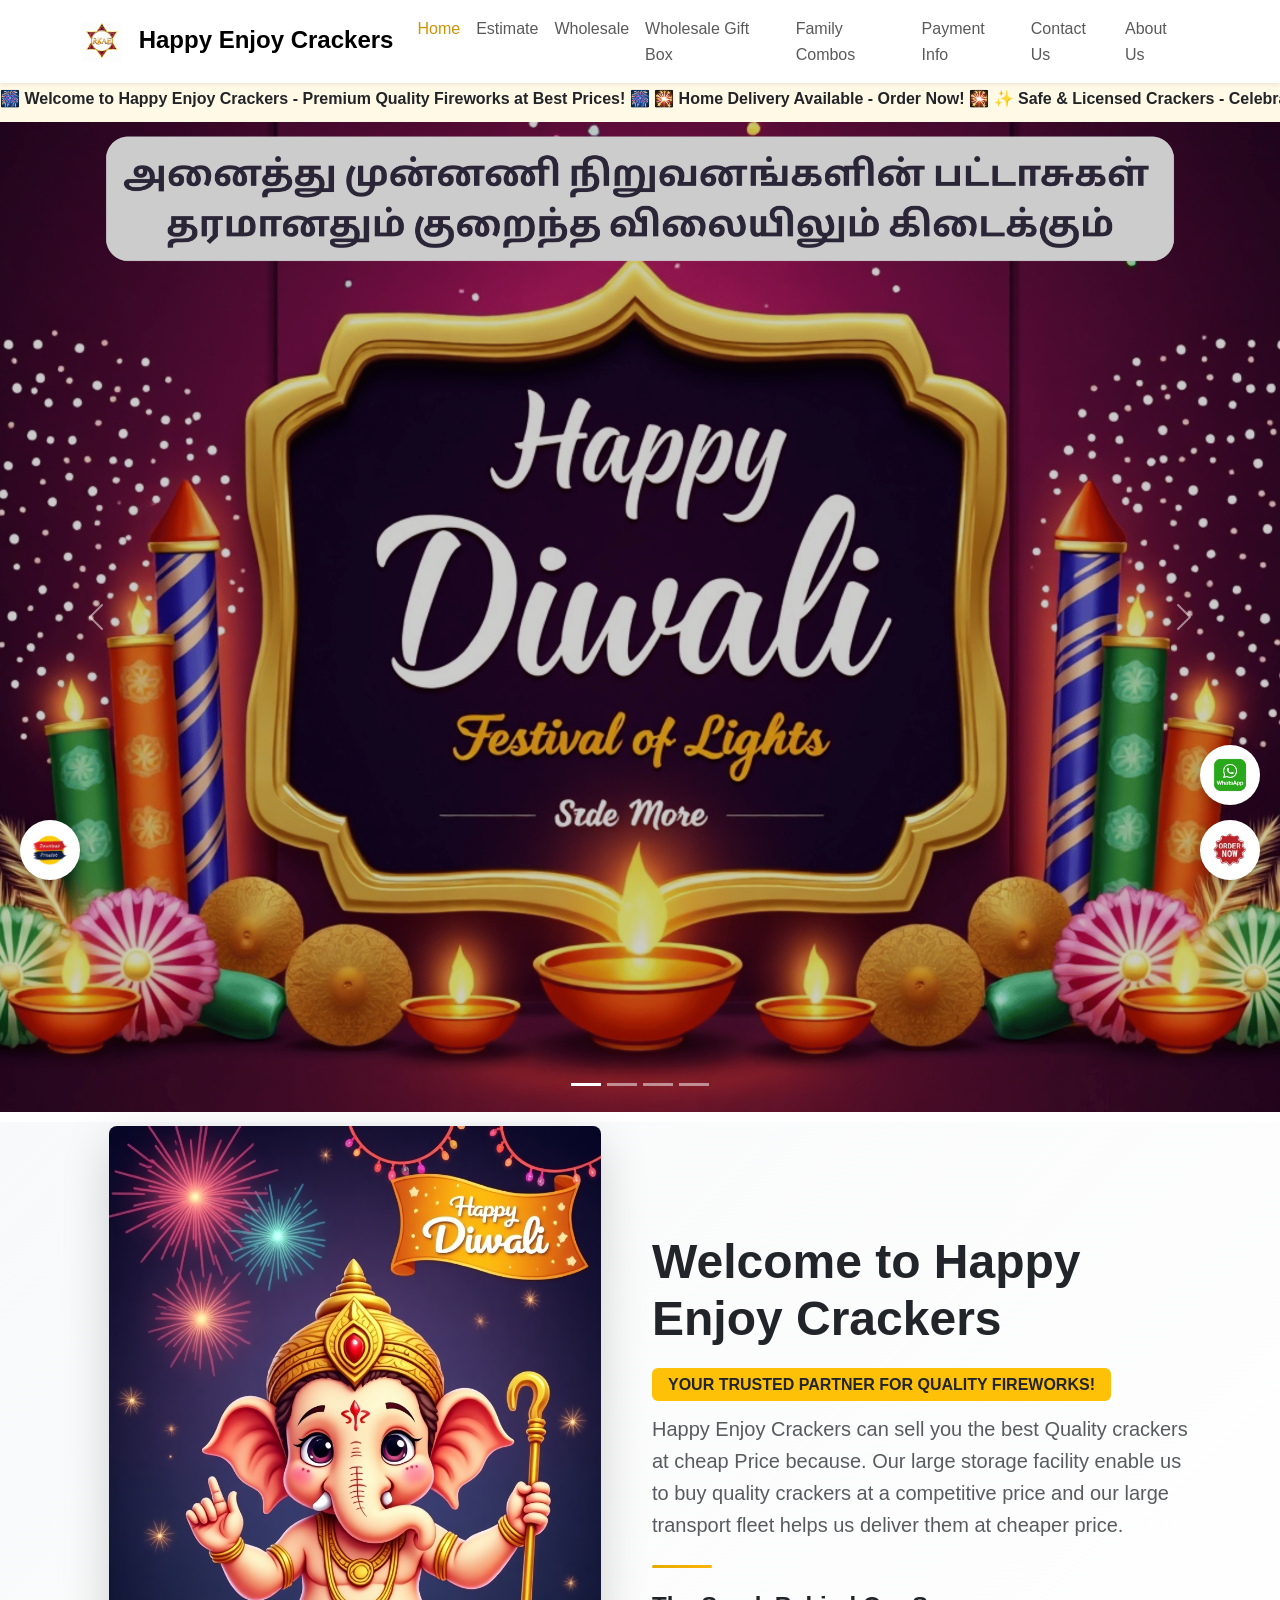
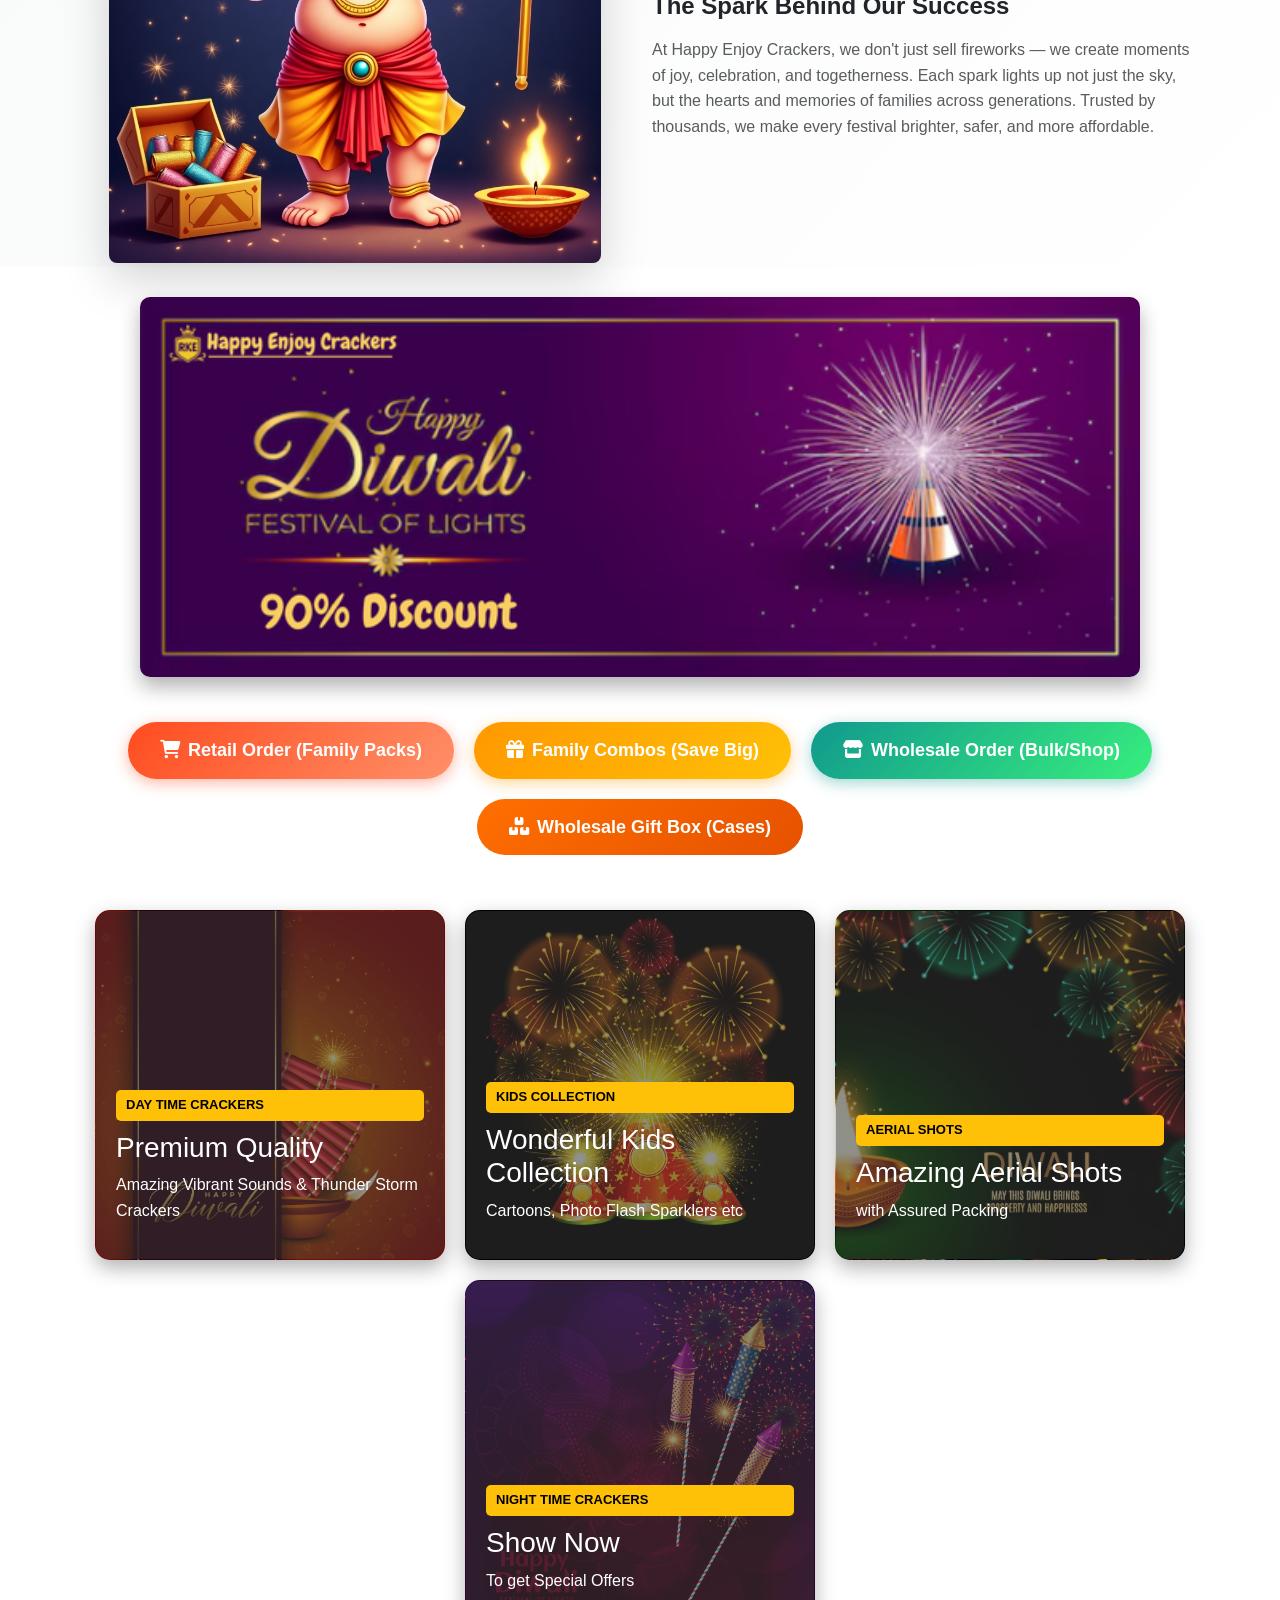
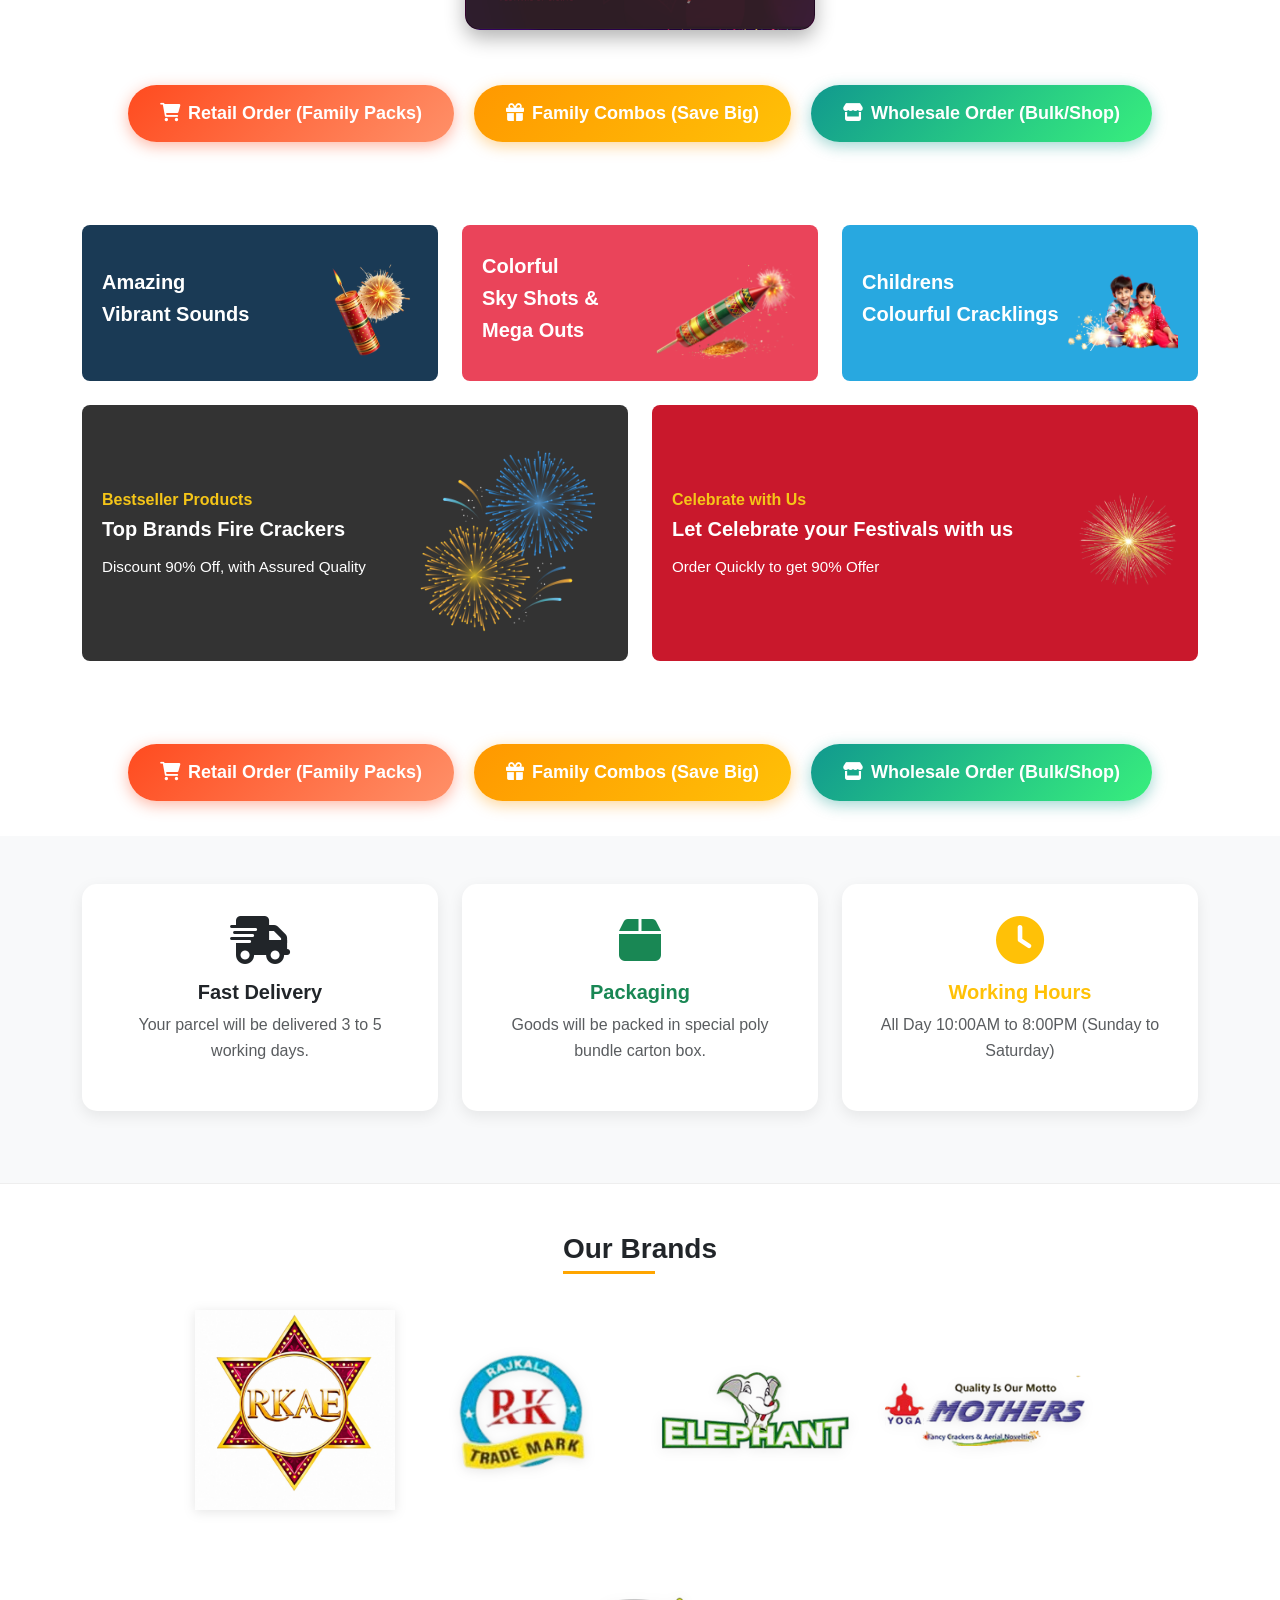
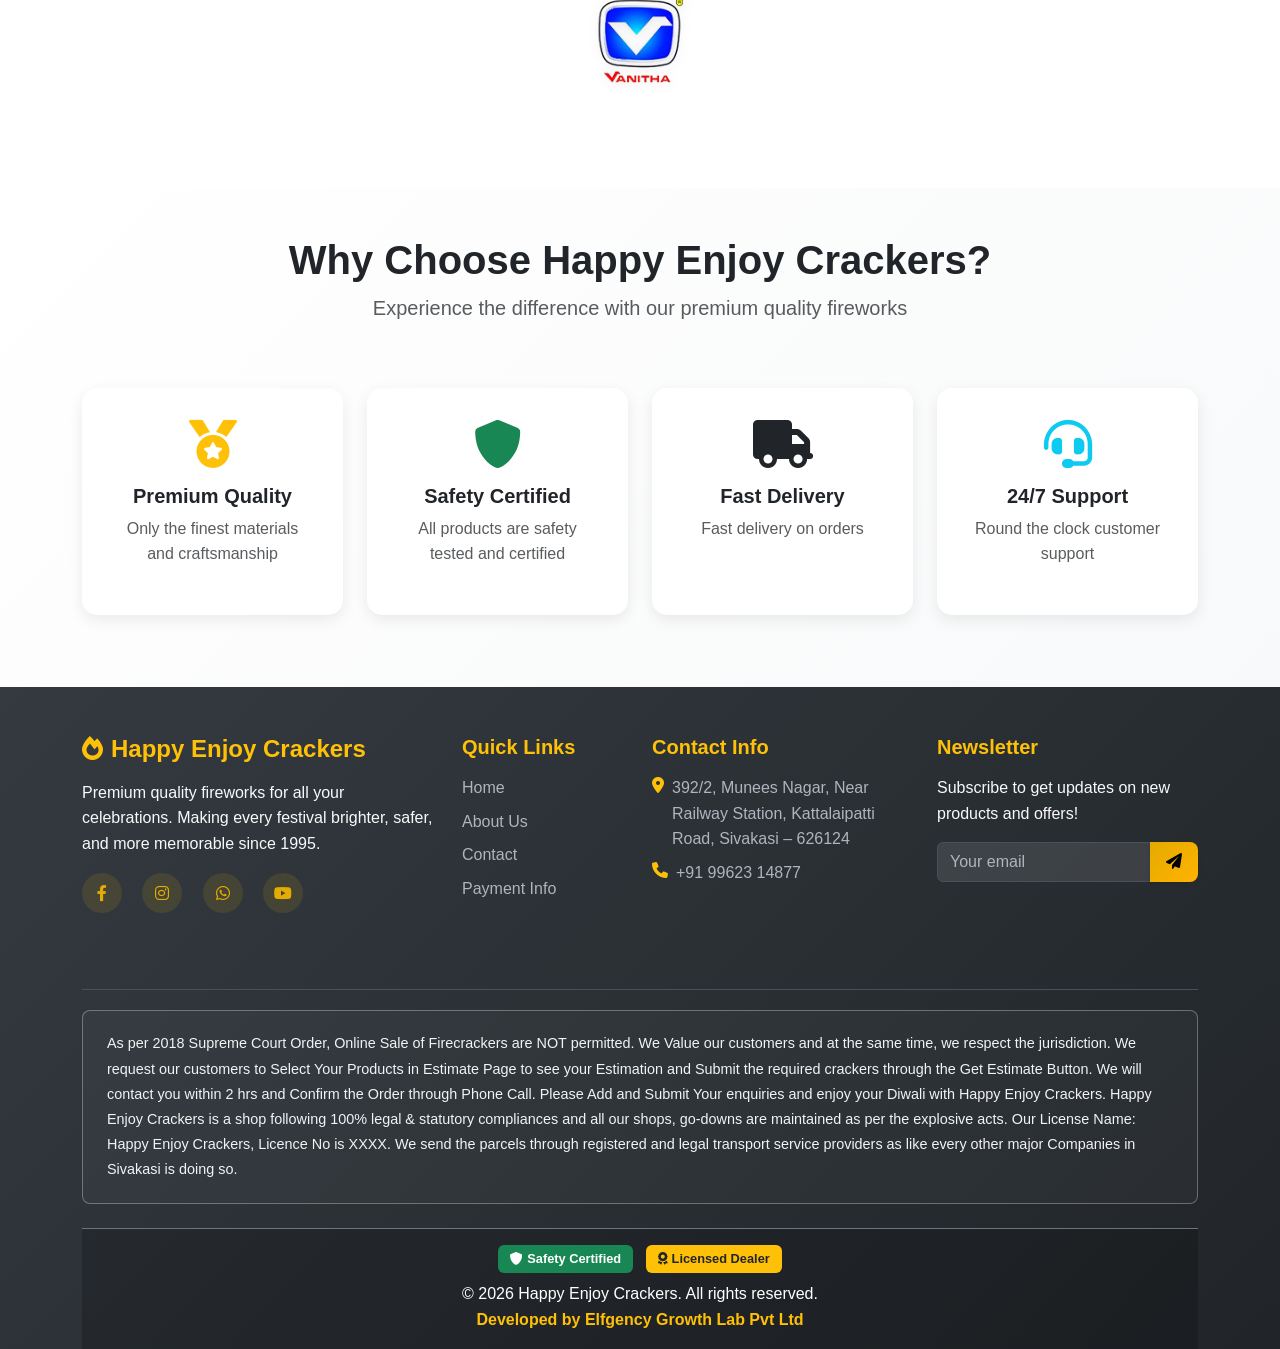
==== commit 5a92f8e9: "m" ====
--- a/index.html
+++ b/index.html
@@ -553,6 +553,14 @@
                     </div>
                 </div>
             </div>
+
+            <!-- Statutory Compliance Disclaimer -->
+            <div class="footer-disclaimer">
+                <div class="disclaimer-box">
+                    <p>As per 2018 Supreme Court Order, Online Sale of Firecrackers are NOT permitted. We Value our customers and at the same time, we respect the jurisdiction. We request our customers to Select Your Products in Estimate Page to see your Estimation and Submit the required crackers through the Get Estimate Button. We will contact you within 2 hrs and Confirm the Order through Phone Call. Please Add and Submit Your enquiries and enjoy your Diwali with Happy Enjoy Crackers. Happy Enjoy Crackers is a shop following 100% legal & statutory compliances and all our shops, go-downs are maintained as per the explosive acts. Our License Name: Happy Enjoy Crackers, Licence No is XXXX. We send the parcels through registered and legal transport service providers as like every other major Companies in Sivakasi is doing so.</p>
+                </div>
+            </div>
+
             <div class="footer-bottom py-3 border-top border-secondary text-center">
                 <div class="row justify-content-center">
                     <div class="col-12 mb-2">
@@ -567,7 +575,7 @@
                     </div>
                     <div class="col-12">
                         <p class="mb-0">&copy; 2026 Happy Enjoy Crackers. All rights reserved.</p>
-                        <a href="https://wa.me/919080781843?text=Hi%2C%20I%20came%20across%20Happy%20Enjoy%20Crackers%20website%20developed%20by%20Elfgency%20Growth%20Lab%20and%20would%20like%20to%20connect." class="text-warning text-decoration-none fw-bold" target="_blank">
+                        <a href="https://wa.me/919042757617?text=Hi%2C%20I%20came%20across%20Happy%20Enjoy%20Crackers%20website%20developed%20by%20Elfgency%20Growth%20Lab%20and%20would%20like%20to%20connect." class="text-warning text-decoration-none fw-bold" target="_blank">
                             Developed by Elfgency Growth Lab Pvt Ltd
                         </a>
                     </div>
--- a/styles.css
+++ b/styles.css
@@ -837,6 +837,36 @@
     padding: 0.5rem 0.75rem;
 }
 
+/* Statutory Disclaimer Box */
+.footer-disclaimer {
+    padding: 1.25rem 0 1.5rem 0;
+}
+
+.disclaimer-box {
+    border: 1px solid rgba(255, 255, 255, 0.3);
+    border-radius: 8px;
+    padding: 20px 24px;
+    background: rgba(255, 255, 255, 0.03);
+    color: #f1f3f5;
+    font-size: 0.9rem;
+    line-height: 1.75;
+    text-align: left;
+    margin: 0 auto;
+}
+
+.disclaimer-box p {
+    margin: 0;
+    color: inherit;
+}
+
+@media (max-width: 768px) {
+    .disclaimer-box {
+        padding: 14px 16px;
+        font-size: 0.84rem;
+        line-height: 1.65;
+    }
+}
+
 .footer-bottom {
     background: rgba(0, 0, 0, 0.2);
 }
